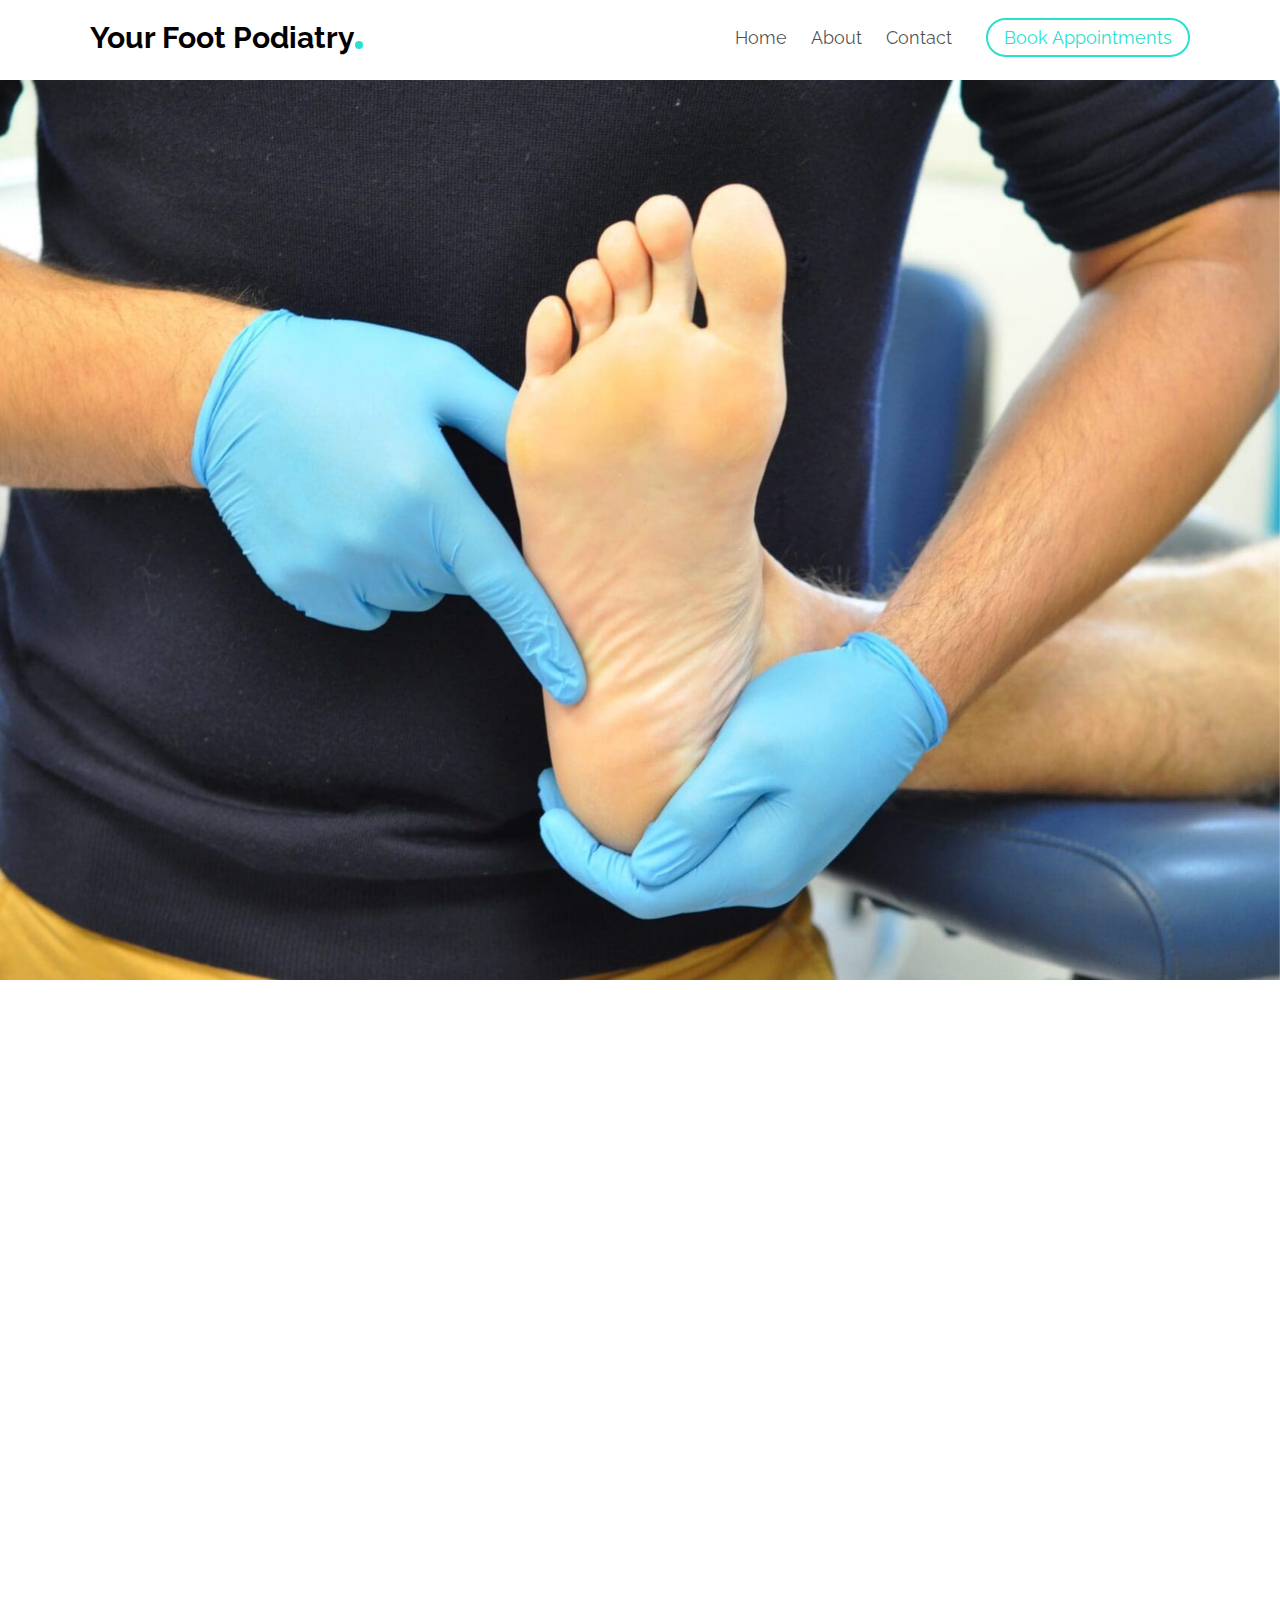
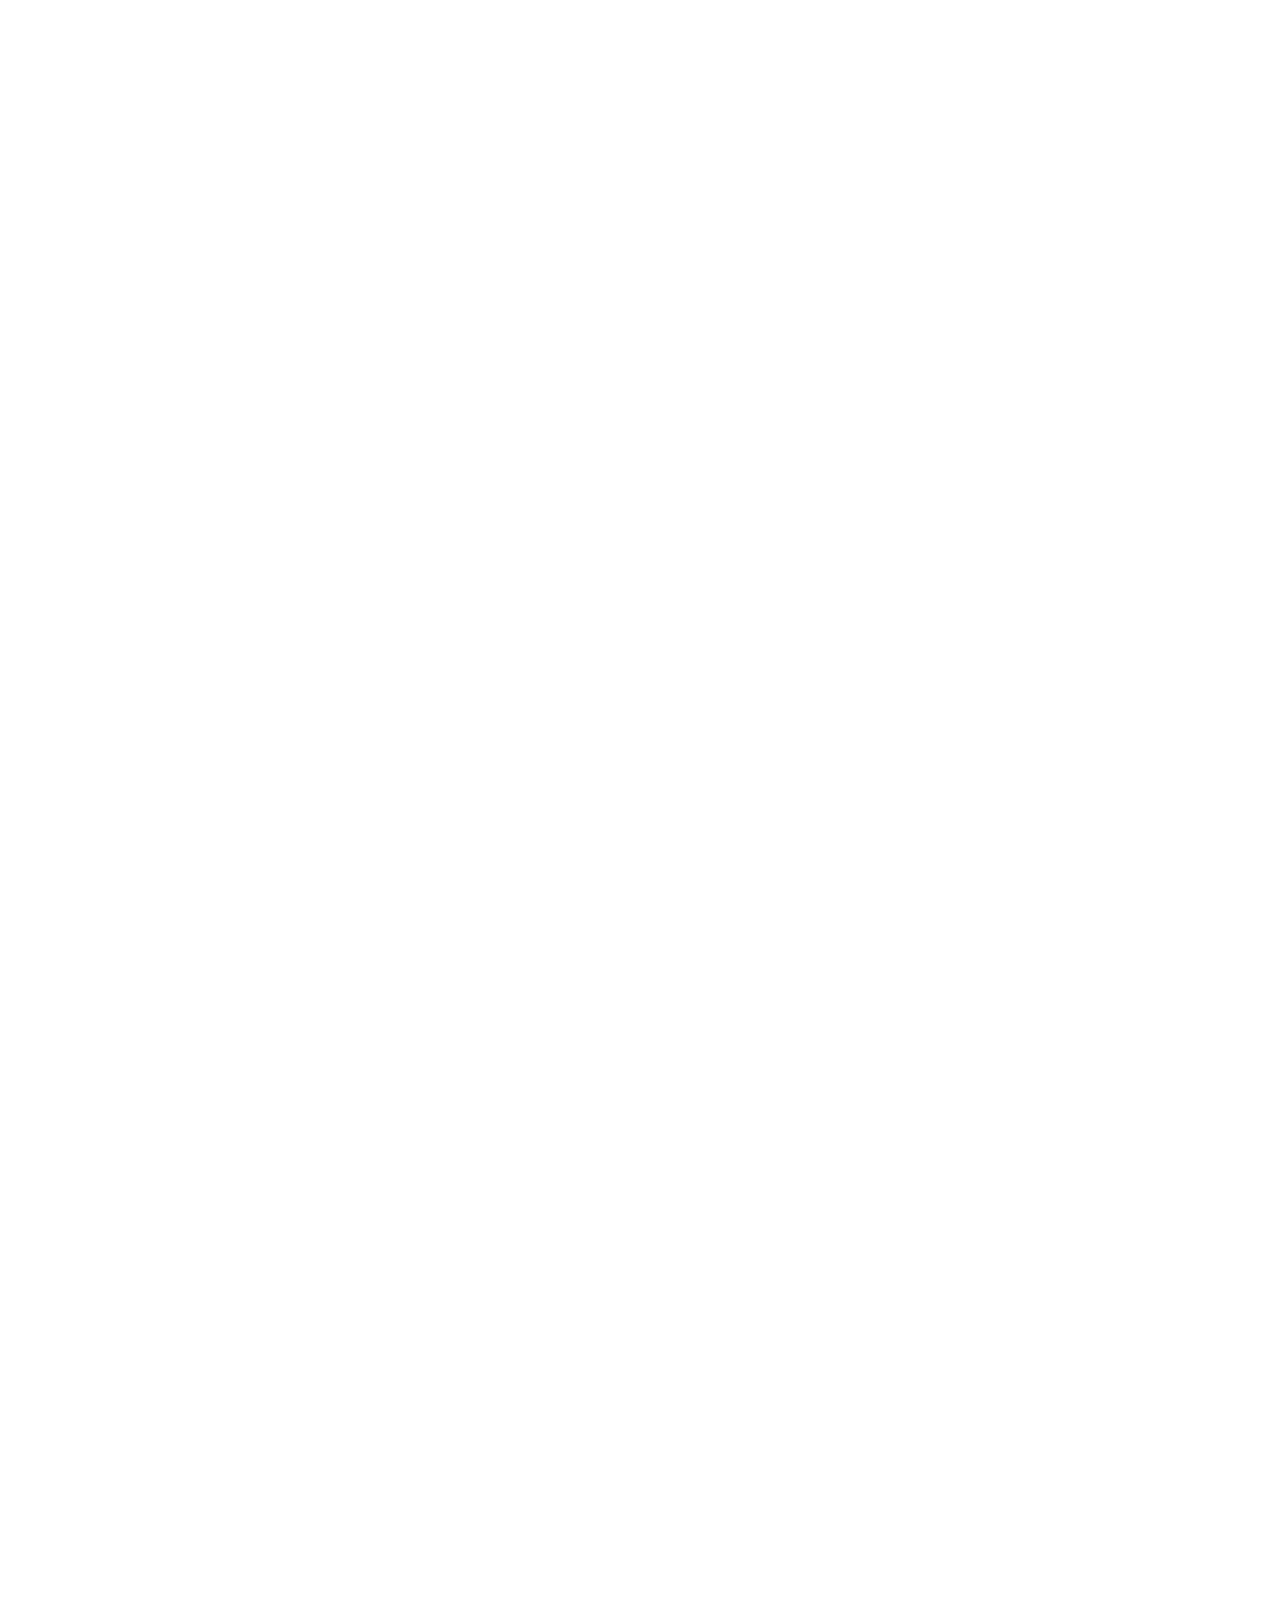
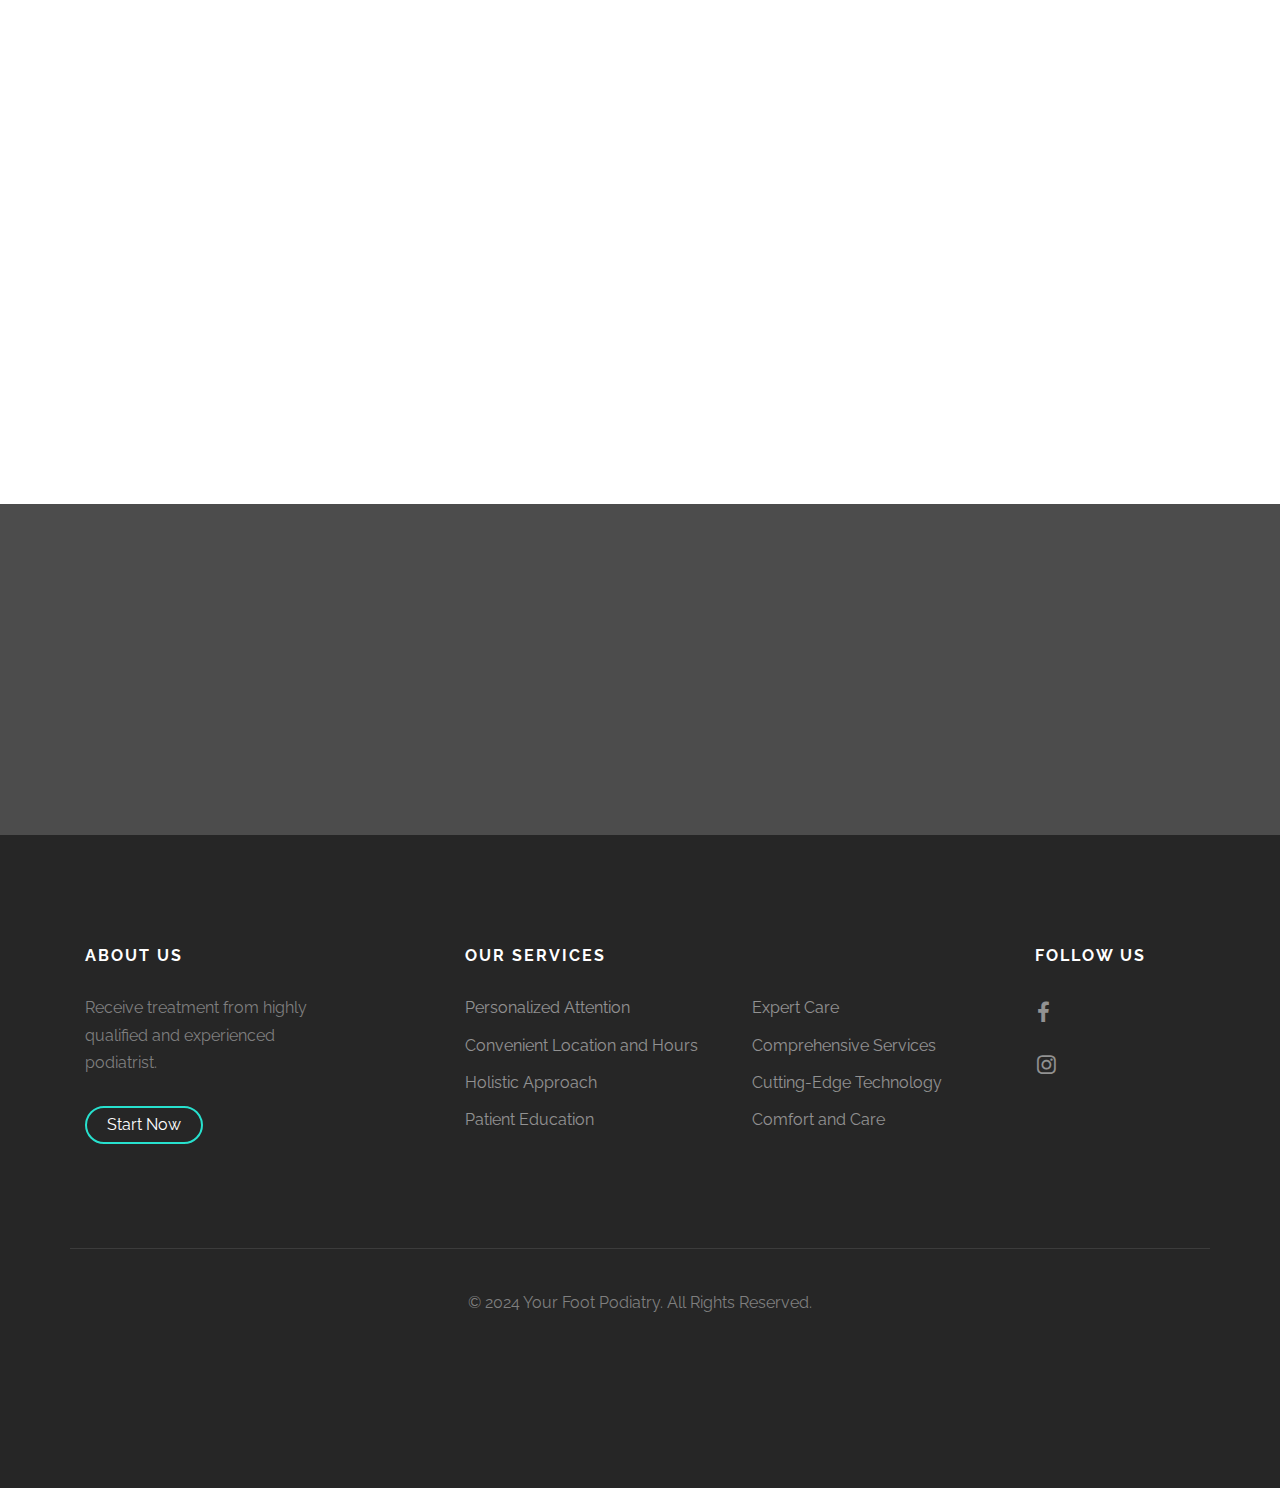
==== about.html @ 2804ce3d "changed some mobile device allignment issues" ====
<!DOCTYPE html>
<html class="no-js">
	<head>
	<meta charset="utf-8">
	<meta http-equiv="X-UA-Compatible" content="IE=edge">
	<title>About | Your Foot Podiatry</title>
	<meta name="viewport" content="width=device-width, initial-scale=1">
	<meta name="description" content="Your Foot Podiatry" />
	<meta name="keywords" content="Your Foot Podiatry" />
	<meta name="author" content="Your Foot Podiatry" />
	<meta property="og:title" content=""/>
	<meta property="og:image" content=""/>
	<meta property="og:url" content=""/>
	<meta property="og:site_name" content=""/>
	<meta property="og:description" content=""/>
	<meta name="twitter:title" content="" />
	<meta name="twitter:image" content="" />
	<meta name="twitter:url" content="" />
	<meta name="twitter:card" content="" />

	<!-- Place favicon.ico and apple-touch-icon.png in the root directory -->
	<link rel="shortcut icon" href="favicon.ico">

	<link href="https://fonts.googleapis.com/css?family=Raleway:200,300,400,700" rel="stylesheet">
	
	<!-- Animate.css -->
	<link rel="stylesheet" href="css/animate.css">
	<!-- Icomoon Icon Fonts-->
	<link rel="stylesheet" href="css/icomoon.css">
	<!-- Bootstrap  -->
	<link rel="stylesheet" href="css/bootstrap.css">
	<!-- Flexslider  -->
	<link rel="stylesheet" href="css/flexslider.css">
	<!-- Theme style  -->
	<link rel="stylesheet" href="css/style.css">

	<!-- Modernizr JS -->
	<script src="js/modernizr-2.6.2.min.js"></script>
	<!-- FOR IE9 below -->
	<!--[if lt IE 9]>
	<script src="js/respond.min.js"></script>
	<![endif]-->

	</head>
	<body>
	
	
	<div id="fh5co-page">
	<header id="fh5co-header" role="banner">
		<div class="container">
			<div class="header-inner">
				<h1><a href="index.html">Your Foot Podiatry</a></h1>
				<nav role="navigation">
					<ul>
						<li><a href="index.html">Home</a></li>
						<li><a href="about.html">About</a></li>
						<li><a href="contact.html">Contact</a></li>
						<li class="cta"><a href="work.html">Book Appointments</a></li>
						<!-- <li><a href="work.html">Appointments</a></li>
						<li><a href="services.html">Services</a></li>
						<li><a href="pricing.html">Pricing</a></li> -->
						<!-- <li class="cta"><a href="#">Get started</a></li> -->
					</ul>
				</nav>
			</div>
		</div>
	</header>
	

	<aside id="fh5co-hero" class="js-fullheight">
		<div class="flexslider js-fullheight">
			<ul class="slides">
		   	<li style="background-image: url(images/slide_3.jpg);">
		   		<div class="overlay-gradient"></div>
		   		<div class="container">
		   			<div class="col-md-10 col-md-offset-1 text-center js-fullheight slider-text">
		   				<div class="slider-text-inner">
		   					<h2>Who We Are, what we do to feets</h2>
		   					<!-- <p class="fh5co-lead">Designed with <i class="icon-heart"></i> by the fine folks at <a href="http://freehtml5.co" target="_blank">FreeHTML5.co</a></p> -->
		   				</div>
		   			</div>
		   		</div>
		   	</li>
		  	</ul>
	  	</div>
	</aside>

	<div class="fh5co-about animate-box">
		<div class="col-md-6 col-md-offset-3 text-center fh5co-heading">
			<h2>Your Foot Podiatry</h2>
			<p>At Your Foot Podiatry, we offer comprehensive services including orthotics, sports injury management, diabetic foot care, and general foot health. Our custom treatment plans are tailored to meet your individual needs.<p>
		</div>	
		<div class="container">
			<div class="col-md-12 animate-box">
				<figure>
					<img src="images/about-img.jpg" alt="Free HTML5 Template" class="img-responsive">
				</figure>
			</div>
			<div class="col-md-10 col-md-push-1 animate-box">
				<!-- <h2>Your Foot Podiatry</h2> -->
				<p>At Your Foot Podiatry, we specialize in comprehensive foot care, offering services such as orthotics, sports injury
				management, diabetic foot care, and general foot health. Our experienced podiatrists diagnose and treat a variety of
				foot and ankle conditions, from common issues like plantar fasciitis and bunions to complex problems requiring advanced
				care. We create custom treatment plans tailored to your specific needs, ensuring optimal foot health and mobility. Trust
				Your Foot Podiatry to keep you moving comfortably and confidently.</p>
			</div>
		</div>
	</div>

	<div id="fh5co-services-section" style="padding-bottom: 0px;">
		<div class="container">
			<div class="row">
				<div class="col-md-6 col-md-offset-3 text-center fh5co-heading animate-box">
					<h2>Our Awesome Feetures</h2>
					<p>Benefits of Choosing Your Foot Podiatry.</p>
				</div>
			</div>
			<div class="row">
				<div class="col-md-4 animate-box">
					<div class="services">
						<i class="icon-laptop"></i>
						<div class="desc">
							<h3>Expert Care</h3>
							<p>Receive treatment from highly qualified and experienced podiatrist. Access to the latest
								advancements in foot care and podiatric treatments.</p>
						</div>
					</div>
				</div>
				<div class="col-md-4 animate-box">
					<div class="services">
						<i class="icon-server"></i>
						<div class="desc">
							<h3>Comprehensive Services</h3>
							<p>orthotics, sports injury management, diabetic foot care, and general foot health. Custom
								treatment plans tailored to individual needs.</p>
						</div>
					</div>
				</div>
				<div class="col-md-4 animate-box">
					<div class="services">
						<i class="icon-money"></i>
						<div class="desc">
							<h3>Cutting-Edge Technology</h3>
							<p>Utilization of state-of-the-art diagnostic and therapeutic equipment. Advanced treatment
								options ensuring optimal outcomes.</p>
						</div>
					</div>
				</div>
				<div class="col-md-4 animate-box">
					<div class="services">
						<i class="icon-tablet"></i>
						<div class="desc">
							<h3>Personalized Attention</h3>
							<p>One-on-one consultations to thoroughly understand and address your concerns. Detailed and
								personalized treatment plans.</p>
						</div>
					</div>
				</div>
				<div class="col-md-4 animate-box">
					<div class="services">
						<i class="icon-line-chart"></i>
						<div class="desc">
							<h3>Convenient Location</h3>
							<p>Easily accessible location with ample parking. Flexible appointment scheduling, including
								evening and weekend hours.</p>
						</div>
					</div>
				</div>
				<div class="col-md-4 animate-box">
					<div class="services">
						<i class="icon-pie-chart"></i>
						<div class="desc">
							<h3>Holistic Approach</h3>
							<p>Focus on overall foot health and prevention of future issues. Comprehensive assessments
								considering overall lifestyle and health.</p>
						</div>
					</div>
				</div>
				<div class="col-md-4 animate-box">
					<div class="services">
						<i class="icon-pie-chart"></i>
						<div class="desc">
							<h3>Patient Education</h3>
							<p>Detailed explanations and education on foot health, conditions, and treatments. Guidance on
								at-home care and preventive measures.</p>
						</div>
					</div>
				</div>
				<div class="col-md-4 animate-box">
					<div class="services">
						<i class="icon-pie-chart"></i>
						<div class="desc">
							<h3>Comfort and Care</h3>
							<p>Friendly and supportive staff ensuring a comfortable visit. Clean, modern, and welcoming
								clinic environment.</p>
						</div>
					</div>
				</div>
				<div class="col-md-4 animate-box">
					<div class="services">
						<i class="icon-pie-chart"></i>
						<div class="desc">
							<h3>Insurance and Options</h3>
							<p>Assistance with insurance claims and paperwork. Flexible payment plans and options to
								accommodate financial needs.</p>
						</div>
					</div>
				</div>
				<div class="col-md-4 animate-box">
					<div class="services">
						<i class="icon-pie-chart"></i>
						<div class="desc">
							<h3>EPC/CDM plans Medicare rebate</h3>
							<p>A Medicare rebate for podiatry can be accessed under the CDM Program, which is the Chronic Disease Management Program
							(sometimes referred to as EPC or Team Care Arrangement).</p>
						</div>
					</div>
				</div>
				<div class="col-md-4 animate-box">
					<div class="services">
						<i class="icon-pie-chart"></i>
						<div class="desc">
							<h3>Positive Patient Outcomes</h3>
							<p>High success rates in treatment and patient satisfaction.
							Numerous testimonials and positive reviews from happy patients.</p>
						</div>
					</div>
				</div>
				<div class="col-md-4 animate-box">
					<div class="services">
						<i class="icon-pie-chart"></i>
						<div class="desc">
							<h3>Preventive Care</h3>
							<p>Proactive approach to prevent foot problems before they start.
							Regular check-ups and maintenance for long-term foot health.</p>
						</div>
					</div>
				</div>
			</div>
		</div>
	</div>	

	<!-- team -->
	<!-- <div class="fh5co-team fh5co-light-grey-section">
		<div class="container">
			
				<div class="row">
					<div class="col-md-6 col-md-offset-3 text-center fh5co-heading animate-box">
						<h2>The Team</h2>
						<p>Far far away, behind the word mountains, far from the countries Vokalia and Consonantia, there live the blind texts. </p>
					</div>
					<div class="col-md-4 fh5co-staff text-center animate-box">
						<img src="images/person1.jpg" alt="Free HTML5 Bootstrap Template" class="img-responsive">
						<h3>Athan Smith</h3>
						<h4>Co-Founder, CEO</h4>
						<p>Even the all-powerful Pointing has no control about the blind texts it is an almost unorthographic life One day however a small line of blind text by the name of Lorem Ipsum decided to leave for the far World of Grammar.</p>
						<ul class="fh5co-social">
							<li><a href="#"><i class="icon-google"></i></a></li>
							<li><a href="#"><i class="icon-dribbble"></i></a></li>
							<li><a href="#"><i class="icon-twitter"></i></a></li>
							<li><a href="#"><i class="icon-facebook"></i></a></li>
							<li><a href="#"><i class="icon-instagram"></i></a></li>
						</ul>
					</div>
					<div class="col-md-4 fh5co-staff text-center animate-box">
						<img src="images/person2.jpg" alt="Free HTML5 Bootstrap Template" class="img-responsive">
						<h3>Nathalie Kosley</h3>
						<h4>Co-Founder, CTO</h4>
						<p>Even the all-powerful Pointing has no control about the blind texts it is an almost unorthographic life One day however a small line of blind text by the name of Lorem Ipsum decided to leave for the far World of Grammar.</p>
						<ul class="fh5co-social">
							<li><a href="#"><i class="icon-google"></i></a></li>
							<li><a href="#"><i class="icon-dribbble"></i></a></li>
							<li><a href="#"><i class="icon-twitter"></i></a></li>
							<li><a href="#"><i class="icon-facebook"></i></a></li>
							<li><a href="#"><i class="icon-instagram"></i></a></li>
						</ul>
					</div>
					<div class="col-md-4 fh5co-staff text-center animate-box">
						<img src="images/person3.jpg" alt="Free HTML5 Bootstrap Template" class="img-responsive">
						<h3>Yanna Kuzuki</h3>
						<h4>Co-Founder, Principal</h4>
						<p>Even the all-powerful Pointing has no control about the blind texts it is an almost unorthographic life One day however a small line of blind text by the name of Lorem Ipsum decided to leave for the far World of Grammar.</p>
						<ul class="fh5co-social">
							<li><a href="#"><i class="icon-google"></i></a></li>
							<li><a href="#"><i class="icon-dribbble"></i></a></li>
							<li><a href="#"><i class="icon-twitter"></i></a></li>
							<li><a href="#"><i class="icon-facebook"></i></a></li>
							<li><a href="#"><i class="icon-instagram"></i></a></li>
						</ul>
					</div>
				</div>
		</div>
	</div> -->


	<div id="fh5co-services-section">
		<div class="container">
			<div class="row">
				<div class="col-md-6 col-md-offset-3 text-center fh5co-heading animate-box">
					<h2>More About Us?</h2>
					<p>Get a look at more Feetures provided</p>
				</div>
				<div class="col-md-4 text-center item-block animate-box">
					<h3>Enhanced Mobility</h3>
					<p>Treatments aimed at improving mobility and functionality.
					Solutions to help you stay active and pain-free.</p>
					<!-- <p><a href="#" class="btn btn-primary btn-outline with-arrow">Learn more <i class="icon-arrow-right"></i></a></p> -->
				</div>
				<div class="col-md-4 text-center item-block animate-box">
					<h3>Pain Relief</h3>
					<p>Effective treatment plans to alleviate pain and discomfort.
					Quick relief from common foot issues like plantar fasciitis, bunions, and heel spurs.</p>
					<p><a href="work.html" class="btn btn-primary btn-outline with-arrow">Book an Appointment?<i class="icon-arrow-right"></i></a></p>
				</div>
				<div class="col-md-4 text-center item-block animate-box">
					<h3>Trust and Reliability</h3>
					<p>Established reputation for quality and reliable podiatric care.
					Long-standing relationships with patients and the local community.
					Choose Your Foot Podiatry for Expert Care and Lasting Relief!</p>
					<!-- <p><a href="#" class="btn btn-primary btn-outline with-arrow">Learn more <i class="icon-arrow-right"></i></a></p> -->
				</div>
			</div>
		</div>
	</div>

	<div class="fh5co-cta" style="background-image: url(images/slide_2.jpg);">
		<div class="overlay"></div>
		<div class="container">
			<div class="col-md-12 text-center animate-box">
				<h3>Try our Services?</h3>
				<p><a href="work.html" class="btn btn-primary btn-outline with-arrow">Get started now!<i
							class="icon-arrow-right"></i></a></p>
			</div>
		</div>
	</div>
	
	<!-- Footer -->
	<footer id="fh5co-footer" role="contentinfo">
		<div class="container">
			<div class="col-md-3 col-sm-12 col-sm-push-0 col-xs-12 col-xs-push-0">
				<h3>About Us</h3>
				<p>Receive treatment from highly qualified and experienced podiatrist.</p>
				<p><a href="work.html" class="btn btn-primary btn-outline with-arrow btn-sm">Start Now<i
							class="icon-arrow-right"></i></a></p>
			</div>
			<div class="col-md-6 col-md-push-1 col-sm-12 col-sm-push-0 col-xs-12 col-xs-push-0">
				<h3>Our Services</h3>
				<ul class="float">
					<li><a href="#">Personalized Attention</a></li>
					<li><a href="#">Convenient Location and Hours</a></li>
					<li><a href="#">Holistic Approach</a></li>
					<li><a href="#">Patient Education</a></li>
				</ul>
				<ul class="float">
					<li><a href="#">Expert Care</a></li>
					<li><a href="#">Comprehensive Services</a></li>
					<li><a href="#">Cutting-Edge Technology</a></li>
					<li><a href="#">Comfort and Care</a></li>
				</ul>
	
			</div>
	
			<div class="col-md-2 col-md-push-1 col-sm-12 col-sm-push-0 col-xs-12 col-xs-push-0">
				<h3>Follow Us</h3>
				<ul class="fh5co-social">
					<!-- <li><a href="#"><i class="icon-twitter"></i></a></li> -->
					<li><a href="https://www.facebook.com/YourFootPodiatry?mibextid=LQQJ4d"><i
								class="icon-facebook"></i></a></li>
					<!-- <li><a href="#"><i class="icon-google-plus"></i></a></li> -->
					<li><a href="https://www.instagram.com/yourfootpodiatry?igsh=NDYzZWwxZnRnNWd0"><i
								class="icon-instagram"></i></a></li>
				</ul>
			</div>
	
	
			<div class="col-md-12 fh5co-copyright text-center">
				<p>&copy; 2024 Your Foot Podiatry. All Rights Reserved.
				<p>
					<!-- </p><span>Designed with <i class="icon-heart"></i> by <a href="http://freehtml5.co/" target="_blank">FreeHTML5.co</a> Demo Images by <a href="http://unsplash.com/" target="_blank">Unsplash</a></span></p>	 -->
			</div>
		</div>
	</footer>
	</div>
	
	
	<!-- jQuery -->
	<script src="js/jquery.min.js"></script>
	<!-- jQuery Easing -->
	<script src="js/jquery.easing.1.3.js"></script>
	<!-- Bootstrap -->
	<script src="js/bootstrap.min.js"></script>
	<!-- Waypoints -->
	<script src="js/jquery.waypoints.min.js"></script>
	<!-- Flexslider -->
	<script src="js/jquery.flexslider-min.js"></script>
	
	<!-- MAIN JS -->
	<script src="js/main.js"></script>

	</body>
</html>
---- css/icomoon.css ----
@font-face {
    font-family: 'icomoon';
    src:    url('fonts/icomoon.eot?195opb');
    src:    url('fonts/icomoon.eot?195opb#iefix') format('embedded-opentype'),
        url('fonts/icomoon.ttf?195opb') format('truetype'),
        url('fonts/icomoon.woff?195opb') format('woff'),
        url('fonts/icomoon.svg?195opb#icomoon') format('svg');
    font-weight: normal;
    font-style: normal;
}

[class^="icon-"], [class*=" icon-"] {
    /* use !important to prevent issues with browser extensions that change fonts */
    font-family: 'icomoon' !important;
    speak: none;
    font-style: normal;
    font-weight: normal;
    font-variant: normal;
    text-transform: none;
    line-height: 1;

    /* Better Font Rendering =========== */
    -webkit-font-smoothing: antialiased;
    -moz-osx-font-smoothing: grayscale;
}

.icon-glass:before {
    content: "\f000";
}
.icon-music:before {
    content: "\f001";
}
.icon-search:before {
    content: "\f002";
}
.icon-envelope-o:before {
    content: "\f003";
}
.icon-heart:before {
    content: "\f004";
}
.icon-star:before {
    content: "\f005";
}
.icon-star-o:before {
    content: "\f006";
}
.icon-user:before {
    content: "\f007";
}
.icon-film:before {
    content: "\f008";
}
.icon-th-large:before {
    content: "\f009";
}
.icon-th:before {
    content: "\f00a";
}
.icon-th-list:before {
    content: "\f00b";
}
.icon-check:before {
    content: "\f00c";
}
.icon-close:before {
    content: "\f00d";
}
.icon-remove:before {
    content: "\f00d";
}
.icon-times:before {
    content: "\f00d";
}
.icon-search-plus:before {
    content: "\f00e";
}
.icon-search-minus:before {
    content: "\f010";
}
.icon-power-off:before {
    content: "\f011";
}
.icon-signal:before {
    content: "\f012";
}
.icon-cog:before {
    content: "\f013";
}
.icon-gear:before {
    content: "\f013";
}
.icon-trash-o:before {
    content: "\f014";
}
.icon-home:before {
    content: "\f015";
}
.icon-file-o:before {
    content: "\f016";
}
.icon-clock-o:before {
    content: "\f017";
}
.icon-road:before {
    content: "\f018";
}
.icon-download:before {
    content: "\f019";
}
.icon-arrow-circle-o-down:before {
    content: "\f01a";
}
.icon-arrow-circle-o-up:before {
    content: "\f01b";
}
.icon-inbox:before {
    content: "\f01c";
}
.icon-play-circle-o:before {
    content: "\f01d";
}
.icon-repeat:before {
    content: "\f01e";
}
.icon-rotate-right:before {
    content: "\f01e";
}
.icon-refresh:before {
    content: "\f021";
}
.icon-list-alt:before {
    content: "\f022";
}
.icon-lock:before {
    content: "\f023";
}
.icon-flag:before {
    content: "\f024";
}
.icon-headphones:before {
    content: "\f025";
}
.icon-volume-off:before {
    content: "\f026";
}
.icon-volume-down:before {
    content: "\f027";
}
.icon-volume-up:before {
    content: "\f028";
}
.icon-qrcode:before {
    content: "\f029";
}
.icon-barcode:before {
    content: "\f02a";
}
.icon-tag:before {
    content: "\f02b";
}
.icon-tags:before {
    content: "\f02c";
}
.icon-book:before {
    content: "\f02d";
}
.icon-bookmark:before {
    content: "\f02e";
}
.icon-print:before {
    content: "\f02f";
}
.icon-camera:before {
    content: "\f030";
}
.icon-font:before {
    content: "\f031";
}
.icon-bold:before {
    content: "\f032";
}
.icon-italic:before {
    content: "\f033";
}
.icon-text-height:before {
    content: "\f034";
}
.icon-text-width:before {
    content: "\f035";
}
.icon-align-left:before {
    content: "\f036";
}
.icon-align-center:before {
    content: "\f037";
}
.icon-align-right:before {
    content: "\f038";
}
.icon-align-justify:before {
    content: "\f039";
}
.icon-list:before {
    content: "\f03a";
}
.icon-dedent:before {
    content: "\f03b";
}
.icon-outdent:before {
    content: "\f03b";
}
.icon-indent:before {
    content: "\f03c";
}
.icon-video-camera:before {
    content: "\f03d";
}
.icon-image:before {
    content: "\f03e";
}
.icon-photo:before {
    content: "\f03e";
}
.icon-picture-o:before {
    content: "\f03e";
}
.icon-pencil:before {
    content: "\f040";
}
.icon-map-marker:before {
    content: "\f041";
}
.icon-adjust:before {
    content: "\f042";
}
.icon-tint:before {
    content: "\f043";
}
.icon-edit:before {
    content: "\f044";
}
.icon-pencil-square-o:before {
    content: "\f044";
}
.icon-share-square-o:before {
    content: "\f045";
}
.icon-check-square-o:before {
    content: "\f046";
}
.icon-arrows:before {
    content: "\f047";
}
.icon-step-backward:before {
    content: "\f048";
}
.icon-fast-backward:before {
    content: "\f049";
}
.icon-backward:before {
    content: "\f04a";
}
.icon-play:before {
    content: "\f04b";
}
.icon-pause:before {
    content: "\f04c";
}
.icon-stop:before {
    content: "\f04d";
}
.icon-forward:before {
    content: "\f04e";
}
.icon-fast-forward:before {
    content: "\f050";
}
.icon-step-forward:before {
    content: "\f051";
}
.icon-eject:before {
    content: "\f052";
}
.icon-chevron-left:before {
    content: "\f053";
}
.icon-chevron-right:before {
    content: "\f054";
}
.icon-plus-circle:before {
    content: "\f055";
}
.icon-minus-circle:before {
    content: "\f056";
}
.icon-times-circle:before {
    content: "\f057";
}
.icon-check-circle:before {
    content: "\f058";
}
.icon-question-circle:before {
    content: "\f059";
}
.icon-info-circle:before {
    content: "\f05a";
}
.icon-crosshairs:before {
    content: "\f05b";
}
.icon-times-circle-o:before {
    content: "\f05c";
}
.icon-check-circle-o:before {
    content: "\f05d";
}
.icon-ban:before {
    content: "\f05e";
}
.icon-arrow-left:before {
    content: "\f060";
}
.icon-arrow-right:before {
    content: "\f061";
}
.icon-arrow-up:before {
    content: "\f062";
}
.icon-arrow-down:before {
    content: "\f063";
}
.icon-mail-forward:before {
    content: "\f064";
}
.icon-share:before {
    content: "\f064";
}
.icon-expand:before {
    content: "\f065";
}
.icon-compress:before {
    content: "\f066";
}
.icon-plus:before {
    content: "\f067";
}
.icon-minus:before {
    content: "\f068";
}
.icon-asterisk:before {
    content: "\f069";
}
.icon-exclamation-circle:before {
    content: "\f06a";
}
.icon-gift:before {
    content: "\f06b";
}
.icon-leaf:before {
    content: "\f06c";
}
.icon-fire:before {
    content: "\f06d";
}
.icon-eye:before {
    content: "\f06e";
}
.icon-eye-slash:before {
    content: "\f070";
}
.icon-exclamation-triangle:before {
    content: "\f071";
}
.icon-warning:before {
    content: "\f071";
}
.icon-plane:before {
    content: "\f072";
}
.icon-calendar:before {
    content: "\f073";
}
.icon-random:before {
    content: "\f074";
}
.icon-comment:before {
    content: "\f075";
}
.icon-magnet:before {
    content: "\f076";
}
.icon-chevron-up:before {
    content: "\f077";
}
.icon-chevron-down:before {
    content: "\f078";
}
.icon-retweet:before {
    content: "\f079";
}
.icon-shopping-cart:before {
    content: "\f07a";
}
.icon-folder:before {
    content: "\f07b";
}
.icon-folder-open:before {
    content: "\f07c";
}
.icon-arrows-v:before {
    content: "\f07d";
}
.icon-arrows-h:before {
    content: "\f07e";
}
.icon-bar-chart:before {
    content: "\f080";
}
.icon-bar-chart-o:before {
    content: "\f080";
}
.icon-twitter-square:before {
    content: "\f081";
}
.icon-facebook-square:before {
    content: "\f082";
}
.icon-camera-retro:before {
    content: "\f083";
}
.icon-key:before {
    content: "\f084";
}
.icon-cogs:before {
    content: "\f085";
}
.icon-gears:before {
    content: "\f085";
}
.icon-comments:before {
    content: "\f086";
}
.icon-thumbs-o-up:before {
    content: "\f087";
}
.icon-thumbs-o-down:before {
    content: "\f088";
}
.icon-star-half:before {
    content: "\f089";
}
.icon-heart-o:before {
    content: "\f08a";
}
.icon-sign-out:before {
    content: "\f08b";
}
.icon-linkedin-square:before {
    content: "\f08c";
}
.icon-thumb-tack:before {
    content: "\f08d";
}
.icon-external-link:before {
    content: "\f08e";
}
.icon-sign-in:before {
    content: "\f090";
}
.icon-trophy:before {
    content: "\f091";
}
.icon-github-square:before {
    content: "\f092";
}
.icon-upload:before {
    content: "\f093";
}
.icon-lemon-o:before {
    content: "\f094";
}
.icon-phone:before {
    content: "\f095";
}
.icon-square-o:before {
    content: "\f096";
}
.icon-bookmark-o:before {
    content: "\f097";
}
.icon-phone-square:before {
    content: "\f098";
}
.icon-twitter:before {
    content: "\f099";
}
.icon-facebook:before {
    content: "\f09a";
}
.icon-facebook-f:before {
    content: "\f09a";
}
.icon-github:before {
    content: "\f09b";
}
.icon-unlock:before {
    content: "\f09c";
}
.icon-credit-card:before {
    content: "\f09d";
}
.icon-feed:before {
    content: "\f09e";
}
.icon-rss:before {
    content: "\f09e";
}
.icon-hdd-o:before {
    content: "\f0a0";
}
.icon-bullhorn:before {
    content: "\f0a1";
}
.icon-bell-o:before {
    content: "\f0a2";
}
.icon-certificate:before {
    content: "\f0a3";
}
.icon-hand-o-right:before {
    content: "\f0a4";
}
.icon-hand-o-left:before {
    content: "\f0a5";
}
.icon-hand-o-up:before {
    content: "\f0a6";
}
.icon-hand-o-down:before {
    content: "\f0a7";
}
.icon-arrow-circle-left:before {
    content: "\f0a8";
}
.icon-arrow-circle-right:before {
    content: "\f0a9";
}
.icon-arrow-circle-up:before {
    content: "\f0aa";
}
.icon-arrow-circle-down:before {
    content: "\f0ab";
}
.icon-globe:before {
    content: "\f0ac";
}
.icon-wrench:before {
    content: "\f0ad";
}
.icon-tasks:before {
    content: "\f0ae";
}
.icon-filter:before {
    content: "\f0b0";
}
.icon-briefcase:before {
    content: "\f0b1";
}
.icon-arrows-alt:before {
    content: "\f0b2";
}
.icon-group:before {
    content: "\f0c0";
}
.icon-users:before {
    content: "\f0c0";
}
.icon-chain:before {
    content: "\f0c1";
}
.icon-link:before {
    content: "\f0c1";
}
.icon-cloud:before {
    content: "\f0c2";
}
.icon-flask:before {
    content: "\f0c3";
}
.icon-cut:before {
    content: "\f0c4";
}
.icon-scissors:before {
    content: "\f0c4";
}
.icon-copy:before {
    content: "\f0c5";
}
.icon-files-o:before {
    content: "\f0c5";
}
.icon-paperclip:before {
    content: "\f0c6";
}
.icon-floppy-o:before {
    content: "\f0c7";
}
.icon-save:before {
    content: "\f0c7";
}
.icon-square:before {
    content: "\f0c8";
}
.icon-bars:before {
    content: "\f0c9";
}
.icon-navicon:before {
    content: "\f0c9";
}
.icon-reorder:before {
    content: "\f0c9";
}
.icon-list-ul:before {
    content: "\f0ca";
}
.icon-list-ol:before {
    content: "\f0cb";
}
.icon-strikethrough:before {
    content: "\f0cc";
}
.icon-underline:before {
    content: "\f0cd";
}
.icon-table:before {
    content: "\f0ce";
}
.icon-magic:before {
    content: "\f0d0";
}
.icon-truck:before {
    content: "\f0d1";
}
.icon-pinterest:before {
    content: "\f0d2";
}
.icon-pinterest-square:before {
    content: "\f0d3";
}
.icon-google-plus-square:before {
    content: "\f0d4";
}
.icon-google-plus:before {
    content: "\f0d5";
}
.icon-money:before {
    content: "\f0d6";
}
.icon-caret-down:before {
    content: "\f0d7";
}
.icon-caret-up:before {
    content: "\f0d8";
}
.icon-caret-left:before {
    content: "\f0d9";
}
.icon-caret-right:before {
    content: "\f0da";
}
.icon-columns:before {
    content: "\f0db";
}
.icon-sort:before {
    content: "\f0dc";
}
.icon-unsorted:before {
    content: "\f0dc";
}
.icon-sort-desc:before {
    content: "\f0dd";
}
.icon-sort-down:before {
    content: "\f0dd";
}
.icon-sort-asc:before {
    content: "\f0de";
}
.icon-sort-up:before {
    content: "\f0de";
}
.icon-envelope:before {
    content: "\f0e0";
}
.icon-linkedin:before {
    content: "\f0e1";
}
.icon-rotate-left:before {
    content: "\f0e2";
}
.icon-undo:before {
    content: "\f0e2";
}
.icon-gavel:before {
    content: "\f0e3";
}
.icon-legal:before {
    content: "\f0e3";
}
.icon-dashboard:before {
    content: "\f0e4";
}
.icon-tachometer:before {
    content: "\f0e4";
}
.icon-comment-o:before {
    content: "\f0e5";
}
.icon-comments-o:before {
    content: "\f0e6";
}
.icon-bolt:before {
    content: "\f0e7";
}
.icon-flash:before {
    content: "\f0e7";
}
.icon-sitemap:before {
    content: "\f0e8";
}
.icon-umbrella:before {
    content: "\f0e9";
}
.icon-clipboard:before {
    content: "\f0ea";
}
.icon-paste:before {
    content: "\f0ea";
}
.icon-lightbulb-o:before {
    content: "\f0eb";
}
.icon-exchange:before {
    content: "\f0ec";
}
.icon-cloud-download:before {
    content: "\f0ed";
}
.icon-cloud-upload:before {
    content: "\f0ee";
}
.icon-user-md:before {
    content: "\f0f0";
}
.icon-stethoscope:before {
    content: "\f0f1";
}
.icon-suitcase:before {
    content: "\f0f2";
}
.icon-bell:before {
    content: "\f0f3";
}
.icon-coffee:before {
    content: "\f0f4";
}
.icon-cutlery:before {
    content: "\f0f5";
}
.icon-file-text-o:before {
    content: "\f0f6";
}
.icon-building-o:before {
    content: "\f0f7";
}
.icon-hospital-o:before {
    content: "\f0f8";
}
.icon-ambulance:before {
    content: "\f0f9";
}
.icon-medkit:before {
    content: "\f0fa";
}
.icon-fighter-jet:before {
    content: "\f0fb";
}
.icon-beer:before {
    content: "\f0fc";
}
.icon-h-square:before {
    content: "\f0fd";
}
.icon-plus-square:before {
    content: "\f0fe";
}
.icon-angle-double-left:before {
    content: "\f100";
}
.icon-angle-double-right:before {
    content: "\f101";
}
.icon-angle-double-up:before {
    content: "\f102";
}
.icon-angle-double-down:before {
    content: "\f103";
}
.icon-angle-left:before {
    content: "\f104";
}
.icon-angle-right:before {
    content: "\f105";
}
.icon-angle-up:before {
    content: "\f106";
}
.icon-angle-down:before {
    content: "\f107";
}
.icon-desktop:before {
    content: "\f108";
}
.icon-laptop:before {
    content: "\f109";
}
.icon-tablet:before {
    content: "\f10a";
}
.icon-mobile:before {
    content: "\f10b";
}
.icon-mobile-phone:before {
    content: "\f10b";
}
.icon-circle-o:before {
    content: "\f10c";
}
.icon-quote-left:before {
    content: "\f10d";
}
.icon-quote-right:before {
    content: "\f10e";
}
.icon-spinner:before {
    content: "\f110";
}
.icon-circle:before {
    content: "\f111";
}
.icon-mail-reply:before {
    content: "\f112";
}
.icon-reply:before {
    content: "\f112";
}
.icon-github-alt:before {
    content: "\f113";
}
.icon-folder-o:before {
    content: "\f114";
}
.icon-folder-open-o:before {
    content: "\f115";
}
.icon-smile-o:before {
    content: "\f118";
}
.icon-frown-o:before {
    content: "\f119";
}
.icon-meh-o:before {
    content: "\f11a";
}
.icon-gamepad:before {
    content: "\f11b";
}
.icon-keyboard-o:before {
    content: "\f11c";
}
.icon-flag-o:before {
    content: "\f11d";
}
.icon-flag-checkered:before {
    content: "\f11e";
}
.icon-terminal:before {
    content: "\f120";
}
.icon-code:before {
    content: "\f121";
}
.icon-mail-reply-all:before {
    content: "\f122";
}
.icon-reply-all:before {
    content: "\f122";
}
.icon-star-half-empty:before {
    content: "\f123";
}
.icon-star-half-full:before {
    content: "\f123";
}
.icon-star-half-o:before {
    content: "\f123";
}
.icon-location-arrow:before {
    content: "\f124";
}
.icon-crop:before {
    content: "\f125";
}
.icon-code-fork:before {
    content: "\f126";
}
.icon-chain-broken:before {
    content: "\f127";
}
.icon-unlink:before {
    content: "\f127";
}
.icon-question:before {
    content: "\f128";
}
.icon-info:before {
    content: "\f129";
}
.icon-exclamation:before {
    content: "\f12a";
}
.icon-superscript:before {
    content: "\f12b";
}
.icon-subscript:before {
    content: "\f12c";
}
.icon-eraser:before {
    content: "\f12d";
}
.icon-puzzle-piece:before {
    content: "\f12e";
}
.icon-microphone:before {
    content: "\f130";
}
.icon-microphone-slash:before {
    content: "\f131";
}
.icon-shield:before {
    content: "\f132";
}
.icon-calendar-o:before {
    content: "\f133";
}
.icon-fire-extinguisher:before {
    content: "\f134";
}
.icon-rocket:before {
    content: "\f135";
}
.icon-maxcdn:before {
    content: "\f136";
}
.icon-chevron-circle-left:before {
    content: "\f137";
}
.icon-chevron-circle-right:before {
    content: "\f138";
}
.icon-chevron-circle-up:before {
    content: "\f139";
}
.icon-chevron-circle-down:before {
    content: "\f13a";
}
.icon-html5:before {
    content: "\f13b";
}
.icon-css3:before {
    content: "\f13c";
}
.icon-anchor:before {
    content: "\f13d";
}
.icon-unlock-alt:before {
    content: "\f13e";
}
.icon-bullseye:before {
    content: "\f140";
}
.icon-ellipsis-h:before {
    content: "\f141";
}
.icon-ellipsis-v:before {
    content: "\f142";
}
.icon-rss-square:before {
    content: "\f143";
}
.icon-play-circle:before {
    content: "\f144";
}
.icon-ticket:before {
    content: "\f145";
}
.icon-minus-square:before {
    content: "\f146";
}
.icon-minus-square-o:before {
    content: "\f147";
}
.icon-level-up:before {
    content: "\f148";
}
.icon-level-down:before {
    content: "\f149";
}
.icon-check-square:before {
    content: "\f14a";
}
.icon-pencil-square:before {
    content: "\f14b";
}
.icon-external-link-square:before {
    content: "\f14c";
}
.icon-share-square:before {
    content: "\f14d";
}
.icon-compass:before {
    content: "\f14e";
}
.icon-caret-square-o-down:before {
    content: "\f150";
}
.icon-toggle-down:before {
    content: "\f150";
}
.icon-caret-square-o-up:before {
    content: "\f151";
}
.icon-toggle-up:before {
    content: "\f151";
}
.icon-caret-square-o-right:before {
    content: "\f152";
}
.icon-toggle-right:before {
    content: "\f152";
}
.icon-eur:before {
    content: "\f153";
}
.icon-euro:before {
    content: "\f153";
}
.icon-gbp:before {
    content: "\f154";
}
.icon-dollar:before {
    content: "\f155";
}
.icon-usd:before {
    content: "\f155";
}
.icon-inr:before {
    content: "\f156";
}
.icon-rupee:before {
    content: "\f156";
}
.icon-cny:before {
    content: "\f157";
}
.icon-jpy:before {
    content: "\f157";
}
.icon-rmb:before {
    content: "\f157";
}
.icon-yen:before {
    content: "\f157";
}
.icon-rouble:before {
    content: "\f158";
}
.icon-rub:before {
    content: "\f158";
}
.icon-ruble:before {
    content: "\f158";
}
.icon-krw:before {
    content: "\f159";
}
.icon-won:before {
    content: "\f159";
}
.icon-bitcoin:before {
    content: "\f15a";
}
.icon-btc:before {
    content: "\f15a";
}
.icon-file:before {
    content: "\f15b";
}
.icon-file-text:before {
    content: "\f15c";
}
.icon-sort-alpha-asc:before {
    content: "\f15d";
}
.icon-sort-alpha-desc:before {
    content: "\f15e";
}
.icon-sort-amount-asc:before {
    content: "\f160";
}
.icon-sort-amount-desc:before {
    content: "\f161";
}
.icon-sort-numeric-asc:before {
    content: "\f162";
}
.icon-sort-numeric-desc:before {
    content: "\f163";
}
.icon-thumbs-up:before {
    content: "\f164";
}
.icon-thumbs-down:before {
    content: "\f165";
}
.icon-youtube-square:before {
    content: "\f166";
}
.icon-youtube:before {
    content: "\f167";
}
.icon-xing:before {
    content: "\f168";
}
.icon-xing-square:before {
    content: "\f169";
}
.icon-youtube-play:before {
    content: "\f16a";
}
.icon-dropbox:before {
    content: "\f16b";
}
.icon-stack-overflow:before {
    content: "\f16c";
}
.icon-instagram:before {
    content: "\f16d";
}
.icon-flickr:before {
    content: "\f16e";
}
.icon-adn:before {
    content: "\f170";
}
.icon-bitbucket:before {
    content: "\f171";
}
.icon-bitbucket-square:before {
    content: "\f172";
}
.icon-tumblr:before {
    content: "\f173";
}
.icon-tumblr-square:before {
    content: "\f174";
}
.icon-long-arrow-down:before {
    content: "\f175";
}
.icon-long-arrow-up:before {
    content: "\f176";
}
.icon-long-arrow-left:before {
    content: "\f177";
}
.icon-long-arrow-right:before {
    content: "\f178";
}
.icon-apple:before {
    content: "\f179";
}
.icon-windows:before {
    content: "\f17a";
}
.icon-android:before {
    content: "\f17b";
}
.icon-linux:before {
    content: "\f17c";
}
.icon-dribbble:before {
    content: "\f17d";
}
.icon-skype:before {
    content: "\f17e";
}
.icon-foursquare:before {
    content: "\f180";
}
.icon-trello:before {
    content: "\f181";
}
.icon-female:before {
    content: "\f182";
}
.icon-male:before {
    content: "\f183";
}
.icon-gittip:before {
    content: "\f184";
}
.icon-gratipay:before {
    content: "\f184";
}
.icon-sun-o:before {
    content: "\f185";
}
.icon-moon-o:before {
    content: "\f186";
}
.icon-archive:before {
    content: "\f187";
}
.icon-bug:before {
    content: "\f188";
}
.icon-vk:before {
    content: "\f189";
}
.icon-weibo:before {
    content: "\f18a";
}
.icon-renren:before {
    content: "\f18b";
}
.icon-pagelines:before {
    content: "\f18c";
}
.icon-stack-exchange:before {
    content: "\f18d";
}
.icon-arrow-circle-o-right:before {
    content: "\f18e";
}
.icon-arrow-circle-o-left:before {
    content: "\f190";
}
.icon-caret-square-o-left:before {
    content: "\f191";
}
.icon-toggle-left:before {
    content: "\f191";
}
.icon-dot-circle-o:before {
    content: "\f192";
}
.icon-wheelchair:before {
    content: "\f193";
}
.icon-vimeo-square:before {
    content: "\f194";
}
.icon-try:before {
    content: "\f195";
}
.icon-turkish-lira:before {
    content: "\f195";
}
.icon-plus-square-o:before {
    content: "\f196";
}
.icon-space-shuttle:before {
    content: "\f197";
}
.icon-slack:before {
    content: "\f198";
}
.icon-envelope-square:before {
    content: "\f199";
}
.icon-wordpress:before {
    content: "\f19a";
}
.icon-openid:before {
    content: "\f19b";
}
.icon-bank:before {
    content: "\f19c";
}
.icon-institution:before {
    content: "\f19c";
}
.icon-university:before {
    content: "\f19c";
}
.icon-graduation-cap:before {
    content: "\f19d";
}
.icon-mortar-board:before {
    content: "\f19d";
}
.icon-yahoo:before {
    content: "\f19e";
}
.icon-google:before {
    content: "\f1a0";
}
.icon-reddit:before {
    content: "\f1a1";
}
.icon-reddit-square:before {
    content: "\f1a2";
}
.icon-stumbleupon-circle:before {
    content: "\f1a3";
}
.icon-stumbleupon:before {
    content: "\f1a4";
}
.icon-delicious:before {
    content: "\f1a5";
}
.icon-digg:before {
    content: "\f1a6";
}
.icon-pied-piper-pp:before {
    content: "\f1a7";
}
.icon-pied-piper-alt:before {
    content: "\f1a8";
}
.icon-drupal:before {
    content: "\f1a9";
}
.icon-joomla:before {
    content: "\f1aa";
}
.icon-language:before {
    content: "\f1ab";
}
.icon-fax:before {
    content: "\f1ac";
}
.icon-building:before {
    content: "\f1ad";
}
.icon-child:before {
    content: "\f1ae";
}
.icon-paw:before {
    content: "\f1b0";
}
.icon-spoon:before {
    content: "\f1b1";
}
.icon-cube:before {
    content: "\f1b2";
}
.icon-cubes:before {
    content: "\f1b3";
}
.icon-behance:before {
    content: "\f1b4";
}
.icon-behance-square:before {
    content: "\f1b5";
}
.icon-steam:before {
    content: "\f1b6";
}
.icon-steam-square:before {
    content: "\f1b7";
}
.icon-recycle:before {
    content: "\f1b8";
}
.icon-automobile:before {
    content: "\f1b9";
}
.icon-car:before {
    content: "\f1b9";
}
.icon-cab:before {
    content: "\f1ba";
}
.icon-taxi:before {
    content: "\f1ba";
}
.icon-tree:before {
    content: "\f1bb";
}
.icon-spotify:before {
    content: "\f1bc";
}
.icon-deviantart:before {
    content: "\f1bd";
}
.icon-soundcloud:before {
    content: "\f1be";
}
.icon-database:before {
    content: "\f1c0";
}
.icon-file-pdf-o:before {
    content: "\f1c1";
}
.icon-file-word-o:before {
    content: "\f1c2";
}
.icon-file-excel-o:before {
    content: "\f1c3";
}
.icon-file-powerpoint-o:before {
    content: "\f1c4";
}
.icon-file-image-o:before {
    content: "\f1c5";
}
.icon-file-photo-o:before {
    content: "\f1c5";
}
.icon-file-picture-o:before {
    content: "\f1c5";
}
.icon-file-archive-o:before {
    content: "\f1c6";
}
.icon-file-zip-o:before {
    content: "\f1c6";
}
.icon-file-audio-o:before {
    content: "\f1c7";
}
.icon-file-sound-o:before {
    content: "\f1c7";
}
.icon-file-movie-o:before {
    content: "\f1c8";
}
.icon-file-video-o:before {
    content: "\f1c8";
}
.icon-file-code-o:before {
    content: "\f1c9";
}
.icon-vine:before {
    content: "\f1ca";
}
.icon-codepen:before {
    content: "\f1cb";
}
.icon-jsfiddle:before {
    content: "\f1cc";
}
.icon-life-bouy:before {
    content: "\f1cd";
}
.icon-life-buoy:before {
    content: "\f1cd";
}
.icon-life-ring:before {
    content: "\f1cd";
}
.icon-life-saver:before {
    content: "\f1cd";
}
.icon-support:before {
    content: "\f1cd";
}
.icon-circle-o-notch:before {
    content: "\f1ce";
}
.icon-ra:before {
    content: "\f1d0";
}
.icon-rebel:before {
    content: "\f1d0";
}
.icon-resistance:before {
    content: "\f1d0";
}
.icon-empire:before {
    content: "\f1d1";
}
.icon-ge:before {
    content: "\f1d1";
}
.icon-git-square:before {
    content: "\f1d2";
}
.icon-git:before {
    content: "\f1d3";
}
.icon-hacker-news:before {
    content: "\f1d4";
}
.icon-y-combinator-square:before {
    content: "\f1d4";
}
.icon-yc-square:before {
    content: "\f1d4";
}
.icon-tencent-weibo:before {
    content: "\f1d5";
}
.icon-qq:before {
    content: "\f1d6";
}
.icon-wechat:before {
    content: "\f1d7";
}
.icon-weixin:before {
    content: "\f1d7";
}
.icon-paper-plane:before {
    content: "\f1d8";
}
.icon-send:before {
    content: "\f1d8";
}
.icon-paper-plane-o:before {
    content: "\f1d9";
}
.icon-send-o:before {
    content: "\f1d9";
}
.icon-history:before {
    content: "\f1da";
}
.icon-circle-thin:before {
    content: "\f1db";
}
.icon-header:before {
    content: "\f1dc";
}
.icon-paragraph:before {
    content: "\f1dd";
}
.icon-sliders:before {
    content: "\f1de";
}
.icon-share-alt:before {
    content: "\f1e0";
}
.icon-share-alt-square:before {
    content: "\f1e1";
}
.icon-bomb:before {
    content: "\f1e2";
}
.icon-futbol-o:before {
    content: "\f1e3";
}
.icon-soccer-ball-o:before {
    content: "\f1e3";
}
.icon-tty:before {
    content: "\f1e4";
}
.icon-binoculars:before {
    content: "\f1e5";
}
.icon-plug:before {
    content: "\f1e6";
}
.icon-slideshare:before {
    content: "\f1e7";
}
.icon-twitch:before {
    content: "\f1e8";
}
.icon-yelp:before {
    content: "\f1e9";
}
.icon-newspaper-o:before {
    content: "\f1ea";
}
.icon-wifi:before {
    content: "\f1eb";
}
.icon-calculator:before {
    content: "\f1ec";
}
.icon-paypal:before {
    content: "\f1ed";
}
.icon-google-wallet:before {
    content: "\f1ee";
}
.icon-cc-visa:before {
    content: "\f1f0";
}
.icon-cc-mastercard:before {
    content: "\f1f1";
}
.icon-cc-discover:before {
    content: "\f1f2";
}
.icon-cc-amex:before {
    content: "\f1f3";
}
.icon-cc-paypal:before {
    content: "\f1f4";
}
.icon-cc-stripe:before {
    content: "\f1f5";
}
.icon-bell-slash:before {
    content: "\f1f6";
}
.icon-bell-slash-o:before {
    content: "\f1f7";
}
.icon-trash:before {
    content: "\f1f8";
}
.icon-copyright:before {
    content: "\f1f9";
}
.icon-at:before {
    content: "\f1fa";
}
.icon-eyedropper:before {
    content: "\f1fb";
}
.icon-paint-brush:before {
    content: "\f1fc";
}
.icon-birthday-cake:before {
    content: "\f1fd";
}
.icon-area-chart:before {
    content: "\f1fe";
}
.icon-pie-chart:before {
    content: "\f200";
}
.icon-line-chart:before {
    content: "\f201";
}
.icon-lastfm:before {
    content: "\f202";
}
.icon-lastfm-square:before {
    content: "\f203";
}
.icon-toggle-off:before {
    content: "\f204";
}
.icon-toggle-on:before {
    content: "\f205";
}
.icon-bicycle:before {
    content: "\f206";
}
.icon-bus:before {
    content: "\f207";
}
.icon-ioxhost:before {
    content: "\f208";
}
.icon-angellist:before {
    content: "\f209";
}
.icon-cc:before {
    content: "\f20a";
}
.icon-ils:before {
    content: "\f20b";
}
.icon-shekel:before {
    content: "\f20b";
}
.icon-sheqel:before {
    content: "\f20b";
}
.icon-meanpath:before {
    content: "\f20c";
}
.icon-buysellads:before {
    content: "\f20d";
}
.icon-connectdevelop:before {
    content: "\f20e";
}
.icon-dashcube:before {
    content: "\f210";
}
.icon-forumbee:before {
    content: "\f211";
}
.icon-leanpub:before {
    content: "\f212";
}
.icon-sellsy:before {
    content: "\f213";
}
.icon-shirtsinbulk:before {
    content: "\f214";
}
.icon-simplybuilt:before {
    content: "\f215";
}
.icon-skyatlas:before {
    content: "\f216";
}
.icon-cart-plus:before {
    content: "\f217";
}
.icon-cart-arrow-down:before {
    content: "\f218";
}
.icon-diamond:before {
    content: "\f219";
}
.icon-ship:before {
    content: "\f21a";
}
.icon-user-secret:before {
    content: "\f21b";
}
.icon-motorcycle:before {
    content: "\f21c";
}
.icon-street-view:before {
    content: "\f21d";
}
.icon-heartbeat:before {
    content: "\f21e";
}
.icon-venus:before {
    content: "\f221";
}
.icon-mars:before {
    content: "\f222";
}
.icon-mercury:before {
    content: "\f223";
}
.icon-intersex:before {
    content: "\f224";
}
.icon-transgender:before {
    content: "\f224";
}
.icon-transgender-alt:before {
    content: "\f225";
}
.icon-venus-double:before {
    content: "\f226";
}
.icon-mars-double:before {
    content: "\f227";
}
.icon-venus-mars:before {
    content: "\f228";
}
.icon-mars-stroke:before {
    content: "\f229";
}
.icon-mars-stroke-v:before {
    content: "\f22a";
}
.icon-mars-stroke-h:before {
    content: "\f22b";
}
.icon-neuter:before {
    content: "\f22c";
}
.icon-genderless:before {
    content: "\f22d";
}
.icon-facebook-official:before {
    content: "\f230";
}
.icon-pinterest-p:before {
    content: "\f231";
}
.icon-whatsapp:before {
    content: "\f232";
}
.icon-server:before {
    content: "\f233";
}
.icon-user-plus:before {
    content: "\f234";
}
.icon-user-times:before {
    content: "\f235";
}
.icon-bed:before {
    content: "\f236";
}
.icon-hotel:before {
    content: "\f236";
}
.icon-viacoin:before {
    content: "\f237";
}
.icon-train:before {
    content: "\f238";
}
.icon-subway:before {
    content: "\f239";
}
.icon-medium:before {
    content: "\f23a";
}
.icon-y-combinator:before {
    content: "\f23b";
}
.icon-yc:before {
    content: "\f23b";
}
.icon-optin-monster:before {
    content: "\f23c";
}
.icon-opencart:before {
    content: "\f23d";
}
.icon-expeditedssl:before {
    content: "\f23e";
}
.icon-battery-4:before {
    content: "\f240";
}
.icon-battery-full:before {
    content: "\f240";
}
.icon-battery-3:before {
    content: "\f241";
}
.icon-battery-three-quarters:before {
    content: "\f241";
}
.icon-battery-2:before {
    content: "\f242";
}
.icon-battery-half:before {
    content: "\f242";
}
.icon-battery-1:before {
    content: "\f243";
}
.icon-battery-quarter:before {
    content: "\f243";
}
.icon-battery-0:before {
    content: "\f244";
}
.icon-battery-empty:before {
    content: "\f244";
}
.icon-mouse-pointer:before {
    content: "\f245";
}
.icon-i-cursor:before {
    content: "\f246";
}
.icon-object-group:before {
    content: "\f247";
}
.icon-object-ungroup:before {
    content: "\f248";
}
.icon-sticky-note:before {
    content: "\f249";
}
.icon-sticky-note-o:before {
    content: "\f24a";
}
.icon-cc-jcb:before {
    content: "\f24b";
}
.icon-cc-diners-club:before {
    content: "\f24c";
}
.icon-clone:before {
    content: "\f24d";
}
.icon-balance-scale:before {
    content: "\f24e";
}
.icon-hourglass-o:before {
    content: "\f250";
}
.icon-hourglass-1:before {
    content: "\f251";
}
.icon-hourglass-start:before {
    content: "\f251";
}
.icon-hourglass-2:before {
    content: "\f252";
}
.icon-hourglass-half:before {
    content: "\f252";
}
.icon-hourglass-3:before {
    content: "\f253";
}
.icon-hourglass-end:before {
    content: "\f253";
}
.icon-hourglass:before {
    content: "\f254";
}
.icon-hand-grab-o:before {
    content: "\f255";
}
.icon-hand-rock-o:before {
    content: "\f255";
}
.icon-hand-paper-o:before {
    content: "\f256";
}
.icon-hand-stop-o:before {
    content: "\f256";
}
.icon-hand-scissors-o:before {
    content: "\f257";
}
.icon-hand-lizard-o:before {
    content: "\f258";
}
.icon-hand-spock-o:before {
    content: "\f259";
}
.icon-hand-pointer-o:before {
    content: "\f25a";
}
.icon-hand-peace-o:before {
    content: "\f25b";
}
.icon-trademark:before {
    content: "\f25c";
}
.icon-registered:before {
    content: "\f25d";
}
.icon-creative-commons:before {
    content: "\f25e";
}
.icon-gg:before {
    content: "\f260";
}
.icon-gg-circle:before {
    content: "\f261";
}
.icon-tripadvisor:before {
    content: "\f262";
}
.icon-odnoklassniki:before {
    content: "\f263";
}
.icon-odnoklassniki-square:before {
    content: "\f264";
}
.icon-get-pocket:before {
    content: "\f265";
}
.icon-wikipedia-w:before {
    content: "\f266";
}
.icon-safari:before {
    content: "\f267";
}
.icon-chrome:before {
    content: "\f268";
}
.icon-firefox:before {
    content: "\f269";
}
.icon-opera:before {
    content: "\f26a";
}
.icon-internet-explorer:before {
    content: "\f26b";
}
.icon-television:before {
    content: "\f26c";
}
.icon-tv:before {
    content: "\f26c";
}
.icon-contao:before {
    content: "\f26d";
}
.icon-500px:before {
    content: "\f26e";
}
.icon-amazon:before {
    content: "\f270";
}
.icon-calendar-plus-o:before {
    content: "\f271";
}
.icon-calendar-minus-o:before {
    content: "\f272";
}
.icon-calendar-times-o:before {
    content: "\f273";
}
.icon-calendar-check-o:before {
    content: "\f274";
}
.icon-industry:before {
    content: "\f275";
}
.icon-map-pin:before {
    content: "\f276";
}
.icon-map-signs:before {
    content: "\f277";
}
.icon-map-o:before {
    content: "\f278";
}
.icon-map:before {
    content: "\f279";
}
.icon-commenting:before {
    content: "\f27a";
}
.icon-commenting-o:before {
    content: "\f27b";
}
.icon-houzz:before {
    content: "\f27c";
}
.icon-vimeo:before {
    content: "\f27d";
}
.icon-black-tie:before {
    content: "\f27e";
}
.icon-fonticons:before {
    content: "\f280";
}
.icon-reddit-alien:before {
    content: "\f281";
}
.icon-edge:before {
    content: "\f282";
}
.icon-credit-card-alt:before {
    content: "\f283";
}
.icon-codiepie:before {
    content: "\f284";
}
.icon-modx:before {
    content: "\f285";
}
.icon-fort-awesome:before {
    content: "\f286";
}
.icon-usb:before {
    content: "\f287";
}
.icon-product-hunt:before {
    content: "\f288";
}
.icon-mixcloud:before {
    content: "\f289";
}
.icon-scribd:before {
    content: "\f28a";
}
.icon-pause-circle:before {
    content: "\f28b";
}
.icon-pause-circle-o:before {
    content: "\f28c";
}
.icon-stop-circle:before {
    content: "\f28d";
}
.icon-stop-circle-o:before {
    content: "\f28e";
}
.icon-shopping-bag:before {
    content: "\f290";
}
.icon-shopping-basket:before {
    content: "\f291";
}
.icon-hashtag:before {
    content: "\f292";
}
.icon-bluetooth:before {
    content: "\f293";
}
.icon-bluetooth-b:before {
    content: "\f294";
}
.icon-percent:before {
    content: "\f295";
}
.icon-gitlab:before {
    content: "\f296";
}
.icon-wpbeginner:before {
    content: "\f297";
}
.icon-wpforms:before {
    content: "\f298";
}
.icon-envira:before {
    content: "\f299";
}
.icon-universal-access:before {
    content: "\f29a";
}
.icon-wheelchair-alt:before {
    content: "\f29b";
}
.icon-question-circle-o:before {
    content: "\f29c";
}
.icon-blind:before {
    content: "\f29d";
}
.icon-audio-description:before {
    content: "\f29e";
}
.icon-volume-control-phone:before {
    content: "\f2a0";
}
.icon-braille:before {
    content: "\f2a1";
}
.icon-assistive-listening-systems:before {
    content: "\f2a2";
}
.icon-american-sign-language-interpreting:before {
    content: "\f2a3";
}
.icon-asl-interpreting:before {
    content: "\f2a3";
}
.icon-deaf:before {
    content: "\f2a4";
}
.icon-deafness:before {
    content: "\f2a4";
}
.icon-hard-of-hearing:before {
    content: "\f2a4";
}
.icon-glide:before {
    content: "\f2a5";
}
.icon-glide-g:before {
    content: "\f2a6";
}
.icon-sign-language:before {
    content: "\f2a7";
}
.icon-signing:before {
    content: "\f2a7";
}
.icon-low-vision:before {
    content: "\f2a8";
}
.icon-viadeo:before {
    content: "\f2a9";
}
.icon-viadeo-square:before {
    content: "\f2aa";
}
.icon-snapchat:before {
    content: "\f2ab";
}
.icon-snapchat-ghost:before {
    content: "\f2ac";
}
.icon-snapchat-square:before {
    content: "\f2ad";
}
.icon-pied-piper:before {
    content: "\f2ae";
}
.icon-first-order:before {
    content: "\f2b0";
}
.icon-yoast:before {
    content: "\f2b1";
}
.icon-themeisle:before {
    content: "\f2b2";
}
.icon-google-plus-circle:before {
    content: "\f2b3";
}
.icon-google-plus-official:before {
    content: "\f2b3";
}
.icon-fa:before {
    content: "\f2b4";
}
.icon-font-awesome:before {
    content: "\f2b4";
}
.icon-mobile2:before {
    content: "\e000";
}
.icon-laptop2:before {
    content: "\e001";
}
.icon-desktop2:before {
    content: "\e002";
}
.icon-tablet2:before {
    content: "\e003";
}
.icon-phone2:before {
    content: "\e004";
}
.icon-document:before {
    content: "\e005";
}
.icon-documents:before {
    content: "\e006";
}
.icon-search2:before {
    content: "\e007";
}
.icon-clipboard2:before {
    content: "\e008";
}
.icon-newspaper:before {
    content: "\e009";
}
.icon-notebook:before {
    content: "\e00a";
}
.icon-book-open:before {
    content: "\e00b";
}
.icon-browser:before {
    content: "\e00c";
}
.icon-calendar2:before {
    content: "\e00d";
}
.icon-presentation:before {
    content: "\e00e";
}
.icon-picture:before {
    content: "\e00f";
}
.icon-pictures:before {
    content: "\e010";
}
.icon-video:before {
    content: "\e011";
}
.icon-camera2:before {
    content: "\e012";
}
.icon-printer:before {
    content: "\e013";
}
.icon-toolbox:before {
    content: "\e014";
}
.icon-briefcase2:before {
    content: "\e015";
}
.icon-wallet:before {
    content: "\e016";
}
.icon-gift2:before {
    content: "\e017";
}
.icon-bargraph:before {
    content: "\e018";
}
.icon-grid:before {
    content: "\e019";
}
.icon-expand2:before {
    content: "\e01a";
}
.icon-focus:before {
    content: "\e01b";
}
.icon-edit2:before {
    content: "\e01c";
}
.icon-adjustments:before {
    content: "\e01d";
}
.icon-ribbon:before {
    content: "\e01e";
}
.icon-hourglass2:before {
    content: "\e01f";
}
.icon-lock2:before {
    content: "\e020";
}
.icon-megaphone:before {
    content: "\e021";
}
.icon-shield2:before {
    content: "\e022";
}
.icon-trophy2:before {
    content: "\e023";
}
.icon-flag2:before {
    content: "\e024";
}
.icon-map2:before {
    content: "\e025";
}
.icon-puzzle:before {
    content: "\e026";
}
.icon-basket:before {
    content: "\e027";
}
.icon-envelope2:before {
    content: "\e028";
}
.icon-streetsign:before {
    content: "\e029";
}
.icon-telescope:before {
    content: "\e02a";
}
.icon-gears2:before {
    content: "\e02b";
}
.icon-key2:before {
    content: "\e02c";
}
.icon-paperclip2:before {
    content: "\e02d";
}
.icon-attachment:before {
    content: "\e02e";
}
.icon-pricetags:before {
    content: "\e02f";
}
.icon-lightbulb:before {
    content: "\e030";
}
.icon-layers:before {
    content: "\e031";
}
.icon-pencil2:before {
    content: "\e032";
}
.icon-tools:before {
    content: "\e033";
}
.icon-tools-2:before {
    content: "\e034";
}
.icon-scissors2:before {
    content: "\e035";
}
.icon-paintbrush:before {
    content: "\e036";
}
.icon-magnifying-glass:before {
    content: "\e037";
}
.icon-circle-compass:before {
    content: "\e038";
}
.icon-linegraph:before {
    content: "\e039";
}
.icon-mic:before {
    content: "\e03a";
}
.icon-strategy:before {
    content: "\e03b";
}
.icon-beaker:before {
    content: "\e03c";
}
.icon-caution:before {
    content: "\e03d";
}
.icon-recycle2:before {
    content: "\e03e";
}
.icon-anchor2:before {
    content: "\e03f";
}
.icon-profile-male:before {
    content: "\e040";
}
.icon-profile-female:before {
    content: "\e041";
}
.icon-bike:before {
    content: "\e042";
}
.icon-wine:before {
    content: "\e043";
}
.icon-hotairballoon:before {
    content: "\e044";
}
.icon-globe2:before {
    content: "\e045";
}
.icon-genius:before {
    content: "\e046";
}
.icon-map-pin2:before {
    content: "\e047";
}
.icon-dial:before {
    content: "\e048";
}
.icon-chat:before {
    content: "\e049";
}
.icon-heart2:before {
    content: "\e04a";
}
.icon-cloud2:before {
    content: "\e04b";
}
.icon-upload2:before {
    content: "\e04c";
}
.icon-download2:before {
    content: "\e04d";
}
.icon-target:before {
    content: "\e04e";
}
.icon-hazardous:before {
    content: "\e04f";
}
.icon-piechart:before {
    content: "\e050";
}
.icon-speedometer:before {
    content: "\e051";
}
.icon-global:before {
    content: "\e052";
}
.icon-compass2:before {
    content: "\e053";
}
.icon-lifesaver:before {
    content: "\e054";
}
.icon-clock:before {
    content: "\e055";
}
.icon-aperture:before {
    content: "\e056";
}
.icon-quote:before {
    content: "\e057";
}
.icon-scope:before {
    content: "\e058";
}
.icon-alarmclock:before {
    content: "\e059";
}
.icon-refresh2:before {
    content: "\e05a";
}
.icon-happy:before {
    content: "\e05b";
}
.icon-sad:before {
    content: "\e05c";
}
.icon-facebook2:before {
    content: "\e05d";
}
.icon-twitter2:before {
    content: "\e05e";
}
.icon-googleplus:before {
    content: "\e05f";
}
.icon-rss2:before {
    content: "\e060";
}
.icon-tumblr2:before {
    content: "\e061";
}
.icon-linkedin2:before {
    content: "\e062";
}
.icon-dribbble2:before {
    content: "\e063";
}
---- css/style.css ----
@font-face {
  font-family: 'icomoon';
  src: url("../fonts/icomoon/icomoon.eot?srf3rx");
  src: url("../fonts/icomoon/icomoon.eot?srf3rx#iefix") format("embedded-opentype"), url("../fonts/icomoon/icomoon.ttf?srf3rx") format("truetype"), url("../fonts/icomoon/icomoon.woff?srf3rx") format("woff"), url("../fonts/icomoon/icomoon.svg?srf3rx#icomoon") format("svg");
  font-weight: normal;
  font-style: normal;
}
/* =======================================================
*
* 	Template Style 
*	Edit this section
*
* ======================================================= */
body {
  font-family: "Raleway", Arial, sans-serif;
  font-weight: 400;
  font-size: 16px;
  line-height: 1.7;
  color: #7f7f7f;
  background: #fff;
  height: 100%;
  position: relative;
}

a {
  color: #27E1CE;
  -webkit-transition: 0.5s;
  -o-transition: 0.5s;
  transition: 0.5s;
}
a:hover, a:active, a:focus {
  color: #27E1CE;
  outline: none;
}

p {
  margin-bottom: 30px;
}

h1, h2, h3, h4, h5, h6, figure {
  color: #000;
  font-family: "Raleway", Arial, sans-serif;
  font-weight: 400;
  margin: 0 0 30px 0;
}

::-webkit-selection {
  color: #fff;
  background: #27E1CE;
}

::-moz-selection {
  color: #fff;
  background: #27E1CE;
}

::selection {
  color: #fff;
  background: #27E1CE;
}

.btn {
  margin-right: 4px;
  margin-bottom: 4px;
  font-family: "Raleway", Arial, sans-serif;
  font-size: 16px;
  font-weight: 400;
  -webkit-border-radius: 30px;
  -moz-border-radius: 30px;
  -ms-border-radius: 30px;
  border-radius: 30px;
  -webkit-transition: 0.5s;
  -o-transition: 0.5s;
  transition: 0.5s;
}
.btn.btn-md {
  padding: 10px 20px !important;
}
.btn.btn-lg {
  padding: 18px 36px !important;
}
.btn:hover, .btn:active, .btn:focus {
  box-shadow: none !important;
  outline: none !important;
}

.btn-primary {
  background: #27E1CE;
  color: #fff;
  border: 2px solid #27E1CE;
}
.btn-primary:hover, .btn-primary:focus, .btn-primary:active {
  background: #3de4d3 !important;
  border-color: #3de4d3 !important;
}
.btn-primary.btn-outline {
  background: transparent;
  color: #27E1CE;
  border: 2px solid #27E1CE;
}
.btn-primary.btn-outline:hover, .btn-primary.btn-outline:focus, .btn-primary.btn-outline:active {
  background: #27E1CE;
  color: #fff;
}

.btn-success {
  background: #5cb85c;
  color: #fff;
  border: 2px solid #5cb85c;
}
.btn-success:hover, .btn-success:focus, .btn-success:active {
  background: #4cae4c !important;
  border-color: #4cae4c !important;
}
.btn-success.btn-outline {
  background: transparent;
  color: #5cb85c;
  border: 2px solid #5cb85c;
}
.btn-success.btn-outline:hover, .btn-success.btn-outline:focus, .btn-success.btn-outline:active {
  background: #5cb85c;
  color: #fff;
}

.btn-info {
  background: #5bc0de;
  color: #fff;
  border: 2px solid #5bc0de;
}
.btn-info:hover, .btn-info:focus, .btn-info:active {
  background: #46b8da !important;
  border-color: #46b8da !important;
}
.btn-info.btn-outline {
  background: transparent;
  color: #5bc0de;
  border: 2px solid #5bc0de;
}
.btn-info.btn-outline:hover, .btn-info.btn-outline:focus, .btn-info.btn-outline:active {
  background: #5bc0de;
  color: #fff;
}

.btn-warning {
  background: #f0ad4e;
  color: #fff;
  border: 2px solid #f0ad4e;
}
.btn-warning:hover, .btn-warning:focus, .btn-warning:active {
  background: #eea236 !important;
  border-color: #eea236 !important;
}
.btn-warning.btn-outline {
  background: transparent;
  color: #f0ad4e;
  border: 2px solid #f0ad4e;
}
.btn-warning.btn-outline:hover, .btn-warning.btn-outline:focus, .btn-warning.btn-outline:active {
  background: #f0ad4e;
  color: #fff;
}

.btn-danger {
  background: #d9534f;
  color: #fff;
  border: 2px solid #d9534f;
}
.btn-danger:hover, .btn-danger:focus, .btn-danger:active {
  background: #d43f3a !important;
  border-color: #d43f3a !important;
}
.btn-danger.btn-outline {
  background: transparent;
  color: #d9534f;
  border: 2px solid #d9534f;
}
.btn-danger.btn-outline:hover, .btn-danger.btn-outline:focus, .btn-danger.btn-outline:active {
  background: #d9534f;
  color: #fff;
}

.btn-outline {
  background: none;
  border: 2px solid gray;
  font-size: 16px;
  -webkit-transition: 0.3s;
  -o-transition: 0.3s;
  transition: 0.3s;
}
.btn-outline:hover, .btn-outline:focus, .btn-outline:active {
  box-shadow: none;
}

.btn.with-arrow {
  position: relative;
  -webkit-transition: 0.3s;
  -o-transition: 0.3s;
  transition: 0.3s;
}
.btn.with-arrow i {
  visibility: hidden;
  opacity: 0;
  position: absolute;
  right: 0px;
  top: 50%;
  margin-top: -8px;
  -webkit-transition: 0.2s;
  -o-transition: 0.2s;
  transition: 0.2s;
}
.btn.with-arrow:hover {
  padding-right: 50px;
}
.btn.with-arrow:hover i {
  color: #fff;
  right: 18px;
  visibility: visible;
  opacity: 1;
}

.form-control {
  box-shadow: none;
  background: transparent;
  border: 2px solid rgba(0, 0, 0, 0.1);
  height: 54px;
  font-size: 18px;
  font-weight: 300;
}
.form-control:active, .form-control:focus {
  outline: none;
  box-shadow: none;
  border-color: #27E1CE;
}

.fh5co-social {
  padding: 0;
  margin: 0;
}
.fh5co-social li {
  padding: 0;
  margin: 0;
  list-style: none;
  display: -moz-inline-stack;
  display: inline-block;
  zoom: 1;
  *display: inline;
}
.fh5co-social li a {
  font-size: 22px;
  color: #fff;
  padding: 0;
  margin: 0;
  padding: 2px;
  display: -moz-inline-stack;
  display: inline-block;
  zoom: 1;
  *display: inline;
  -webkit-border-radius: 7px;
  -moz-border-radius: 7px;
  -ms-border-radius: 7px;
  border-radius: 7px;
}
.fh5co-social li a:hover {
  color: #27E1CE;
}
.fh5co-social li a:hover, .fh5co-social li a:active, .fh5co-social li a:focus {
  outline: none;
  text-decoration: none;
}

@media screen and (max-width: 480px) {
  .col-xxs-12 {
    float: none;
    width: 100%;
  }
}

.row-bottom-padded-lg {
  padding-bottom: 7em;
}
@media screen and (max-width: 768px) {
  .row-bottom-padded-lg {
    padding-bottom: 1em;
  }
}

.row-bottom-padded-md {
  padding-bottom: 4em;
}
@media screen and (max-width: 768px) {
  .row-bottom-padded-md {
    padding-bottom: 1em;
  }
}

.row-bottom-padded-sm {
  padding-bottom: 1em;
}
@media screen and (max-width: 768px) {
  .row-bottom-padded-sm {
    padding-bottom: 1em;
  }
}

#fh5co-header {
  width: 100%;
  margin: 0;
}
@media screen and (max-width: 768px) {
  #fh5co-header {
    margin: 0px 0 0 0;
  }
}
#fh5co-header .header-inner {
  height: 80px;
  padding-left: 20px;
  padding-right: 20px;
  float: left;
  width: 100%;
  -webkit-border-radius: 7px;
  -moz-border-radius: 7px;
  -ms-border-radius: 7px;
  border-radius: 7px;
}
#fh5co-header h1 {
  float: left;
  padding: 0;
  font-weight: 700;
  line-height: 0;
  font-size: 30px;
}
#fh5co-header h1 a {
  position: relative;
  color: black;
}
#fh5co-header h1 a > span {
  color: #27E1CE;
}
#fh5co-header h1 a:hover, #fh5co-header h1 a:active, #fh5co-header h1 a:focus {
  text-decoration: none;
  outline: none;
}
#fh5co-header h1 a:after {
  position: absolute;
  bottom: 6px;
  right: -8px;
  content: '';
  width: 8px;
  height: 8px;
  background: #27E1CE;
  -webkit-border-radius: 50%;
  -moz-border-radius: 50%;
  -ms-border-radius: 50%;
  border-radius: 50%;
}
#fh5co-header h1, #fh5co-header nav {
  margin: 38px 0 0 0;
}
#fh5co-header nav {
  float: right;
  padding: 0;
}
@media screen and (max-width: 768px) {
  #fh5co-header nav {
    display: none;
  }
}
#fh5co-header nav ul {
  padding: 0;
  margin: 0 -0px 0 0;
  line-height: 0;
}
#fh5co-header nav ul li {
  padding: 0;
  margin: 0;
  list-style: none;
  display: -moz-inline-stack;
  display: inline-block;
  zoom: 1;
  *display: inline;
}
#fh5co-header nav ul li a {
  color: rgba(0, 0, 0, 0.7);
  font-size: 18px;
  padding: 10px;
  position: relative;
  -webkit-transition: 0.2s;
  -o-transition: 0.2s;
  transition: 0.2s;
}
#fh5co-header nav ul li a i {
  line-height: 0;
  font-size: 20px;
  position: relative;
  top: 3px;
}
#fh5co-header nav ul li a:after {
  content: "";
  position: absolute;
  height: 2px;
  bottom: 7px;
  left: 10px;
  right: 10px;
  background-color: #27E1CE;
  visibility: hidden;
  -webkit-transform: scaleX(0);
  -moz-transform: scaleX(0);
  -ms-transform: scaleX(0);
  -o-transform: scaleX(0);
  transform: scaleX(0);
  -webkit-transition: all 0.3s cubic-bezier(0.175, 0.885, 0.32, 1.275);
  -moz-transition: all 0.3s cubic-bezier(0.175, 0.885, 0.32, 1.275);
  -ms-transition: all 0.3s cubic-bezier(0.175, 0.885, 0.32, 1.275);
  -o-transition: all 0.3s cubic-bezier(0.175, 0.885, 0.32, 1.275);
  transition: all 0.3s cubic-bezier(0.175, 0.885, 0.32, 1.275);
}
#fh5co-header nav ul li a:hover {
  text-decoration: none;
  color: #27e1ce;
}
#fh5co-header nav ul li a:hover:after {
  visibility: visible;
  -webkit-transform: scaleX(1);
  -moz-transform: scaleX(1);
  -ms-transform: scaleX(1);
  -o-transform: scaleX(1);
  transform: scaleX(1);
}
#fh5co-header nav ul li a:active, #fh5co-header nav ul li a:focus {
  outline: none;
  text-decoration: none;
}
#fh5co-header nav ul li.cta {
  margin-left: 20px;
}
#fh5co-header nav ul li.cta a {
  padding-left: 16px !important;
  padding-right: 16px !important;
  padding-top: 7px !important;
  padding-bottom: 7px !important;
  border: 2px solid #27e1ce;
  color: #27E1CE;
  -webkit-border-radius: 30px;
  -moz-border-radius: 30px;
  -ms-border-radius: 30px;
  border-radius: 30px;
}
#fh5co-header nav ul li.cta a:hover {
  color: #fff;
  background: #27E1CE;
}
#fh5co-header nav ul li.cta a:hover:after {
  display: none;
}
#fh5co-header nav ul li.active a {
  text-decoration: none;
  color: rgba(0, 0, 0, 0.8);
}
#fh5co-header nav ul li.active a:after {
  visibility: visible;
  -webkit-transform: scaleX(1);
  -moz-transform: scaleX(1);
  -ms-transform: scaleX(1);
  -o-transform: scaleX(1);
  transform: scaleX(1);
}

#fh5co-hero {
  min-height: 700px;
  background: #fff url(../images/loader.gif) no-repeat center center;
}
#fh5co-hero .btn {
  font-size: 24px;
}
#fh5co-hero .btn.btn-primary {
  padding: 14px 30px !important;
}
#fh5co-hero .flexslider {
  border: none;
  z-index: 1;
  margin-bottom: 0;
}
#fh5co-hero .flexslider .slides {
  position: relative;
  overflow: hidden;
}
#fh5co-hero .flexslider .slides li {
  background-repeat: no-repeat;
  background-size: cover;
  background-position: center center;
  min-height: 700px;
}
#fh5co-hero .flexslider .flex-control-nav {
  bottom: 40px;
  z-index: 1000;
}
#fh5co-hero .flexslider .flex-control-nav li a {
  background: rgba(255, 255, 255, 0.2);
  box-shadow: none;
  width: 12px;
  height: 12px;
  cursor: pointer;
}
#fh5co-hero .flexslider .flex-control-nav li a.flex-active {
  cursor: pointer;
  background: rgba(255, 255, 255, 0.7);
}
#fh5co-hero .flexslider .flex-direction-nav {
  display: none;
}
#fh5co-hero .flexslider .slider-text {
  display: table;
  opacity: 0;
  min-height: 700px;
}
#fh5co-hero .flexslider .slider-text > .slider-text-inner {
  display: table-cell;
  vertical-align: middle;
  min-height: 700px;
}
#fh5co-hero .flexslider .slider-text > .slider-text-inner h2 {
  font-size: 70px;
  font-weight: 400;
  color: #fff;
}
@media screen and (max-width: 768px) {
  #fh5co-hero .flexslider .slider-text > .slider-text-inner h2 {
    font-size: 50px;
  }
}
#fh5co-hero .flexslider .slider-text > .slider-text-inner .fh5co-lead {
  font-size: 20px;
  color: #fff;
}
#fh5co-hero .flexslider .slider-text > .slider-text-inner .fh5co-lead .icon-heart {
  color: #d9534f;
}

#fh5co-services-section, #fh5co-work-section, #fh5co-testimony-section,
#fh5co-blog-section {
  padding: 7em 0;
}
@media screen and (max-width: 768px) {
  #fh5co-services-section, #fh5co-work-section, #fh5co-testimony-section,
  #fh5co-blog-section {
    padding: 3em 0;
  }
}

#fh5co-services-section .services {
  position: relative;
}
#fh5co-services-section .services i {
  position: absolute;
  top: 0;
  left: 0;
  font-size: 40px;
  color: #27E1CE;
}
#fh5co-services-section .services .desc {
  padding-left: 70px;
}
#fh5co-services-section .services .desc h3 {
  font-size: 20px;
  font-weight: 700;
}

.fh5co-services {
  margin-top: 4em;
}

#fh5co-work-section .item-grid {
  width: 100%;
  float: left;
  position: relative;
  background: #fff;
  margin-bottom: 50px;
  -webkit-box-shadow: 0px 1px 2px 0px rgba(0, 0, 0, 0.11);
  -moz-box-shadow: 0px 1px 2px 0px rgba(0, 0, 0, 0.11);
  box-shadow: 0px 1px 2px 0px rgba(0, 0, 0, 0.11);
  -webkit-transition: 0.3s;
  -o-transition: 0.3s;
  transition: 0.3s;
  top: 2px;
}
#fh5co-work-section .item-grid .image {
  height: 300px;
  overflow: hidden;
  margin-bottom: 20px;
  background-size: cover;
  background-position: center center;
}
#fh5co-work-section .item-grid .v-align {
  padding: 30px;
}
#fh5co-work-section .item-grid .v-align h3 {
  font-weight: 700;
  font-size: 20px;
}
#fh5co-work-section .item-grid .v-align h5 {
  color: rgba(0, 0, 0, 0.3);
}
#fh5co-work-section .item-grid:hover, #fh5co-work-section .item-grid:focus {
  text-decoration: none;
  -webkit-box-shadow: 0px 14px 25px -2px rgba(0, 0, 0, 0.14);
  -moz-box-shadow: 0px 14px 25px -2px rgba(0, 0, 0, 0.14);
  box-shadow: 0px 14px 25px -2px rgba(0, 0, 0, 0.14);
  top: -2px;
}

.wrap-testimony {
  position: relative;
  width: 100%;
}
.wrap-testimony .testimony-slide {
  text-align: center;
  overflow: hidden;
}
.wrap-testimony .testimony-slide span {
  font-size: 18px;
}
.wrap-testimony .testimony-slide span a.twitter {
  color: #27E1CE;
  font-weight: 300;
}
.wrap-testimony .testimony-slide figure {
  margin-bottom: 20px;
  display: -moz-inline-stack;
  display: inline-block;
  zoom: 1;
  *display: inline;
}
.wrap-testimony .testimony-slide figure img {
  width: 120px;
  height: 120px;
  -webkit-border-radius: 50%;
  -moz-border-radius: 50%;
  -ms-border-radius: 50%;
  border-radius: 50%;
}
.wrap-testimony .testimony-slide blockquote {
  border: none;
  margin: 0 auto;
  width: 72%;
  position: relative;
  padding-bottom: 30px;
}
@media screen and (max-width: 992px) {
  .wrap-testimony .testimony-slide blockquote {
    width: 100%;
  }
}
.wrap-testimony .testimony-slide blockquote p {
  font-size: 20px;
  line-height: 1.6em;
  color: #1a1a1a;
}
.wrap-testimony .testimony-slide.active {
  display: block;
}

.owl-carousel .owl-controls .owl-dot {
  margin-top: 30px;
}
.owl-carousel .owl-controls .owl-dot span {
  background: #e6e6e6;
}
.owl-carousel .owl-controls .owl-dot span:hover, .owl-carousel .owl-controls .owl-dot span:focus {
  background: #cccccc;
}
.owl-carousel .owl-controls .owl-dot:hover span, .owl-carousel .owl-controls .owl-dot:focus span {
  background: #cccccc;
}
.owl-carousel .owl-controls .owl-dot.active span {
  background: transparent;
  border: 2px solid #27E1CE;
}

#fh5co-blog-section .item-grid {
  width: 100%;
  float: left;
  position: relative;
  background: #fff;
  margin-bottom: 50px;
  -webkit-box-shadow: 0px 1px 2px 0px rgba(0, 0, 0, 0.11);
  -moz-box-shadow: 0px 1px 2px 0px rgba(0, 0, 0, 0.11);
  box-shadow: 0px 1px 2px 0px rgba(0, 0, 0, 0.11);
  -webkit-transition: 0.3s;
  -o-transition: 0.3s;
  transition: 0.3s;
  top: 2px;
}
#fh5co-blog-section .item-grid .image {
  height: 400px;
  overflow: hidden;
  margin-bottom: 20px;
  background-size: cover;
  background-position: center center;
}
#fh5co-blog-section .item-grid .v-align {
  padding: 30px;
}
#fh5co-blog-section .item-grid .v-align h3 {
  font-weight: 700;
  font-size: 20px;
}
#fh5co-blog-section .item-grid .v-align h5 {
  color: rgba(0, 0, 0, 0.3);
}
#fh5co-blog-section .item-grid .v-align p {
  color: gray;
}
#fh5co-blog-section .item-grid:hover, #fh5co-blog-section .item-grid:focus {
  text-decoration: none;
  -webkit-box-shadow: 0px 14px 25px -2px rgba(0, 0, 0, 0.14);
  -moz-box-shadow: 0px 14px 25px -2px rgba(0, 0, 0, 0.14);
  box-shadow: 0px 14px 25px -2px rgba(0, 0, 0, 0.14);
  top: -2px;
}

.item-block {
  margin-bottom: 7em;
  float: left;
}
.item-block .icon {
  display: block;
  margin-bottom: 30px;
}
.item-block .icon img {
  max-width: inherit;
  height: 90px;
  margin: 0 auto;
}
.item-block h3 {
  font-size: 20px;
  font-weight: 700;
}
.item-block p:last-child {
  margin-bottom: 0;
}

.fh5co-heading {
  margin-bottom: 30px;
}
.fh5co-heading h2 {
  margin-bottom: 20px;
  font-weight: 700;
}

.googleplus-color {
  color: #dc4e41;
}

.facebook-color {
  color: #3b5998;
}

.twitter-color {
  color: #55acee;
}

.fh5co-about,
.fh5co-team,
.fh5co-contact {
  padding: 7em 0;
}
@media screen and (max-width: 768px) {
  .fh5co-about,
  .fh5co-team,
  .fh5co-contact {
    padding: 3em 0 10px 0;
  }
}

.contact-info {
  margin-bottom: 4em;
  padding: 0;
}
.contact-info li {
  list-style: none;
  margin: 0 0 20px 0;
  position: relative;
  padding-left: 40px;
}
.contact-info li i {
  position: absolute;
  top: .3em;
  left: 0;
  font-size: 22px;
  color: #27E1CE;
}
.contact-info li a {
  color: #27E1CE;
}

#map {
  height: 500px;
  width: 100%;
}
@media screen and (max-width: 768px) {
  #map {
    height: 400px;
  }
}
@media screen and (max-width: 480px) {
  #map {
    height: 200px;
  }
}

.fh5co-staff img {
  margin-bottom: 1.5em;
}
.fh5co-staff h3 {
  margin: 0 0 20px 0;
  font-weight: 700;
  font-size: 20px;
}
.fh5co-staff h4 {
  margin: 0 0 20px 0;
  font-weight: 400;
  color: rgba(0, 0, 0, 0.4);
}
.fh5co-staff .fh5co-social {
  text-align: center;
}
.fh5co-staff .fh5co-social a {
  color: #000;
}

.fh5co-cta {
  background-repeat: no-repeat;
  background-size: cover;
  background-position: center center;
  background-attachment: fixed;
  padding: 7em 0;
  position: relative;
}
@media screen and (max-width: 768px) {
  .fh5co-cta {
    padding: 3em 0;
  }
}
.fh5co-cta .overlay {
  background: rgba(0, 0, 0, 0.7);
  left: 0;
  right: 0;
  bottom: 0;
  top: 0;
  position: absolute;
  z-index: 1;
}
.fh5co-cta .container {
  position: relative;
  z-index: 2;
}
.fh5co-cta p, .fh5co-cta h3 {
  color: #fff;
}
.fh5co-cta p:last-child {
  margin-bottom: 0;
}
.fh5co-cta .btn {
  color: #fff;
}

#fh5co-footer {
  padding: 7em 0;
  float: left;
  width: 100%;
  position: relative;
  background: #262626;
}
@media screen and (max-width: 768px) {
  #fh5co-footer {
    padding: 3em 0;
  }
}
#fh5co-footer h2, #fh5co-footer h3, #fh5co-footer h4 {
  color: #fff;
}
#fh5co-footer h3 {
  text-transform: uppercase;
  letter-spacing: 2px;
  font-size: 16px;
  font-weight: bold;
}
#fh5co-footer [class*="col"] {
  padding-bottom: 30px;
}
#fh5co-footer .btn {
  color: #fff;
}
#fh5co-footer .float {
  float: left;
  margin-right: 10%;
}
#fh5co-footer ul {
  padding: 0;
  margin: 0;
}
#fh5co-footer ul li {
  padding: 0;
  margin: 0 0 10px 0;
  list-style: none;
}
#fh5co-footer ul li a {
  color: rgba(255, 255, 255, 0.5);
  text-decoration: none !important;
}
#fh5co-footer ul li a:hover {
  color: #fff;
}
#fh5co-footer .fh5co-social li {
  display: block !important;
}

.fh5co-copyright {
  border-top: 1px solid rgba(255, 255, 255, 0.1);
  clear: both;
  margin-top: 40px !important;
  padding: 40px 0 0 0;
}
.fh5co-copyright span {
  display: block;
}
@media screen and (max-width: 480px) {
  .fh5co-copyright {
    text-align: left !important;
  }
  .fh5co-copyright span {
    display: inline;
  }
}

#fh5co-page {
  position: relative;
  z-index: 2;
  background: #fff;
}

#fh5co-offcanvas, .fh5co-nav-toggle, #fh5co-page {
  -webkit-transition: 0.5s;
  -o-transition: 0.5s;
  transition: 0.5s;
}

#fh5co-offcanvas, .fh5co-nav-toggle, #fh5co-page {
  position: relative;
}

#fh5co-page {
  z-index: 2;
  -webkit-transition: 0.5s;
  -o-transition: 0.5s;
  transition: 0.5s;
}
.offcanvas-visible #fh5co-page {
  -moz-transform: translateX(-275px);
  -webkit-transform: translateX(-275px);
  -ms-transform: translateX(-275px);
  -o-transform: translateX(-275px);
  transform: translateX(-275px);
}

#fh5co-offcanvas {
  display: none;
  height: 100%;
  right: 0;
  overflow-y: auto;
  position: fixed;
  z-index: 1;
  top: 0;
  width: 275px;
  background: black;
  padding: 30px;
}
@media screen and (max-width: 768px) {
  #fh5co-offcanvas {
    display: block;
  }
}
#fh5co-offcanvas ul {
  padding: 0;
  margin: 0;
}
#fh5co-offcanvas ul li {
  padding: 0;
  margin: 0 0 10px 0;
  list-style: none;
  line-height: 28px;
}
#fh5co-offcanvas ul li a {
  font-size: 18px;
  color: rgba(255, 255, 255, 0.7);
  text-decoration: none !important;
}
#fh5co-offcanvas ul li a:hover {
  color: #27E1CE;
}
#fh5co-offcanvas ul li.active a {
  color: #27E1CE;
}
#fh5co-offcanvas ul li.cta {
  margin-left: 0;
  margin-top: 20px;
  display: block;
  float: left;
}
#fh5co-offcanvas ul li.cta a {
  padding-left: 16px !important;
  padding-right: 16px !important;
  padding-top: 7px !important;
  padding-bottom: 7px !important;
  border: 2px solid rgba(255, 255, 255, 0.7);
  -webkit-border-radius: 30px;
  -moz-border-radius: 30px;
  -ms-border-radius: 30px;
  border-radius: 30px;
}
#fh5co-offcanvas ul li.cta a:hover {
  background: #fff;
  text-decoration: none;
}
#fh5co-offcanvas ul li.cta a:hover:after {
  display: none;
}

.fh5co-nav-toggle {
  cursor: pointer;
  text-decoration: none;
}
.fh5co-nav-toggle.active i::before, .fh5co-nav-toggle.active i::after {
  background: #fff;
}
.fh5co-nav-toggle.dark.active i::before, .fh5co-nav-toggle.dark.active i::after {
  background: #fff;
}
.fh5co-nav-toggle:hover, .fh5co-nav-toggle:focus, .fh5co-nav-toggle:active {
  outline: none;
  border-bottom: none !important;
}
.fh5co-nav-toggle i {
  position: relative;
  display: -moz-inline-stack;
  display: inline-block;
  zoom: 1;
  *display: inline;
  width: 30px;
  height: 2px;
  color: #fff;
  font: bold 14px/.4 Helvetica;
  text-transform: uppercase;
  text-indent: -55px;
  background: #000;
  transition: all .2s ease-out;
}
.fh5co-nav-toggle i::before, .fh5co-nav-toggle i::after {
  content: '';
  width: 30px;
  height: 2px;
  background: #000;
  position: absolute;
  left: 0;
  -webkit-transition: 0.2s;
  -o-transition: 0.2s;
  transition: 0.2s;
}
.fh5co-nav-toggle.dark i {
  position: relative;
  color: #000;
  background: #000;
  transition: all .2s ease-out;
}
.fh5co-nav-toggle.dark i::before, .fh5co-nav-toggle.dark i::after {
  background: #000;
  -webkit-transition: 0.2s;
  -o-transition: 0.2s;
  transition: 0.2s;
}

.fh5co-nav-toggle i::before {
  top: -7px;
}

.fh5co-nav-toggle i::after {
  bottom: -7px;
}

.fh5co-nav-toggle:hover i::before {
  top: -10px;
}

.fh5co-nav-toggle:hover i::after {
  bottom: -10px;
}

.fh5co-nav-toggle.active i {
  background: transparent;
}

.fh5co-nav-toggle.active i::before {
  top: 0;
  -webkit-transform: rotateZ(45deg);
  -moz-transform: rotateZ(45deg);
  -ms-transform: rotateZ(45deg);
  -o-transform: rotateZ(45deg);
  transform: rotateZ(45deg);
}

.fh5co-nav-toggle.active i::after {
  bottom: 0;
  -webkit-transform: rotateZ(-45deg);
  -moz-transform: rotateZ(-45deg);
  -ms-transform: rotateZ(-45deg);
  -o-transform: rotateZ(-45deg);
  transform: rotateZ(-45deg);
}

.fh5co-nav-toggle {
  position: fixed;
  top: 40px;
  right: 20px;
  z-index: 9999;
  display: block;
  margin: 0 auto;
  display: none;
  cursor: pointer;
}
@media screen and (max-width: 768px) {
  .fh5co-nav-toggle {
    display: block;
    top: 20px;
  }
}

#fh5co-pricing-section {
  padding: 7em 0;
  background: #fcfcfc;
}
@media screen and (max-width: 768px) {
  #fh5co-pricing-section {
    padding: 3em 0;
  }
}
#fh5co-pricing-section .pricing {
  display: block;
  float: left;
  margin-bottom: 30px;
}
#fh5co-pricing-section .price-box {
  text-align: center;
  padding: 30px;
  background: #fff;
  margin-bottom: 40px;
  position: relative;
  -webkit-box-shadow: 0px 1px 2px 0px rgba(0, 0, 0, 0.11);
  -moz-box-shadow: 0px 1px 2px 0px rgba(0, 0, 0, 0.11);
  box-shadow: 0px 1px 2px 0px rgba(0, 0, 0, 0.11);
  top: 2px;
  -webkit-transition: 0.3s;
  -o-transition: 0.3s;
  transition: 0.3s;
}
#fh5co-pricing-section .price-box.popular .btn-select-plan {
  background: #27E1CE;
}
#fh5co-pricing-section .price-box.popular .price {
  color: #27E1CE;
}
#fh5co-pricing-section .price-box .btn-select-plan {
  padding: 10px 20px;
  background: #5bc0de;
  color: #fff;
}
#fh5co-pricing-section .price-box:hover, #fh5co-pricing-section .price-box:focus {
  -webkit-box-shadow: 0px 14px 25px -2px rgba(0, 0, 0, 0.14);
  -moz-box-shadow: 0px 14px 25px -2px rgba(0, 0, 0, 0.14);
  box-shadow: 0px 14px 25px -2px rgba(0, 0, 0, 0.14);
  top: -2px;
}
#fh5co-pricing-section .pricing-plan {
  margin: 0 0 50px 0;
  padding: 0;
  font-size: 13px;
  letter-spacing: 2px;
  text-transform: uppercase;
  font-weight: 700;
  color: #888f94;
}
#fh5co-pricing-section .pricing-plan.pricing-plan-offer {
  margin-bottom: 24px;
}
#fh5co-pricing-section .pricing-plan span {
  display: block;
  margin-top: 10px;
  margin-bottom: 0;
  color: #d5d8db;
}
#fh5co-pricing-section .price {
  font-size: 72px;
  color: #6d6d6d;
  line-height: 50px;
}
#fh5co-pricing-section .price .currency {
  font-size: 30px;
  top: -0.9em;
  padding-right: 10px;
}
#fh5co-pricing-section .price small {
  font-size: 13px;
  display: block;
  text-transform: uppercase;
  color: #888f94;
}

.fh5co-light-grey-section {
  background: rgba(0, 0, 0, 0.03) !important;
}

.js .animate-box {
  opacity: 0;
}

/*# sourceMappingURL=style.css.map */
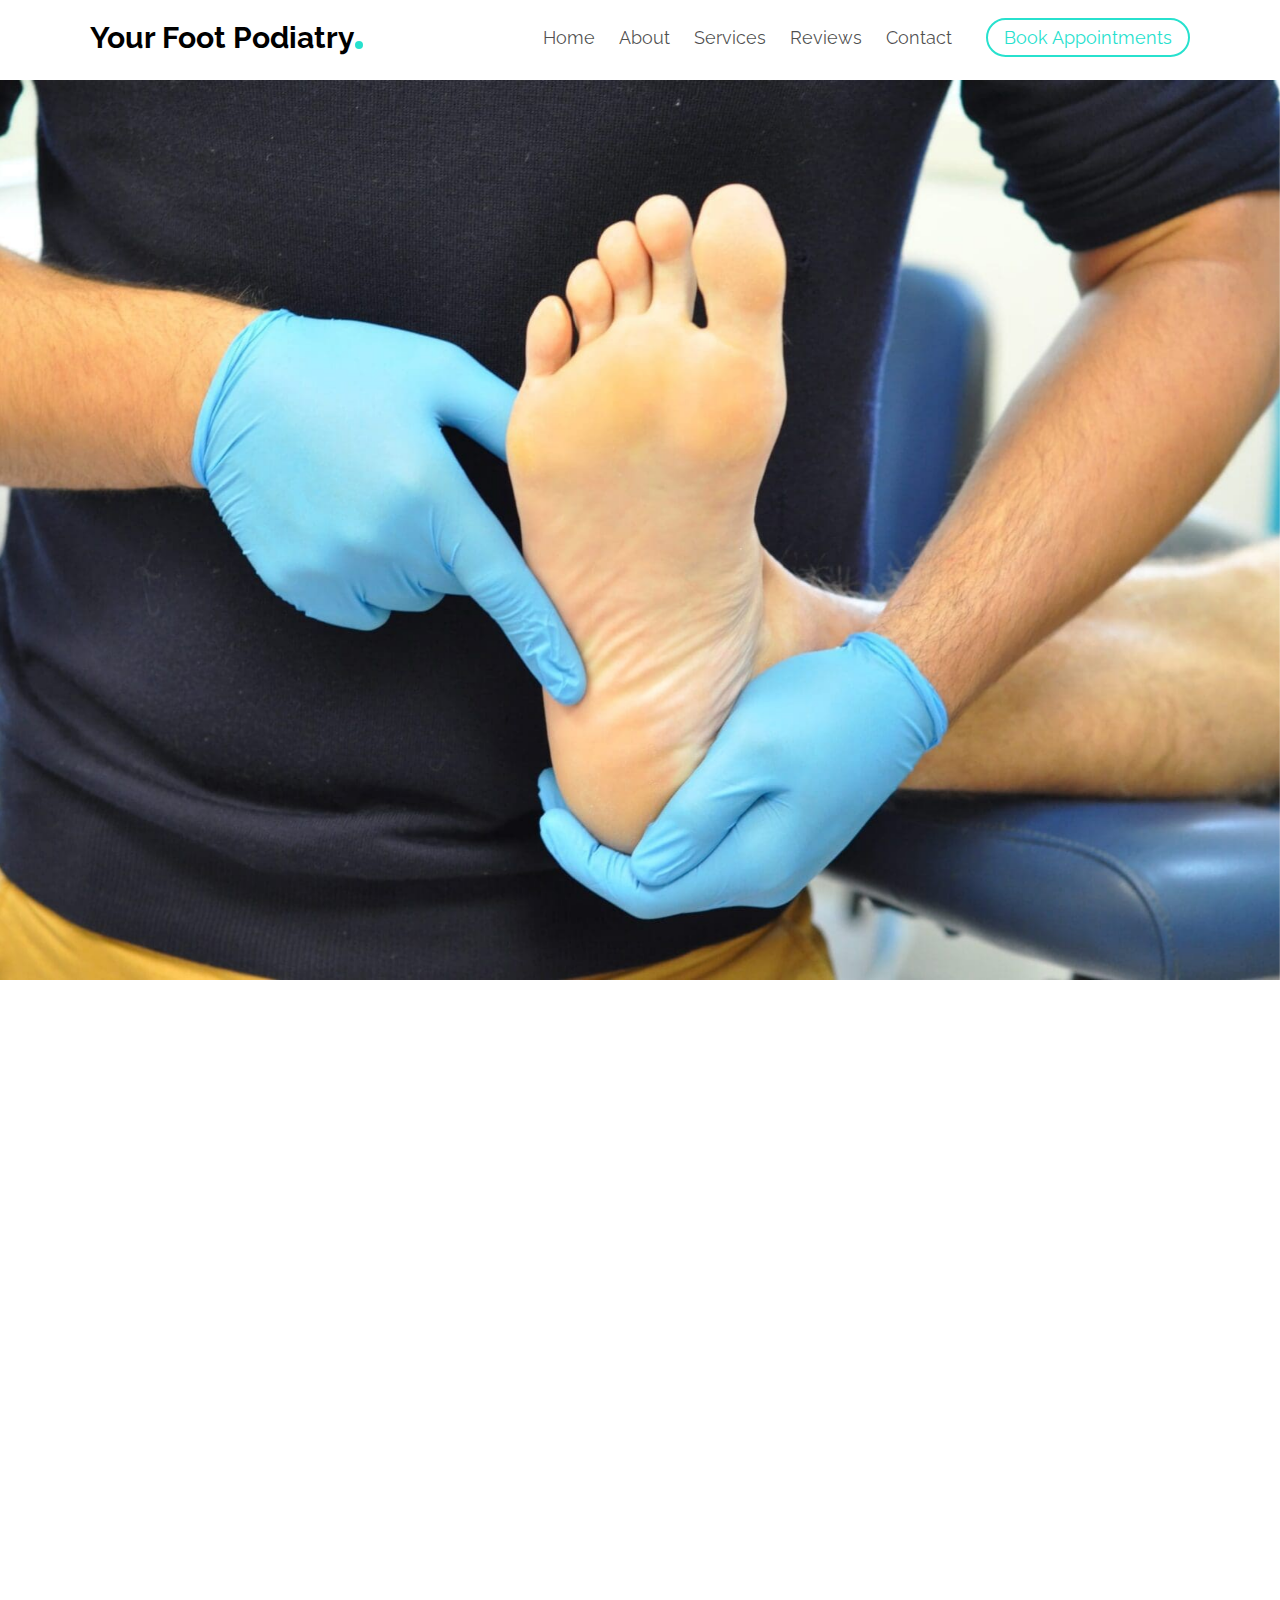
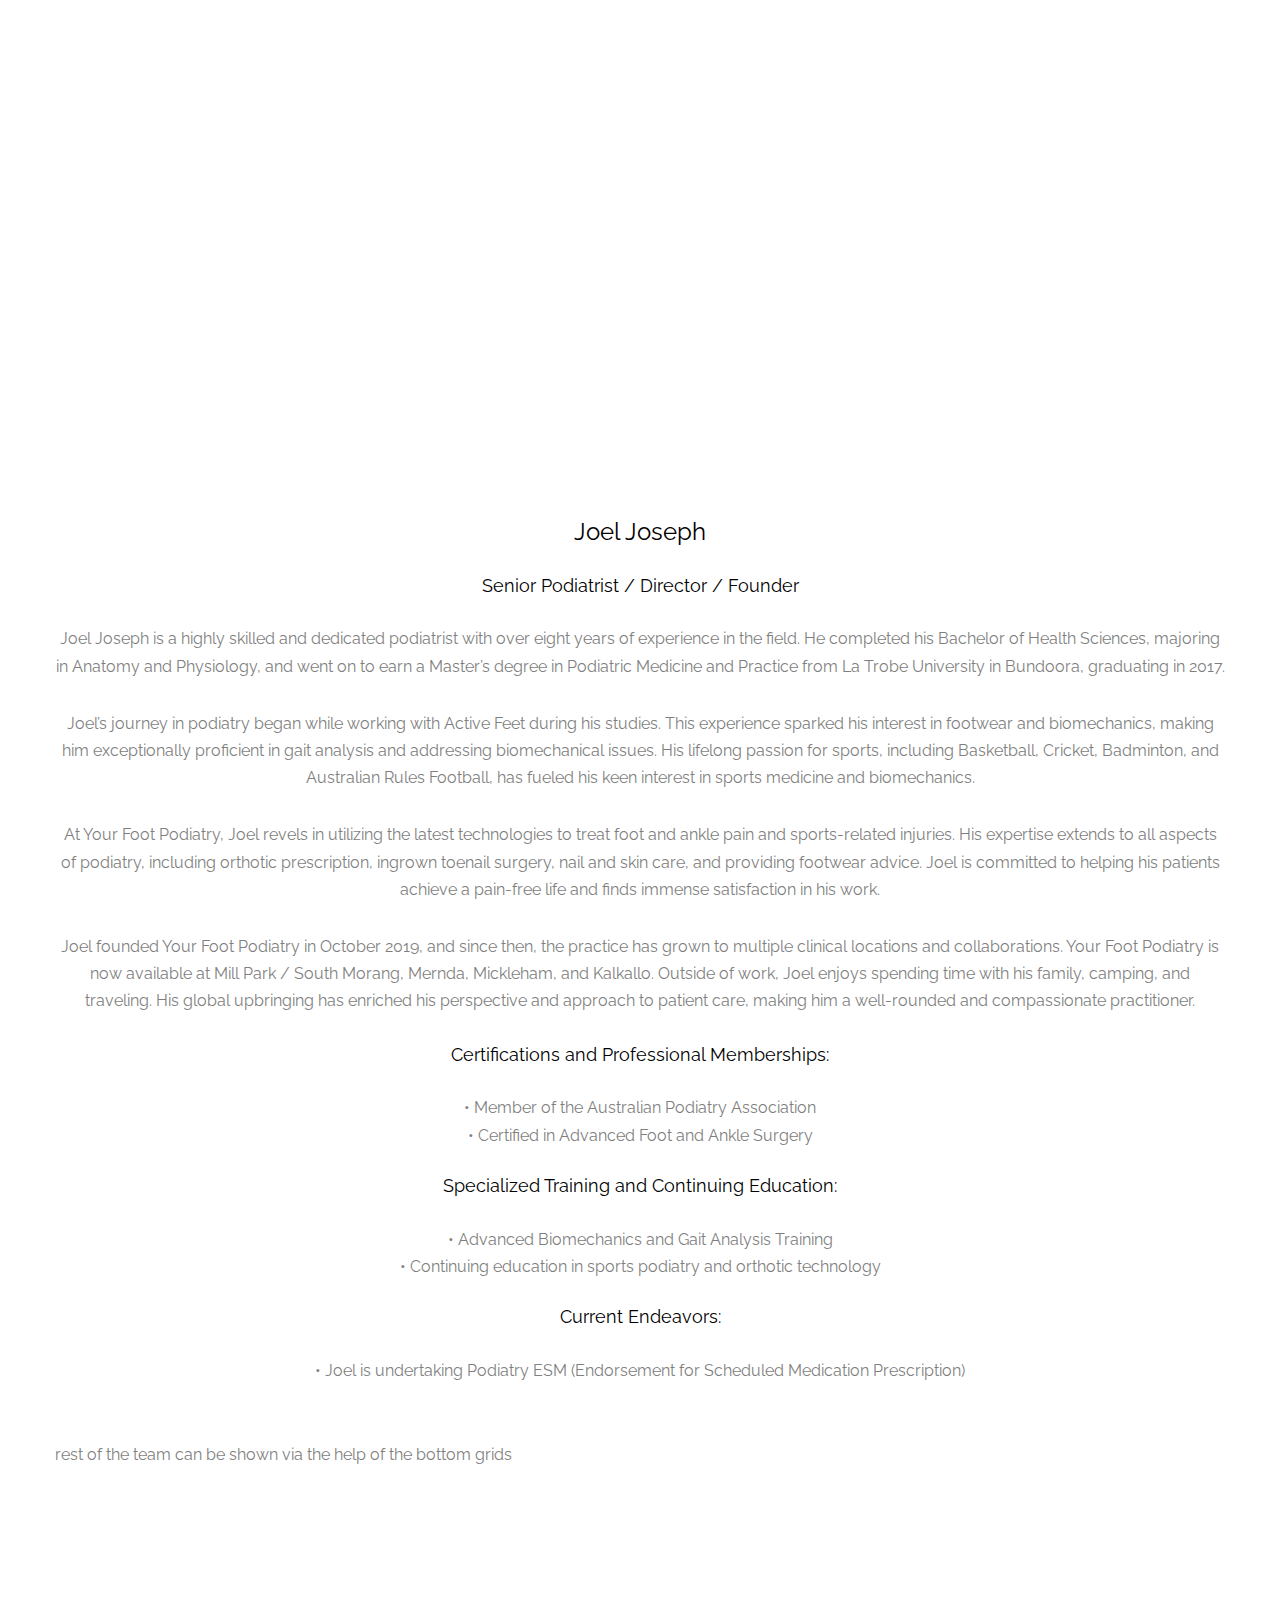
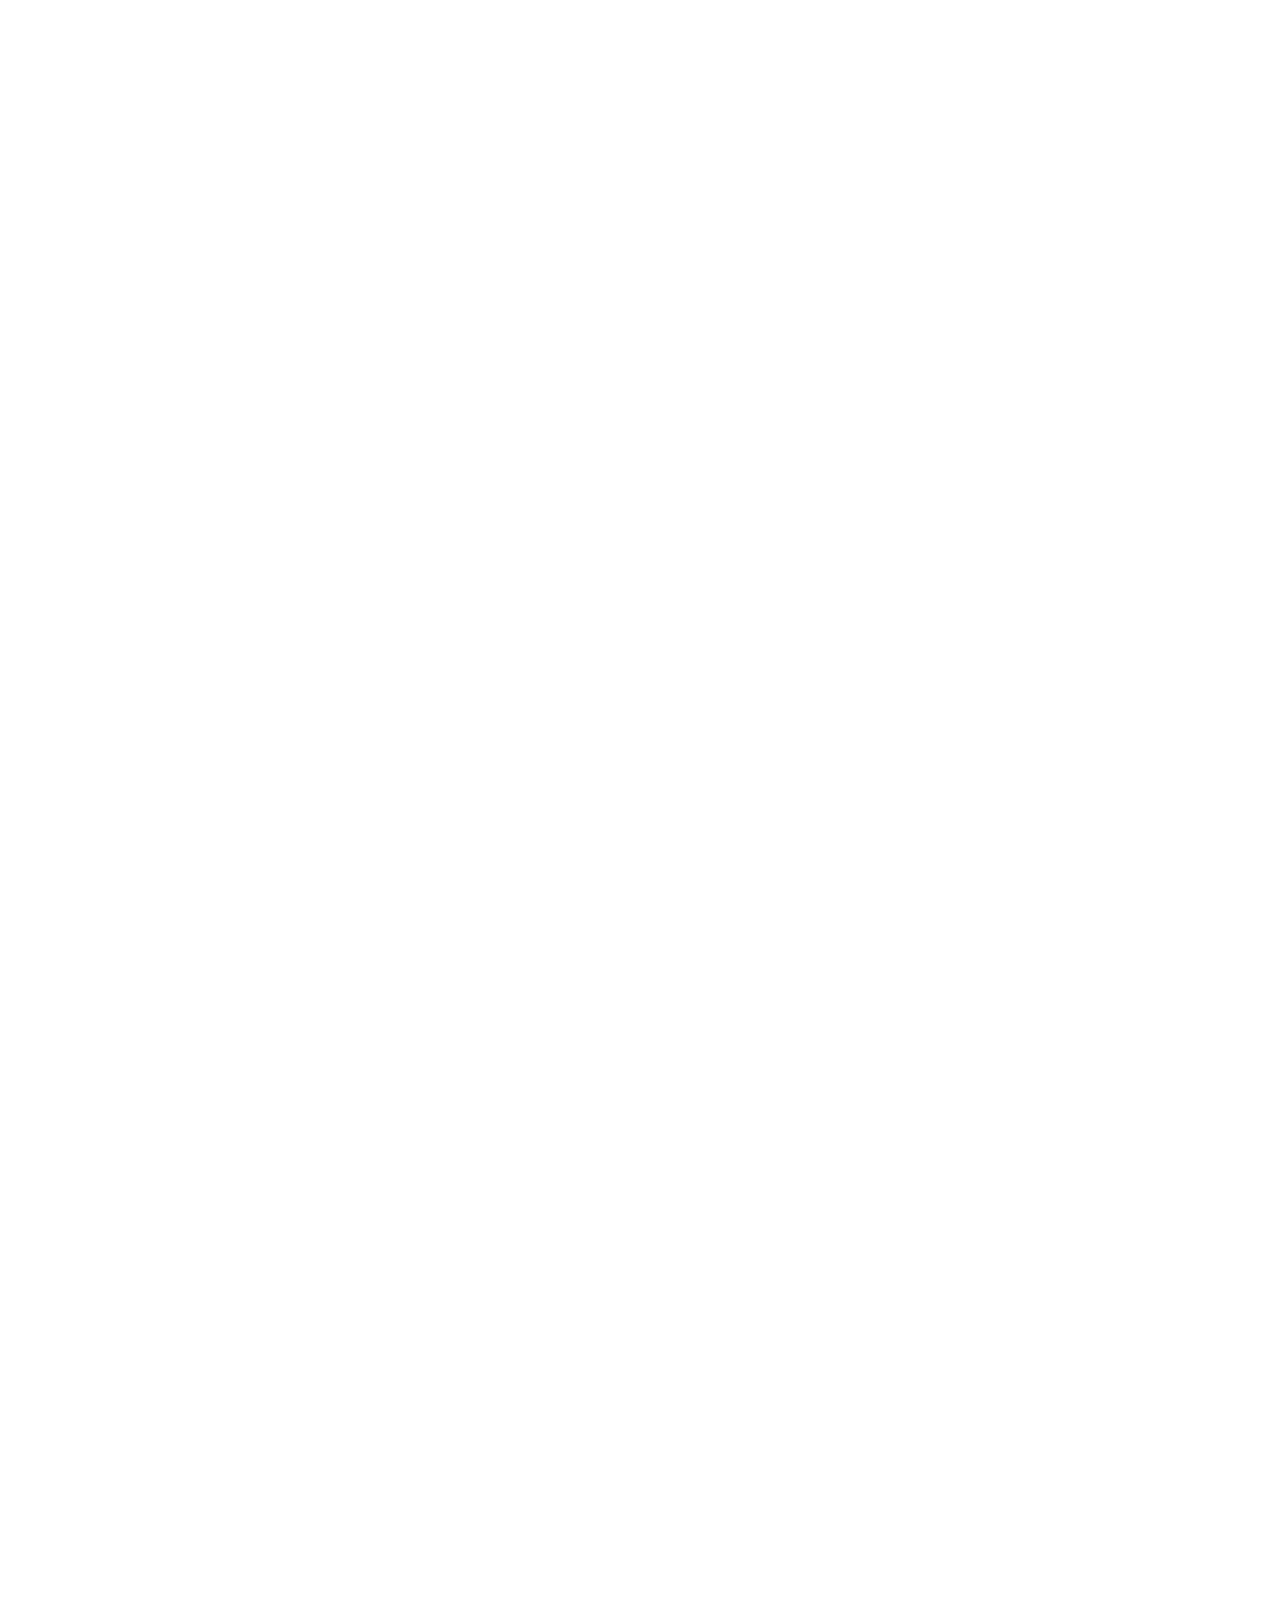
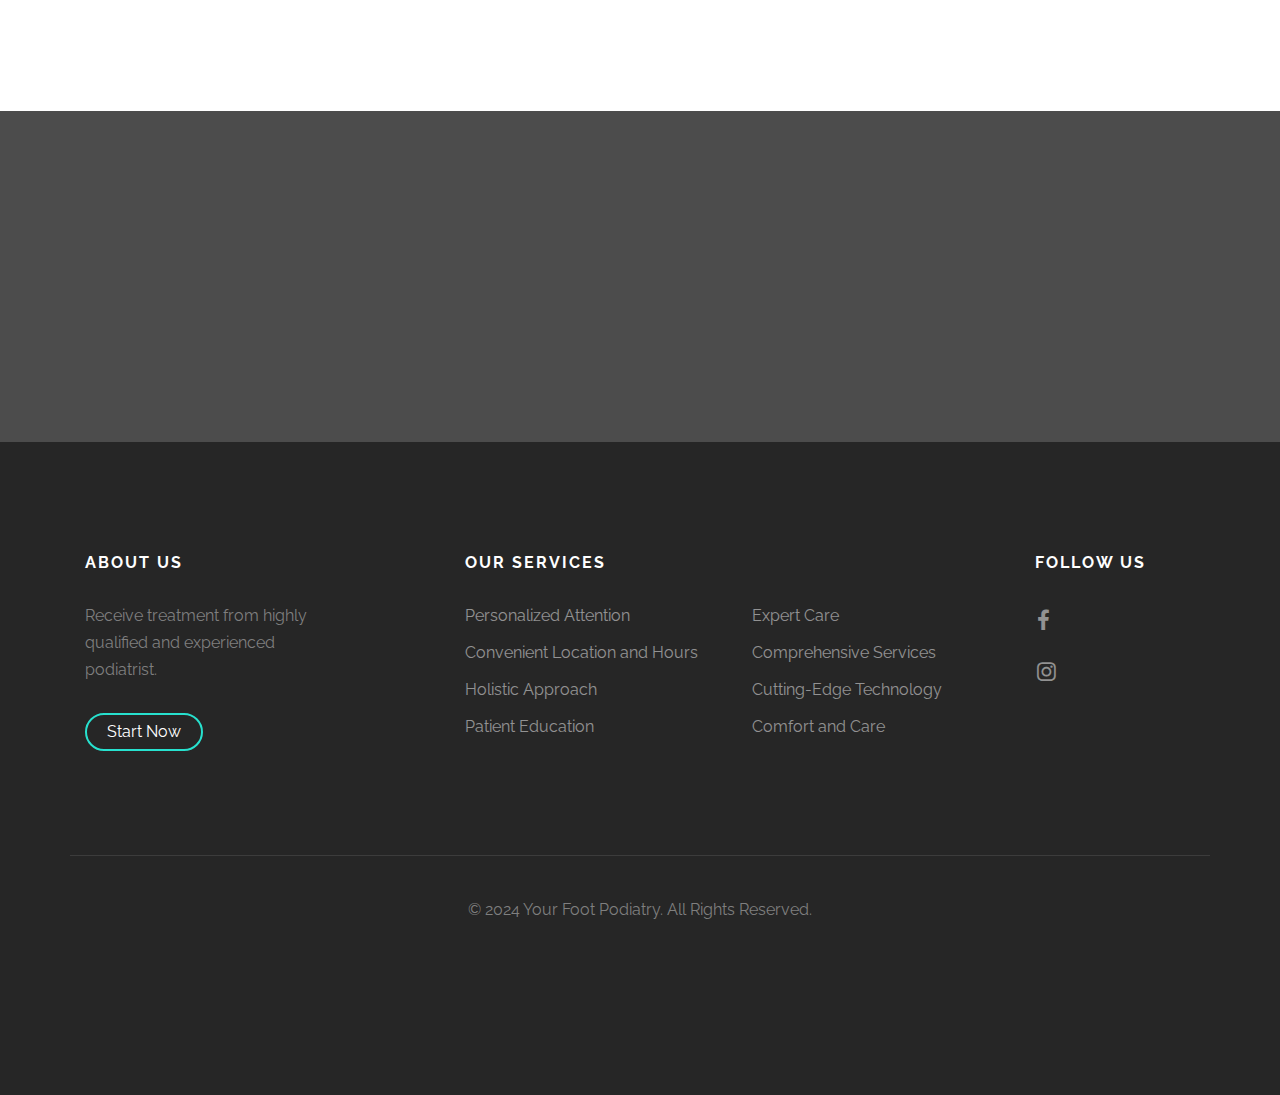
==== commit d80f8272: "1.0" ====
--- a/about.html
+++ b/about.html
@@ -55,6 +55,8 @@
 					<ul>
 						<li><a href="index.html">Home</a></li>
 						<li><a href="about.html">About</a></li>
+						<li><a href="services.html">Services</a></li>
+						<li><a href="about.html">Reviews</a></li>
 						<li><a href="contact.html">Contact</a></li>
 						<li class="cta"><a href="work.html">Book Appointments</a></li>
 						<!-- <li><a href="work.html">Appointments</a></li>
@@ -112,41 +114,43 @@
 		<div class="container">
 			<div class="row">
 				<div class="col-md-6 col-md-offset-3 text-center fh5co-heading animate-box">
-					<h2>Our Awesome Feetures</h2>
-					<p>Benefits of Choosing Your Foot Podiatry.</p>
+					<h2>Meet our Team</h2>
 				</div>
 			</div>
 			<div class="row">
-				<div class="col-md-4 animate-box">
-					<div class="services">
-						<i class="icon-laptop"></i>
-						<div class="desc">
-							<h3>Expert Care</h3>
-							<p>Receive treatment from highly qualified and experienced podiatrist. Access to the latest
-								advancements in foot care and podiatric treatments.</p>
-						</div>
-					</div>
-				</div>
-				<div class="col-md-4 animate-box">
-					<div class="services">
-						<i class="icon-server"></i>
-						<div class="desc">
-							<h3>Comprehensive Services</h3>
-							<p>orthotics, sports injury management, diabetic foot care, and general foot health. Custom
-								treatment plans tailored to individual needs.</p>
-						</div>
-					</div>
-				</div>
-				<div class="col-md-4 animate-box">
-					<div class="services">
-						<i class="icon-money"></i>
-						<div class="desc">
-							<h3>Cutting-Edge Technology</h3>
-							<p>Utilization of state-of-the-art diagnostic and therapeutic equipment. Advanced treatment
-								options ensuring optimal outcomes.</p>
-						</div>
-					</div>
-				</div>
+				<div class="text-center">
+					<p>
+					<h3>Joel Joseph</h3>
+					<h4>Senior Podiatrist / Director / Founder</h4>
+					Joel Joseph is a highly skilled and dedicated podiatrist with over eight years of experience in the field. He completed his Bachelor of Health Sciences, majoring in Anatomy and Physiology, and went on to earn a Master’s degree in Podiatric Medicine and Practice from La Trobe University in Bundoora, graduating in 2017.</p>
+
+					<p>Joel’s journey in podiatry began while working with Active Feet during his studies. This experience sparked his interest in footwear and biomechanics, making him exceptionally proficient in gait analysis and addressing biomechanical issues. His lifelong passion for sports, including Basketball, Cricket, Badminton, and Australian Rules Football, has fueled his keen interest in sports medicine and biomechanics.</p>
+					
+					<p>At Your Foot Podiatry, Joel revels in utilizing the latest technologies to treat foot and ankle pain and sports-related injuries. His expertise extends to all aspects of podiatry, including orthotic prescription, ingrown toenail surgery, nail and skin care, and providing footwear advice. Joel is committed to helping his patients achieve a pain-free life and finds immense satisfaction in his work.</p>
+					
+					<p>Joel founded Your Foot Podiatry in October 2019, and since then, the practice has grown to multiple clinical locations and collaborations. Your Foot Podiatry is now available at Mill Park / South Morang, Mernda, Mickleham, and Kalkallo.
+					
+					Outside of work, Joel enjoys spending time with his family, camping, and traveling. His global upbringing has enriched his perspective and approach to patient care, making him a well-rounded and compassionate practitioner.</p>
+					
+					
+					<h4>Certifications and Professional Memberships:</h4>
+					
+						•	Member of the Australian Podiatry Association<br>
+						•	Certified in Advanced Foot and Ankle Surgery<br><br>
+					
+					<h4>Specialized Training and Continuing Education:</h4>
+					
+						•	Advanced Biomechanics and Gait Analysis Training<br>
+						•	Continuing education in sports podiatry and orthotic technology<br><br>
+					
+					<h4>Current Endeavors:</h4>
+					
+						•	Joel is undertaking Podiatry ESM (Endorsement for Scheduled Medication Prescription)<br><br>
+					
+					</p>	
+				</div>
+				
+				<p>rest of the team can be shown via the help of the bottom grids<p>
 				<div class="col-md-4 animate-box">
 					<div class="services">
 						<i class="icon-tablet"></i>
@@ -298,6 +302,22 @@
 		<div class="container">
 			<div class="row">
 				<div class="col-md-6 col-md-offset-3 text-center fh5co-heading animate-box">
+					<h2>Our Approach</h2>
+					<p>Joel believes in a holistic approach to podiatry, emphasizing the
+						importance of understanding each patient’s unique needs and lifestyle. He is dedicated to providing comprehensive care that not only addresses immediate concerns but also promotes long-term foot and ankle health.
+						</p>
+				</div>
+				
+			</div>
+		</div>
+	</div>
+
+	
+	
+	<div id="fh5co-services-section">
+		<div class="container">
+			<div class="row">
+				<div class="col-md-6 col-md-offset-3 text-center fh5co-heading animate-box">
 					<h2>More About Us?</h2>
 					<p>Get a look at more Feetures provided</p>
 				</div>
@@ -334,7 +354,8 @@
 			</div>
 		</div>
 	</div>
-	
+
+
 	<!-- Footer -->
 	<footer id="fh5co-footer" role="contentinfo">
 		<div class="container">
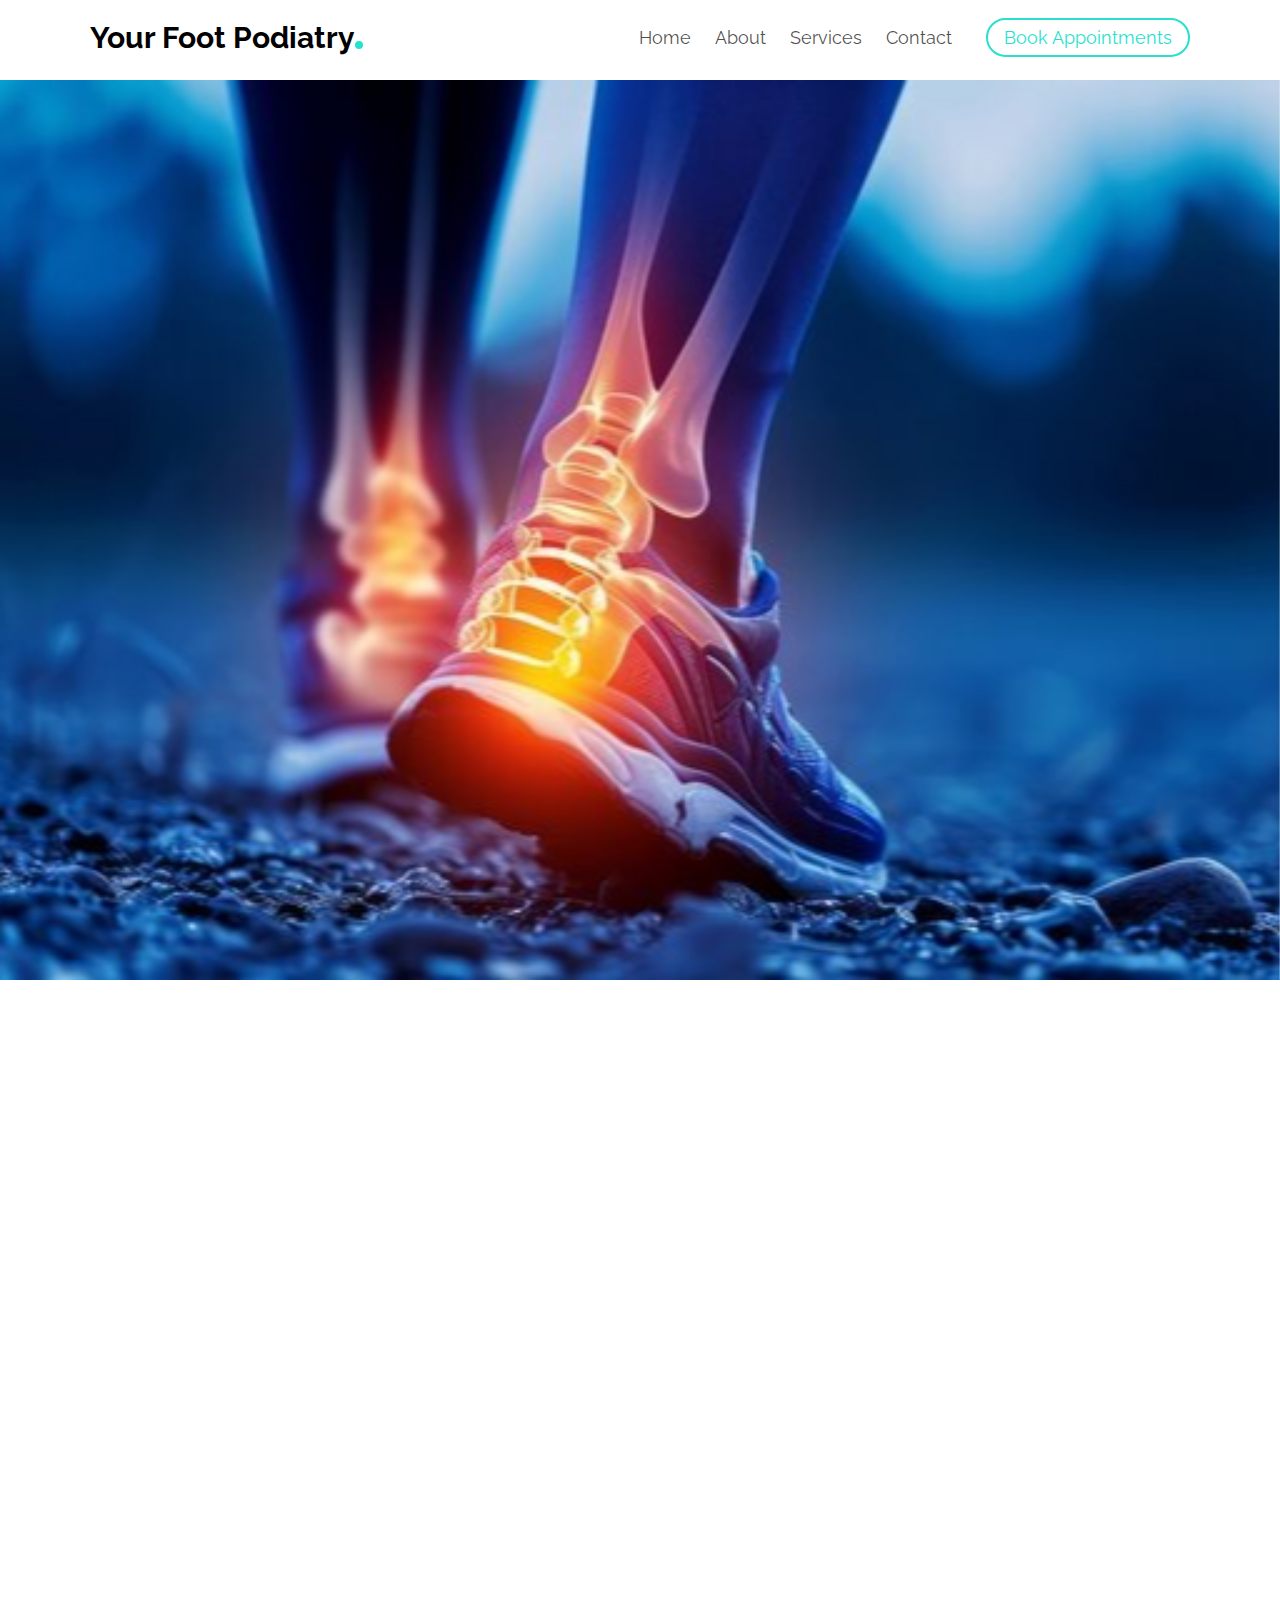
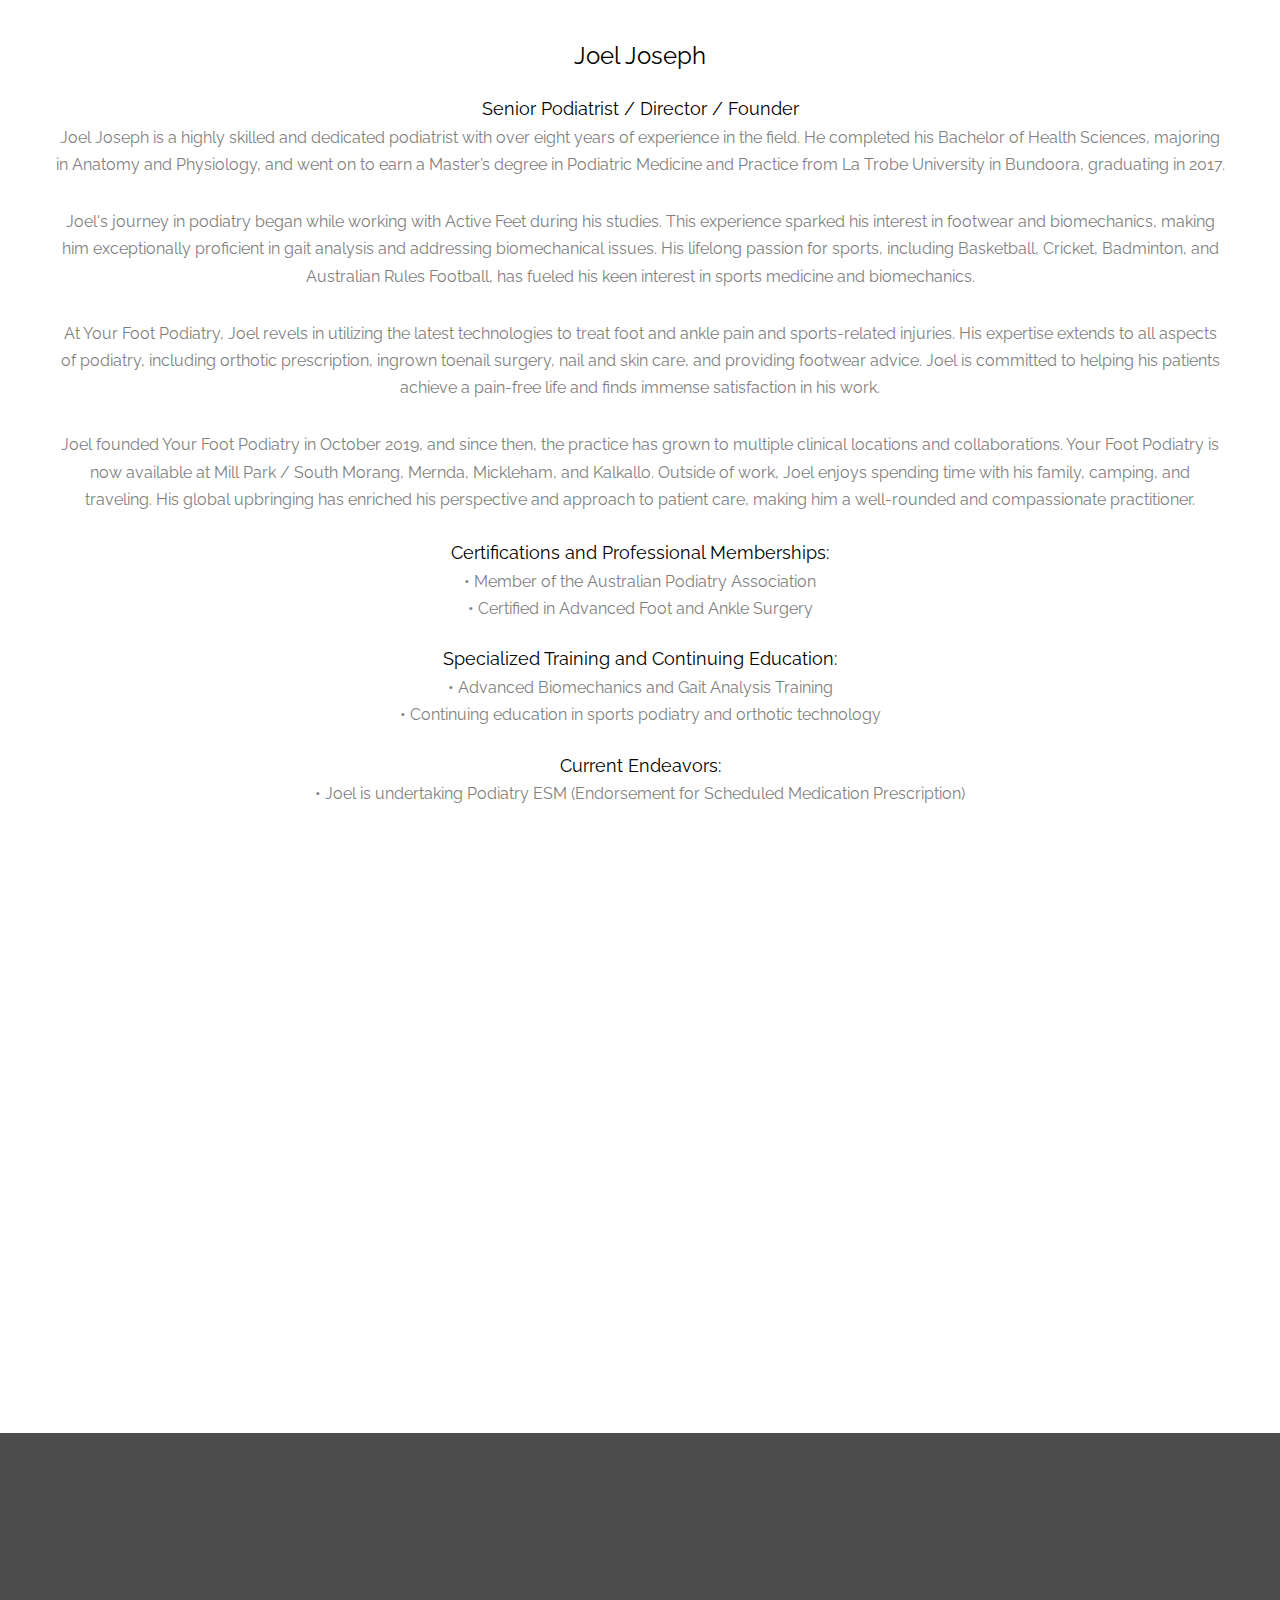
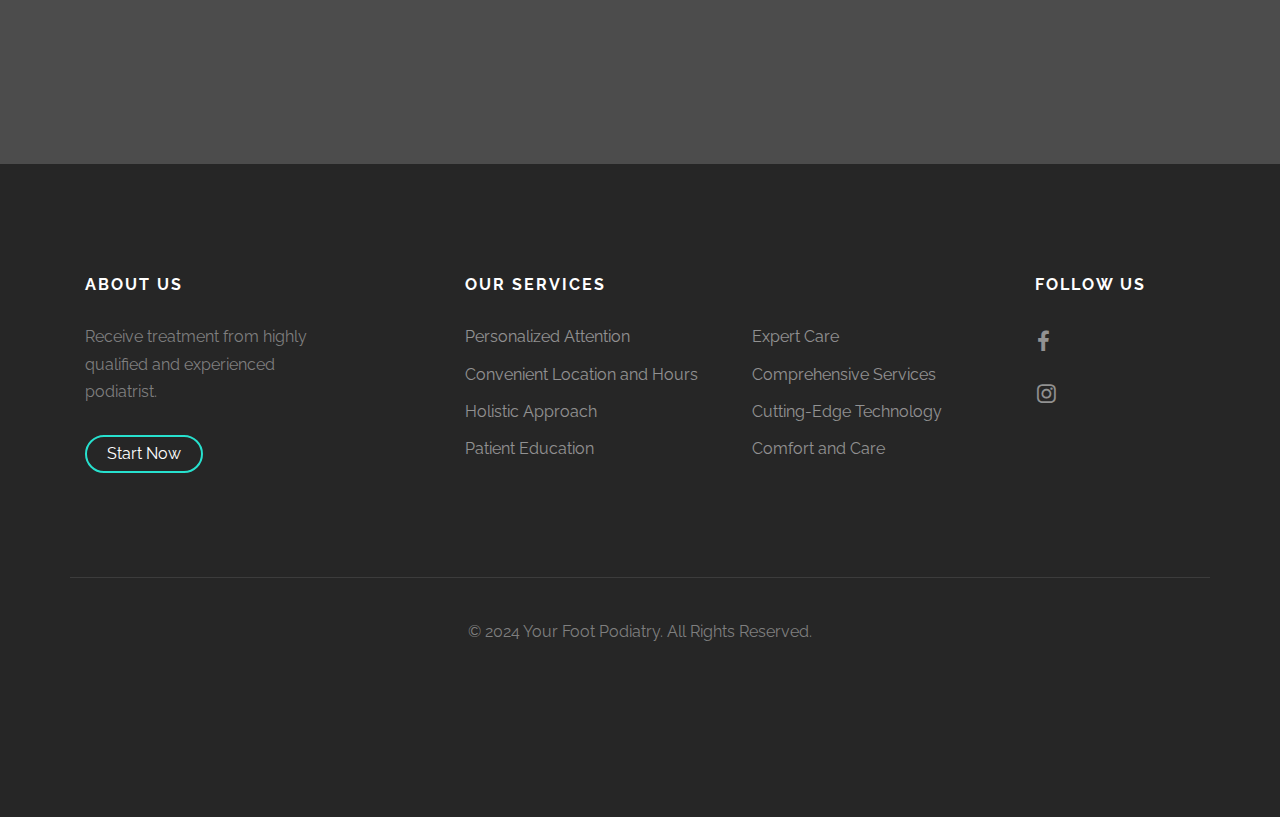
==== commit 8ac77f5b: "addded some stuff" ====
--- a/about.html
+++ b/about.html
@@ -20,7 +20,7 @@
 	<meta name="twitter:card" content="" />
 
 	<!-- Place favicon.ico and apple-touch-icon.png in the root directory -->
-	<link rel="shortcut icon" href="favicon.ico">
+	<link href="images/2.jpg" rel="icon">
 
 	<link href="https://fonts.googleapis.com/css?family=Raleway:200,300,400,700" rel="stylesheet">
 	
@@ -56,7 +56,7 @@
 						<li><a href="index.html">Home</a></li>
 						<li><a href="about.html">About</a></li>
 						<li><a href="services.html">Services</a></li>
-						<li><a href="about.html">Reviews</a></li>
+						<!-- <li><a href="about.html">Reviews</a></li> -->
 						<li><a href="contact.html">Contact</a></li>
 						<li class="cta"><a href="work.html">Book Appointments</a></li>
 						<!-- <li><a href="work.html">Appointments</a></li>
@@ -70,10 +70,10 @@
 	</header>
 	
 
-	<aside id="fh5co-hero" class="js-fullheight">
+	<aside id="fh5co-hero" class="js-fullheight" style="padding-bottom: 0px;">
 		<div class="flexslider js-fullheight">
 			<ul class="slides">
-		   	<li style="background-image: url(images/slide_3.jpg);">
+		   	<li style="background-image: url(images/slide_2.jpg);">
 		   		<div class="overlay-gradient"></div>
 		   		<div class="container">
 		   			<div class="col-md-10 col-md-offset-1 text-center js-fullheight slider-text">
@@ -88,7 +88,7 @@
 	  	</div>
 	</aside>
 
-	<div class="fh5co-about animate-box">
+	<div class="fh5co-about animate-box" style="padding-bottom: 0px;">
 		<div class="col-md-6 col-md-offset-3 text-center fh5co-heading">
 			<h2>Your Foot Podiatry</h2>
 			<p>At Your Foot Podiatry, we offer comprehensive services including orthotics, sports injury management, diabetic foot care, and general foot health. Our custom treatment plans are tailored to meet your individual needs.<p>
@@ -96,10 +96,10 @@
 		<div class="container">
 			<div class="col-md-12 animate-box">
 				<figure>
-					<img src="images/about-img.jpg" alt="Free HTML5 Template" class="img-responsive">
+					<img src="images/small.png" alt="Free HTML5 Template" class="img-responsive">
 				</figure>
 			</div>
-			<div class="col-md-10 col-md-push-1 animate-box">
+			<div class="col-md-10 col-md-push-1 animate-box" style="padding-bottom: 0px; padding-top: 10px;">
 				<!-- <h2>Your Foot Podiatry</h2> -->
 				<p>At Your Foot Podiatry, we specialize in comprehensive foot care, offering services such as orthotics, sports injury
 				management, diabetic foot care, and general foot health. Our experienced podiatrists diagnose and treat a variety of
@@ -110,47 +110,45 @@
 		</div>
 	</div>
 
-	<div id="fh5co-services-section" style="padding-bottom: 0px;">
-		<div class="container">
-			<div class="row">
-				<div class="col-md-6 col-md-offset-3 text-center fh5co-heading animate-box">
-					<h2>Meet our Team</h2>
+	<div id="fh5co-services-section" style="padding-top: 70px; margin-bottom: 10px;">
+		<div class="container">
+			<div class="row" style="margin-bottom: -30px;">
+				<div class="col-md-6 col-md-offset-3 text-center fh5co-heading animate-box" style="margin-bottom: 0px;">
+					<h2>Meet our Founder</h2>
 				</div>
 			</div>
 			<div class="row">
 				<div class="text-center">
 					<p>
 					<h3>Joel Joseph</h3>
-					<h4>Senior Podiatrist / Director / Founder</h4>
-					Joel Joseph is a highly skilled and dedicated podiatrist with over eight years of experience in the field. He completed his Bachelor of Health Sciences, majoring in Anatomy and Physiology, and went on to earn a Master’s degree in Podiatric Medicine and Practice from La Trobe University in Bundoora, graduating in 2017.</p>
-
-					<p>Joel’s journey in podiatry began while working with Active Feet during his studies. This experience sparked his interest in footwear and biomechanics, making him exceptionally proficient in gait analysis and addressing biomechanical issues. His lifelong passion for sports, including Basketball, Cricket, Badminton, and Australian Rules Football, has fueled his keen interest in sports medicine and biomechanics.</p>
+					<h4 style="margin-bottom: 5px;">Senior Podiatrist / Director / Founder</h4>
+					<p>Joel Joseph is a highly skilled and dedicated podiatrist with over eight years of experience in the field. He completed his Bachelor of Health Sciences, majoring in Anatomy and Physiology, and went on to earn a Master’s degree in Podiatric Medicine and Practice from La Trobe University in Bundoora, graduating in 2017.</p>
+					<p>Joel's journey in podiatry began while working with Active Feet during his studies. This experience sparked his interest in footwear and biomechanics, making him exceptionally proficient in gait analysis and addressing biomechanical issues. His lifelong passion for sports, including Basketball, Cricket, Badminton, and Australian Rules Football, has fueled his keen interest in sports medicine and biomechanics.</p>
+					<p>At Your Foot Podiatry, Joel revels in utilizing the latest technologies to treat foot and ankle pain and sports-related injuries. His expertise extends to all aspects of podiatry, including orthotic prescription, ingrown toenail surgery, nail and skin care, and providing footwear advice. Joel is committed to helping his patients achieve a pain-free life and finds immense satisfaction in his work.</p>
+					<p>Joel founded Your Foot Podiatry in October 2019, and since then, the practice has grown to multiple clinical locations and collaborations. Your Foot Podiatry is now available at Mill Park / South Morang, Mernda, Mickleham, and Kalkallo. Outside of work, Joel enjoys spending time with his family, camping, and traveling. His global upbringing has enriched his perspective and approach to patient care, making him a well-rounded and compassionate practitioner.</p>
 					
-					<p>At Your Foot Podiatry, Joel revels in utilizing the latest technologies to treat foot and ankle pain and sports-related injuries. His expertise extends to all aspects of podiatry, including orthotic prescription, ingrown toenail surgery, nail and skin care, and providing footwear advice. Joel is committed to helping his patients achieve a pain-free life and finds immense satisfaction in his work.</p>
-					
-					<p>Joel founded Your Foot Podiatry in October 2019, and since then, the practice has grown to multiple clinical locations and collaborations. Your Foot Podiatry is now available at Mill Park / South Morang, Mernda, Mickleham, and Kalkallo.
-					
-					Outside of work, Joel enjoys spending time with his family, camping, and traveling. His global upbringing has enriched his perspective and approach to patient care, making him a well-rounded and compassionate practitioner.</p>
-					
-					
-					<h4>Certifications and Professional Memberships:</h4>
-					
+					<h4 style="margin-bottom: 5px;">Certifications and Professional Memberships:</h4>
 						•	Member of the Australian Podiatry Association<br>
 						•	Certified in Advanced Foot and Ankle Surgery<br><br>
 					
-					<h4>Specialized Training and Continuing Education:</h4>
-					
+					<h4 style="margin-bottom: 5px;">Specialized Training and Continuing Education:</h4>
 						•	Advanced Biomechanics and Gait Analysis Training<br>
 						•	Continuing education in sports podiatry and orthotic technology<br><br>
 					
-					<h4>Current Endeavors:</h4>
-					
+					<h4 style="margin-bottom: 5px;">Current Endeavors:</h4>
 						•	Joel is undertaking Podiatry ESM (Endorsement for Scheduled Medication Prescription)<br><br>
-					
 					</p>	
 				</div>
+
+				<script src="https://static.elfsight.com/platform/platform.js" data-use-service-core defer></script>
+				<div class="elfsight-app-827dadee-5b9f-4619-aa15-b2e15554b091" data-elfsight-app-lazy></div>
 				
-				<p>rest of the team can be shown via the help of the bottom grids<p>
+				<!-- <p>rest of the team can be shown via the help of the bottom grids<p> -->
+				<!-- <div class="row" style="margin-bottom: -30px;">
+					<div class="col-md-6 col-md-offset-3 text-center fh5co-heading animate-box" style="margin-bottom: 0px;">
+						<h2 style="margin-top: 100px; margin-bottom: 30px;">Services</h2>
+					</div>
+				</div>
 				<div class="col-md-4 animate-box">
 					<div class="services">
 						<i class="icon-tablet"></i>
@@ -240,7 +238,7 @@
 							Regular check-ups and maintenance for long-term foot health.</p>
 						</div>
 					</div>
-				</div>
+				</div> -->
 			</div>
 		</div>
 	</div>	
@@ -303,18 +301,13 @@
 			<div class="row">
 				<div class="col-md-6 col-md-offset-3 text-center fh5co-heading animate-box">
 					<h2>Our Approach</h2>
-					<p>Joel believes in a holistic approach to podiatry, emphasizing the
-						importance of understanding each patient’s unique needs and lifestyle. He is dedicated to providing comprehensive care that not only addresses immediate concerns but also promotes long-term foot and ankle health.
-						</p>
-				</div>
-				
+					<p>Joel believes in a holistic approach to podiatry, emphasizing the importance of understanding each patient's unique needs and lifestyle. He is dedicated to providing comprehensive care that not only addresses immediate concerns but also promotes long-term foot and ankle health.</p>
+				</div>
 			</div>
 		</div>
 	</div>
-
-	
-	
-	<div id="fh5co-services-section">
+	
+	<!-- <div id="fh5co-services-section">
 		<div class="container">
 			<div class="row">
 				<div class="col-md-6 col-md-offset-3 text-center fh5co-heading animate-box">
@@ -325,7 +318,7 @@
 					<h3>Enhanced Mobility</h3>
 					<p>Treatments aimed at improving mobility and functionality.
 					Solutions to help you stay active and pain-free.</p>
-					<!-- <p><a href="#" class="btn btn-primary btn-outline with-arrow">Learn more <i class="icon-arrow-right"></i></a></p> -->
+					<p><a href="#" class="btn btn-primary btn-outline with-arrow">Learn more <i class="icon-arrow-right"></i></a></p>
 				</div>
 				<div class="col-md-4 text-center item-block animate-box">
 					<h3>Pain Relief</h3>
@@ -338,11 +331,11 @@
 					<p>Established reputation for quality and reliable podiatric care.
 					Long-standing relationships with patients and the local community.
 					Choose Your Foot Podiatry for Expert Care and Lasting Relief!</p>
-					<!-- <p><a href="#" class="btn btn-primary btn-outline with-arrow">Learn more <i class="icon-arrow-right"></i></a></p> -->
-				</div>
-			</div>
-		</div>
-	</div>
+					<p><a href="#" class="btn btn-primary btn-outline with-arrow">Learn more <i class="icon-arrow-right"></i></a></p>
+				</div>
+			</div>
+		</div>
+	</div> -->
 
 	<div class="fh5co-cta" style="background-image: url(images/slide_2.jpg);">
 		<div class="overlay"></div>
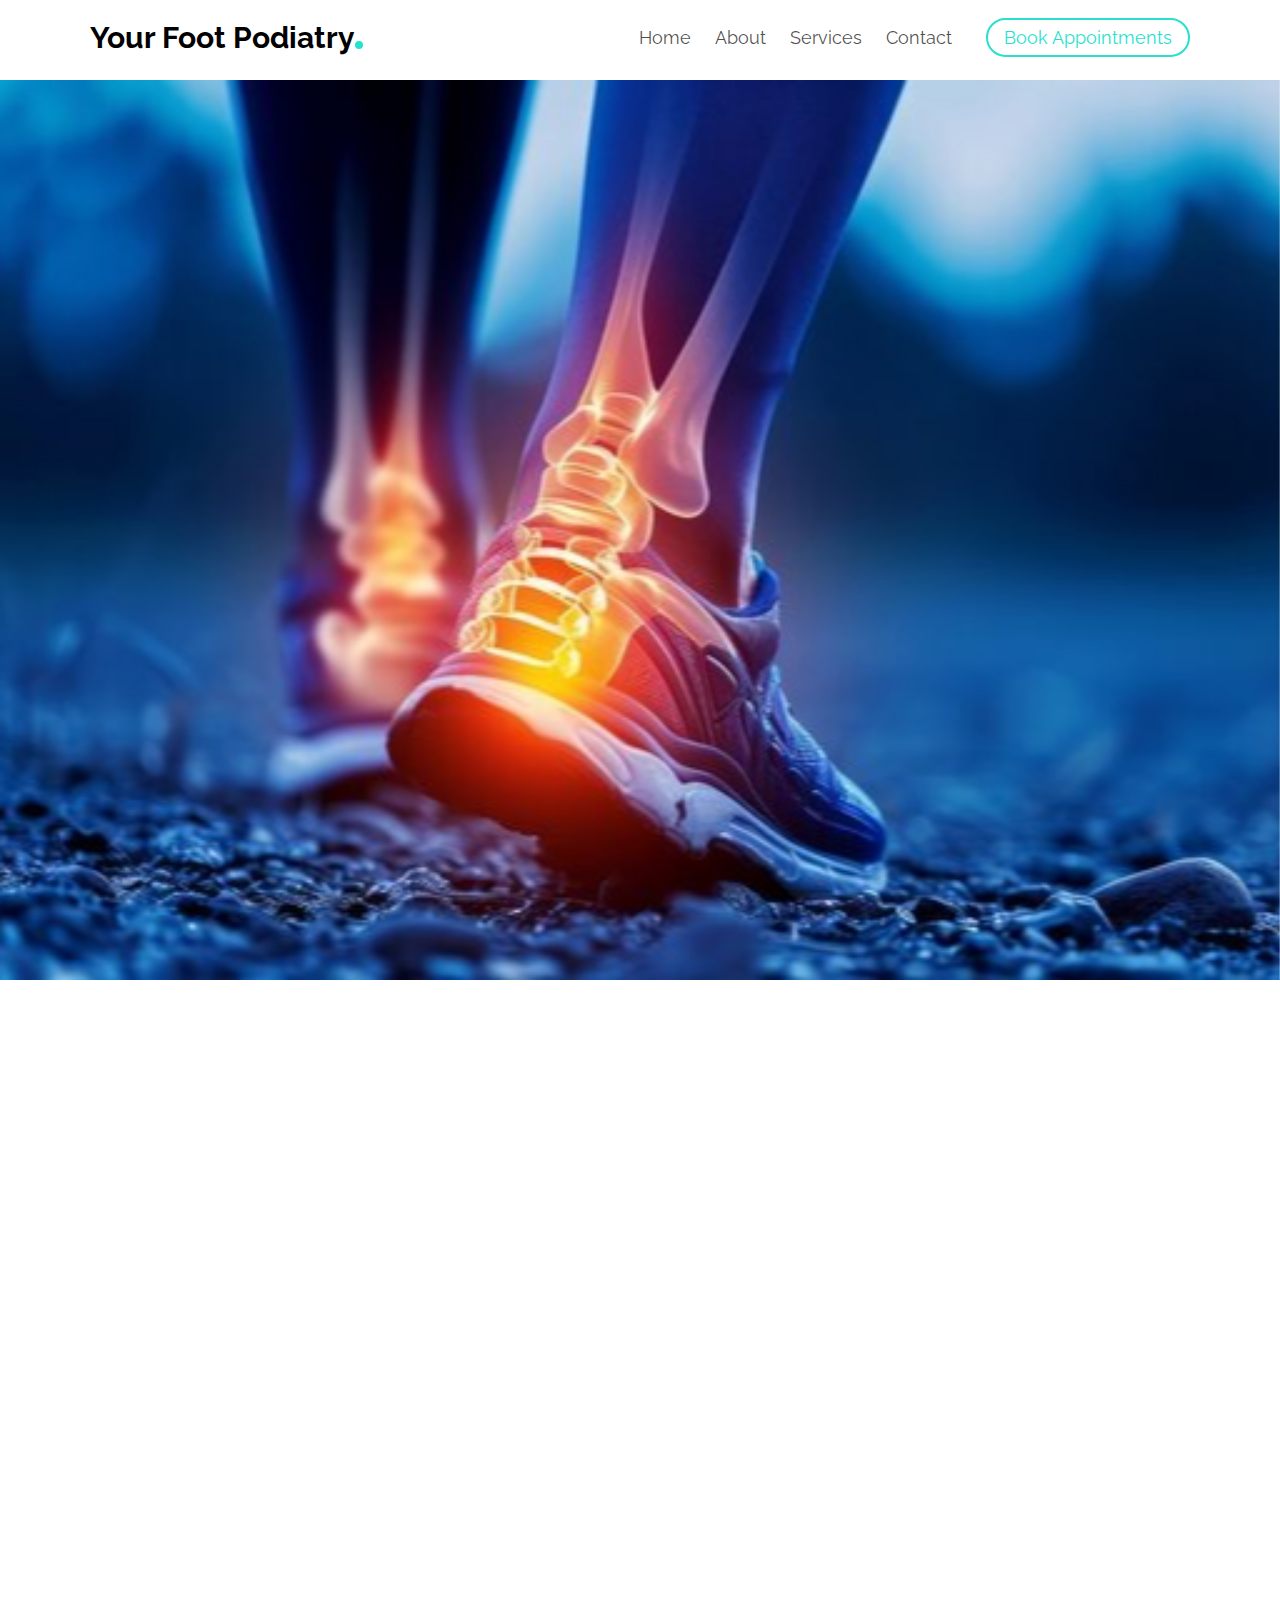
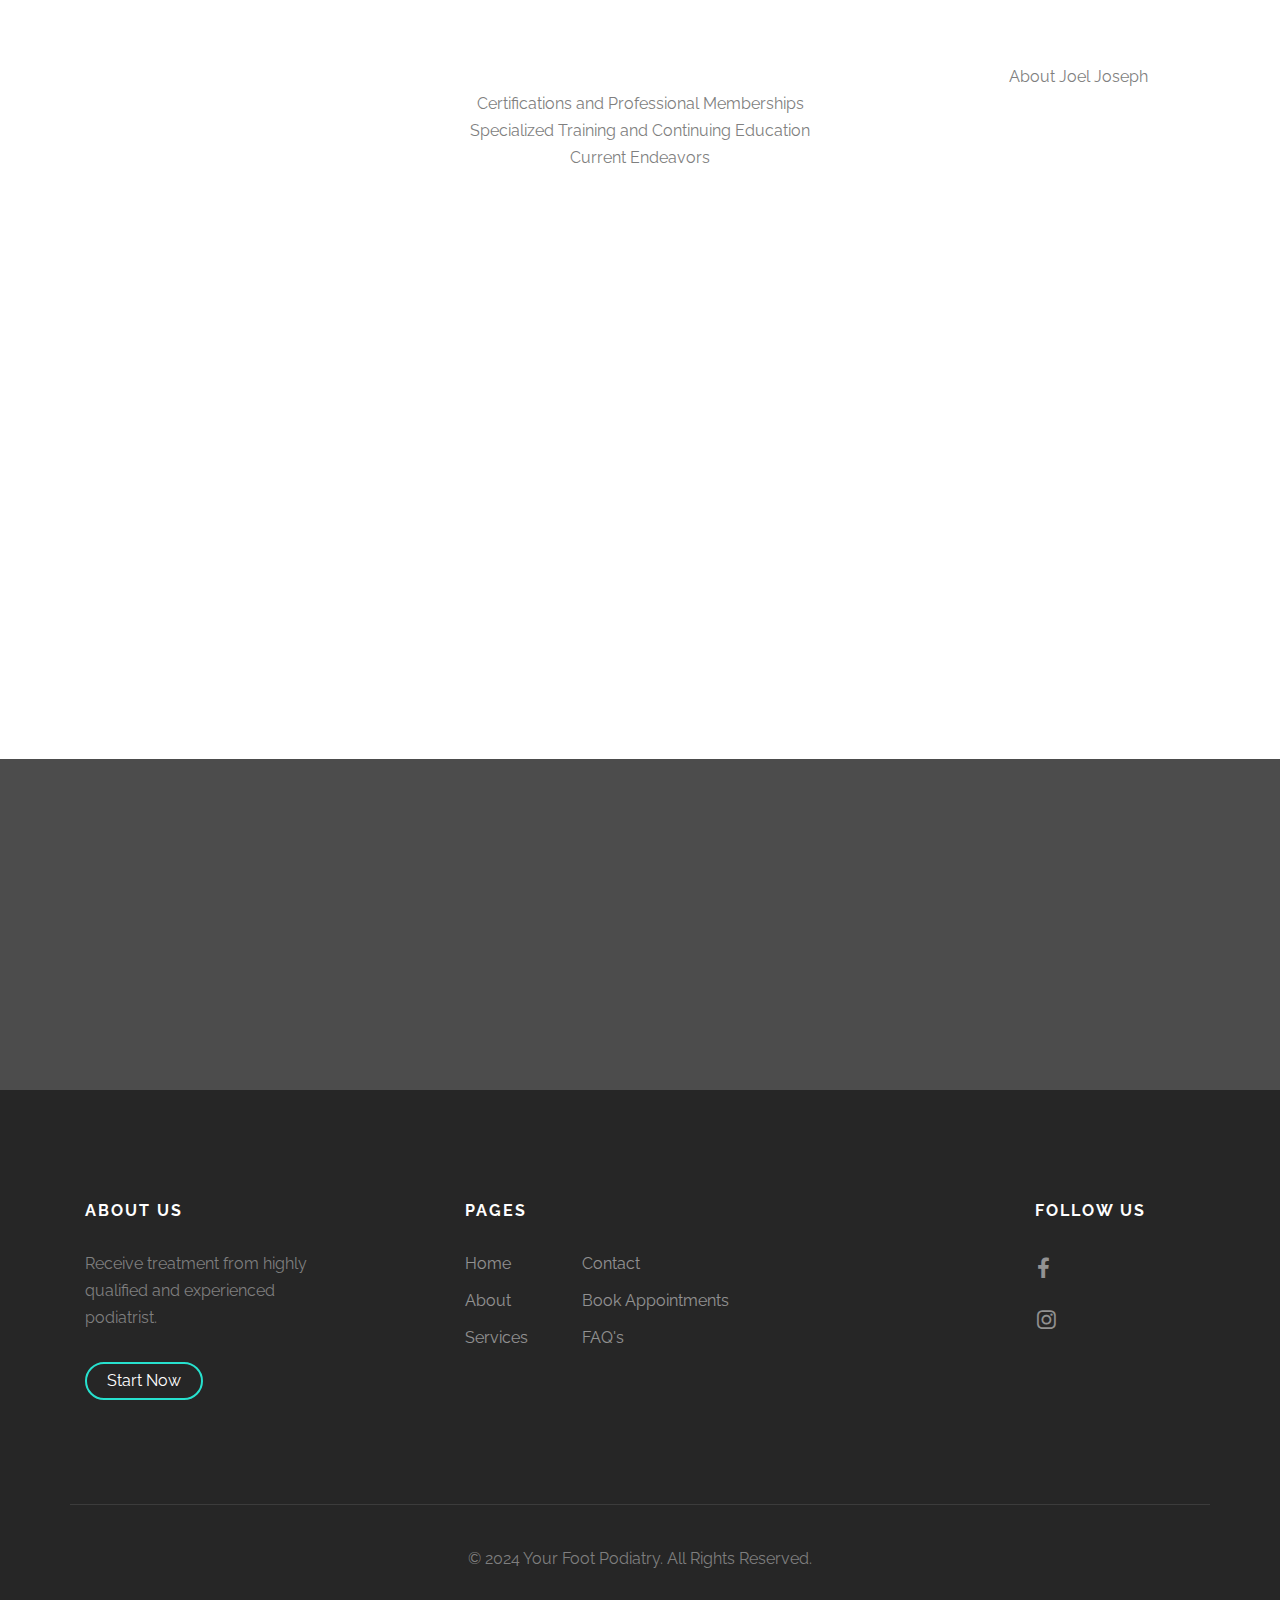
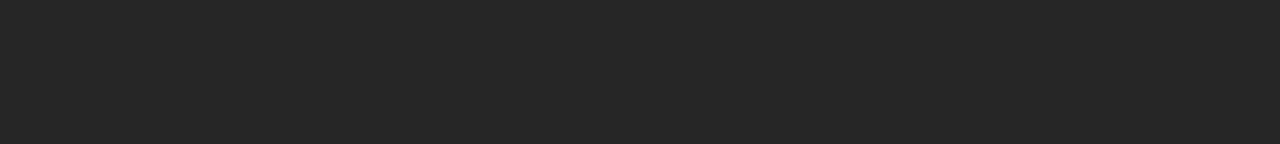
==== commit 81f25d3a: "changed footer" ====
--- a/about.html
+++ b/about.html
@@ -1,7 +1,6 @@
 
 <!DOCTYPE html>
-<html class="no-js">
-	<head>
+<html class="no-js">	
 	<meta charset="utf-8">
 	<meta http-equiv="X-UA-Compatible" content="IE=edge">
 	<title>About | Your Foot Podiatry</title>
@@ -41,7 +40,6 @@
 	<!--[if lt IE 9]>
 	<script src="js/respond.min.js"></script>
 	<![endif]-->
-
 	</head>
 	<body>
 	
@@ -113,21 +111,54 @@
 	<div id="fh5co-services-section" style="padding-top: 70px; margin-bottom: 10px;">
 		<div class="container">
 			<div class="row" style="margin-bottom: -30px;">
-				<div class="col-md-6 col-md-offset-3 text-center fh5co-heading animate-box" style="margin-bottom: 0px;">
+				<div class="col-md-6 col-md-offset-3 text-center fh5co-heading animate-box" style="margin-bottom: 25px;">
 					<h2>Meet our Founder</h2>
 				</div>
 			</div>
-			<div class="row">
+			<div class="row" style="margin-top: 25px;">
 				<div class="text-center">
-					<p>
-					<h3>Joel Joseph</h3>
-					<h4 style="margin-bottom: 5px;">Senior Podiatrist / Director / Founder</h4>
-					<p>Joel Joseph is a highly skilled and dedicated podiatrist with over eight years of experience in the field. He completed his Bachelor of Health Sciences, majoring in Anatomy and Physiology, and went on to earn a Master’s degree in Podiatric Medicine and Practice from La Trobe University in Bundoora, graduating in 2017.</p>
+					<details>
+						<h4 style="margin-bottom: 5px;">Senior Podiatrist / Director / Founder</h4>
+						<summary>About Joel Joseph</summary>
+						<p>Joel Joseph is a highly skilled and dedicated podiatrist with over eight years of experience in the field. He
+							completed his Bachelor of Health Sciences, majoring in Anatomy and Physiology, and went on to earn a Master's degree
+							in Podiatric Medicine and Practice from La Trobe University in Bundoora, graduating in 2017. Joel's journey in podiatry began while working with Active Feet during his studies. This experience sparked his
+							interest in footwear and biomechanics, making him exceptionally proficient in gait analysis and addressing
+							biomechanical issues. His lifelong passion for sports, including Basketball, Cricket, Badminton, and Australian
+							Rules Football, has fueled his keen interest in sports medicine and biomechanics. At Your Foot Podiatry, Joel revels in utilizing the latest technologies to treat foot and ankle pain and
+							sports-related injuries. His expertise extends to all aspects of podiatry, including orthotic prescription, ingrown
+							toenail surgery, nail and skin care, and providing footwear advice. Joel is committed to helping his patients
+							achieve a pain-free life and finds immense satisfaction in his work. Joel founded Your Foot Podiatry in October 2019, and since then, the practice has grown to multiple clinical
+							locations and collaborations. Your Foot Podiatry is now available at Mill Park / South Morang, Mernda, Mickleham,
+							and Kalkallo. Outside of work, Joel enjoys spending time with his family, camping, and traveling. His global
+							upbringing has enriched his perspective and approach to patient care, making him a well-rounded and compassionate
+							practitioner.</p>
+					</details>
+					<details>
+						<summary>Certifications and Professional Memberships</summary>
+						<p>
+							<li>Member of the Australian Podiatry Association</li>
+							<li>Certified in Advanced Foot and Ankle Surgery</li>
+						</p>
+					</details>
+					<details>
+						<summary>Specialized Training and Continuing Education</summary>
+						<p>
+							<li>Advanced Biomechanics and Gait Analysis Training</li>
+							<li>Continuing education in sports podiatry and orthotic technology</li>
+						</p>
+					</details>
+					<details>
+						<summary>Current Endeavors</summary>
+						<p>Joel is undertaking Podiatry ESM (Endorsement for Scheduled Medication Prescription)</p>
+					</details>
+					<!-- <h3>Joel Joseph</h3> -->
+					<!-- <p>Joel Joseph is a highly skilled and dedicated podiatrist with over eight years of experience in the field. He completed his Bachelor of Health Sciences, majoring in Anatomy and Physiology, and went on to earn a Master’s degree in Podiatric Medicine and Practice from La Trobe University in Bundoora, graduating in 2017.</p>
 					<p>Joel's journey in podiatry began while working with Active Feet during his studies. This experience sparked his interest in footwear and biomechanics, making him exceptionally proficient in gait analysis and addressing biomechanical issues. His lifelong passion for sports, including Basketball, Cricket, Badminton, and Australian Rules Football, has fueled his keen interest in sports medicine and biomechanics.</p>
 					<p>At Your Foot Podiatry, Joel revels in utilizing the latest technologies to treat foot and ankle pain and sports-related injuries. His expertise extends to all aspects of podiatry, including orthotic prescription, ingrown toenail surgery, nail and skin care, and providing footwear advice. Joel is committed to helping his patients achieve a pain-free life and finds immense satisfaction in his work.</p>
-					<p>Joel founded Your Foot Podiatry in October 2019, and since then, the practice has grown to multiple clinical locations and collaborations. Your Foot Podiatry is now available at Mill Park / South Morang, Mernda, Mickleham, and Kalkallo. Outside of work, Joel enjoys spending time with his family, camping, and traveling. His global upbringing has enriched his perspective and approach to patient care, making him a well-rounded and compassionate practitioner.</p>
+					<p>Joel founded Your Foot Podiatry in October 2019, and since then, the practice has grown to multiple clinical locations and collaborations. Your Foot Podiatry is now available at Mill Park / South Morang, Mernda, Mickleham, and Kalkallo. Outside of work, Joel enjoys spending time with his family, camping, and traveling. His global upbringing has enriched his perspective and approach to patient care, making him a well-rounded and compassionate practitioner.</p> -->
 					
-					<h4 style="margin-bottom: 5px;">Certifications and Professional Memberships:</h4>
+					<!-- <h4 style="margin-bottom: 5px;">Certifications and Professional Memberships:</h4>
 						•	Member of the Australian Podiatry Association<br>
 						•	Certified in Advanced Foot and Ankle Surgery<br><br>
 					
@@ -137,11 +168,11 @@
 					
 					<h4 style="margin-bottom: 5px;">Current Endeavors:</h4>
 						•	Joel is undertaking Podiatry ESM (Endorsement for Scheduled Medication Prescription)<br><br>
-					</p>	
+					</p>	 -->
 				</div>
 
 				<script src="https://static.elfsight.com/platform/platform.js" data-use-service-core defer></script>
-				<div class="elfsight-app-827dadee-5b9f-4619-aa15-b2e15554b091" data-elfsight-app-lazy></div>
+				<div class="elfsight-app-827dadee-5b9f-4619-aa15-b2e15554b091" data-elfsight-app-lazy style="margin-top: 20px;"></div>
 				
 				<!-- <p>rest of the team can be shown via the help of the bottom grids<p> -->
 				<!-- <div class="row" style="margin-bottom: -30px;">
@@ -355,24 +386,21 @@
 			<div class="col-md-3 col-sm-12 col-sm-push-0 col-xs-12 col-xs-push-0">
 				<h3>About Us</h3>
 				<p>Receive treatment from highly qualified and experienced podiatrist.</p>
-				<p><a href="work.html" class="btn btn-primary btn-outline with-arrow btn-sm">Start Now<i
+				<p><a href="pricing.html" class="btn btn-primary btn-outline with-arrow btn-sm">Start Now<i
 							class="icon-arrow-right"></i></a></p>
 			</div>
 			<div class="col-md-6 col-md-push-1 col-sm-12 col-sm-push-0 col-xs-12 col-xs-push-0">
-				<h3>Our Services</h3>
+				<h3>Pages</h3>
 				<ul class="float">
-					<li><a href="#">Personalized Attention</a></li>
-					<li><a href="#">Convenient Location and Hours</a></li>
-					<li><a href="#">Holistic Approach</a></li>
-					<li><a href="#">Patient Education</a></li>
+					<li><a href="#">Home</a></li>
+					<li><a href="#">About</a></li>
+					<li><a href="#">Services</a></li>
 				</ul>
 				<ul class="float">
-					<li><a href="#">Expert Care</a></li>
-					<li><a href="#">Comprehensive Services</a></li>
-					<li><a href="#">Cutting-Edge Technology</a></li>
-					<li><a href="#">Comfort and Care</a></li>
+					<li><a href="#">Contact</a></li>
+					<li><a href="#">Book Appointments</a></li>
+					<li><a href="faq.html">FAQ's</a></li>
 				</ul>
-	
 			</div>
 	
 			<div class="col-md-2 col-md-push-1 col-sm-12 col-sm-push-0 col-xs-12 col-xs-push-0">
@@ -384,6 +412,7 @@
 					<!-- <li><a href="#"><i class="icon-google-plus"></i></a></li> -->
 					<li><a href="https://www.instagram.com/yourfootpodiatry?igsh=NDYzZWwxZnRnNWd0"><i
 								class="icon-instagram"></i></a></li>
+					<li><a href="faq.html"><i class="fa-solid fa-clipboard-question"></i></a></li>
 				</ul>
 			</div>
 	
@@ -393,6 +422,7 @@
 				<p>
 					<!-- </p><span>Designed with <i class="icon-heart"></i> by <a href="http://freehtml5.co/" target="_blank">FreeHTML5.co</a> Demo Images by <a href="http://unsplash.com/" target="_blank">Unsplash</a></span></p>	 -->
 			</div>
+	
 		</div>
 	</footer>
 	</div>
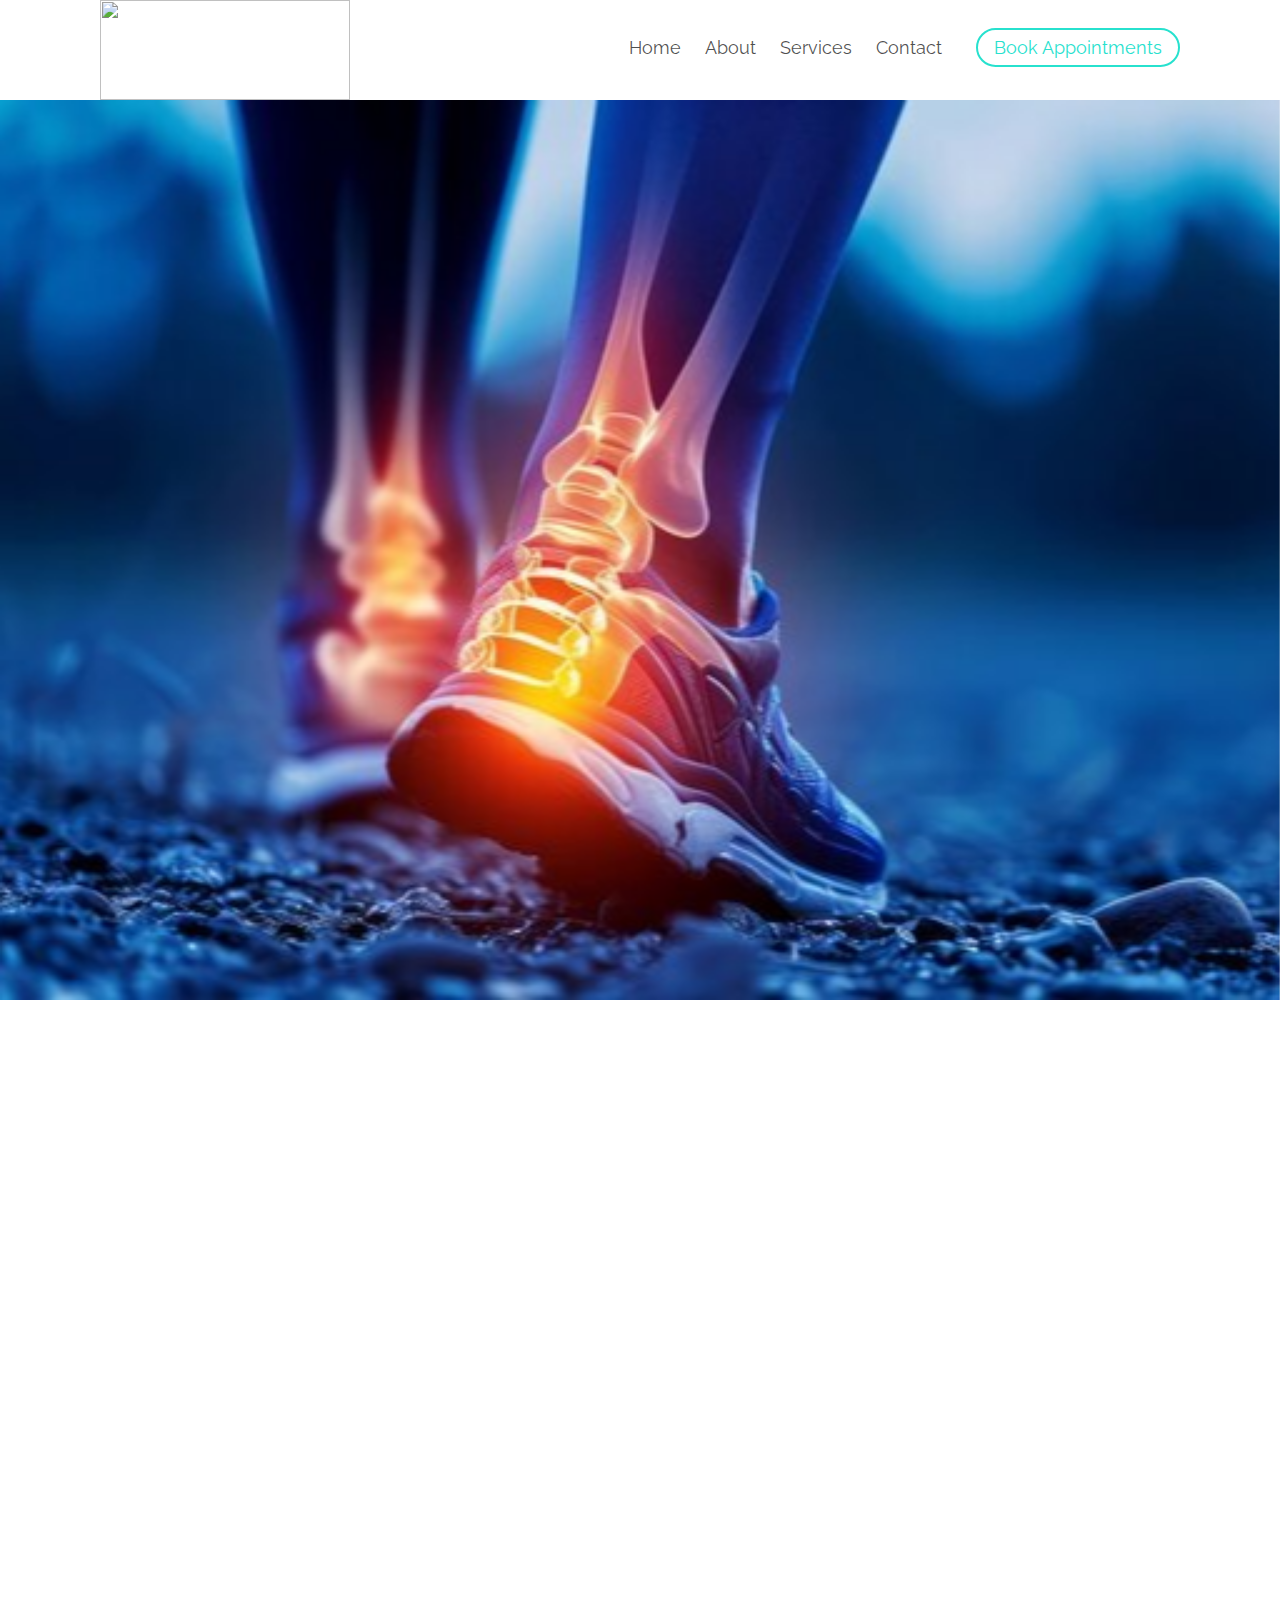
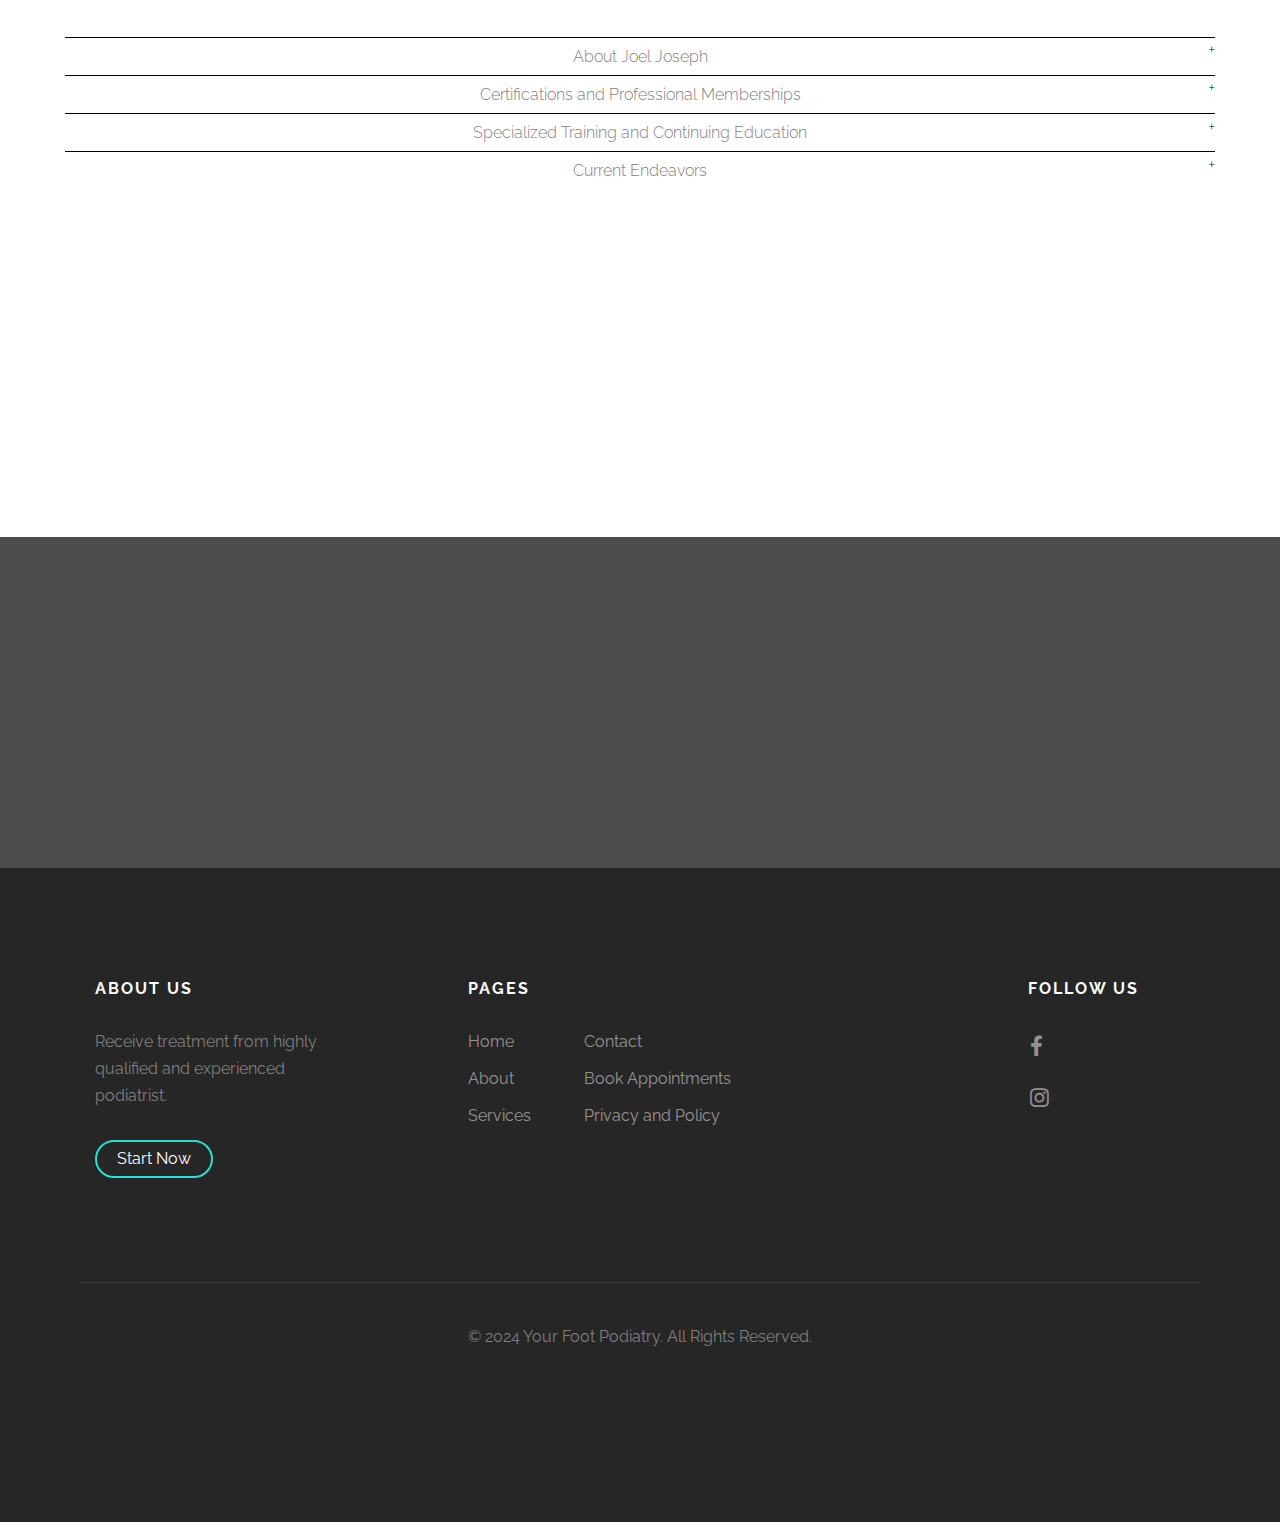
==== commit a2159dc8: "updated alignment for the logo in index and about pages" ====
--- a/about.html
+++ b/about.html
@@ -46,11 +46,12 @@
 	
 	<div id="fh5co-page">
 	<header id="fh5co-header" role="banner">
-		<div class="container">
+		<div class="container" style="height: 100px;">
 			<div class="header-inner">
-				<h1><a href="index.html">Your Foot Podiatry</a></h1>
+				<img src="images/inverted.png" style="height: 100px; width: 250px;">
+				<!-- <h1><a href="index.html">Your Foot Podiatry</a></h1> -->
 				<nav role="navigation">
-					<ul>
+					<ul style="padding-top: 10px;">
 						<li><a href="index.html">Home</a></li>
 						<li><a href="about.html">About</a></li>
 						<li><a href="services.html">Services</a></li>
@@ -86,15 +87,15 @@
 	  	</div>
 	</aside>
 
-	<div class="fh5co-about animate-box" style="padding-bottom: 0px;">
-		<div class="col-md-6 col-md-offset-3 text-center fh5co-heading">
+	<div class="fh5co-about animate-box">
+		<div class="col-md-5 col-md-offset-3 text-center fh5co-heading">
 			<h2>Your Foot Podiatry</h2>
 			<p>At Your Foot Podiatry, we offer comprehensive services including orthotics, sports injury management, diabetic foot care, and general foot health. Our custom treatment plans are tailored to meet your individual needs.<p>
 		</div>	
 		<div class="container">
-			<div class="col-md-12 animate-box">
-				<figure>
-					<img src="images/small.png" alt="Free HTML5 Template" class="img-responsive">
+			<div class="col-md-2 animate-box">
+				<figure class="blah1" style="height: 150px; width: 150px;">
+					<img src="images/2.jpg" alt="LOGO" class="img-responsive" style="height: 150px;">
 				</figure>
 			</div>
 			<div class="col-md-10 col-md-push-1 animate-box" style="padding-bottom: 0px; padding-top: 10px;">
@@ -392,14 +393,14 @@
 			<div class="col-md-6 col-md-push-1 col-sm-12 col-sm-push-0 col-xs-12 col-xs-push-0">
 				<h3>Pages</h3>
 				<ul class="float">
-					<li><a href="#">Home</a></li>
-					<li><a href="#">About</a></li>
-					<li><a href="#">Services</a></li>
+					<li><a href="index.html">Home</a></li>
+					<li><a href="about.html">About</a></li>
+					<li><a href="services.html">Services</a></li>
 				</ul>
 				<ul class="float">
-					<li><a href="#">Contact</a></li>
-					<li><a href="#">Book Appointments</a></li>
-					<li><a href="faq.html">FAQ's</a></li>
+					<li><a href="contact.html">Contact</a></li>
+					<li><a href="work.html">Book Appointments</a></li>
+					<li><a href="faq.html">Privacy and Policy</a></li>
 				</ul>
 			</div>
 	
--- a/css/style.css
+++ b/css/style.css
@@ -527,6 +527,10 @@
   #fh5co-hero .flexslider .slider-text > .slider-text-inner h2 {
     font-size: 50px;
   }
+
+  .blah {
+    margin-left: 110px;
+  }
 }
 #fh5co-hero .flexslider .slider-text > .slider-text-inner .fh5co-lead {
   font-size: 20px;
@@ -538,7 +542,7 @@
 
 #fh5co-services-section, #fh5co-work-section, #fh5co-testimony-section,
 #fh5co-blog-section {
-  padding: 7em 0;
+  padding: 2em 0;
 }
 @media screen and (max-width: 768px) {
   #fh5co-services-section, #fh5co-work-section, #fh5co-testimony-section,
@@ -557,9 +561,9 @@
   font-size: 40px;
   color: #27E1CE;
 }
-#fh5co-services-section .services .desc {
+/* #fh5co-services-section .services .desc {
   padding-left: 70px;
-}
+} */
 #fh5co-services-section .services .desc h3 {
   font-size: 20px;
   font-weight: 700;
@@ -719,7 +723,7 @@
 }
 
 .item-block {
-  margin-bottom: 7em;
+  margin-bottom: 3em;
   float: left;
 }
 .item-block .icon {
@@ -762,7 +766,7 @@
 .fh5co-about,
 .fh5co-team,
 .fh5co-contact {
-  padding: 7em 0;
+  padding: 3em 0;
 }
 @media screen and (max-width: 768px) {
   .fh5co-about,
@@ -1135,7 +1139,7 @@
 }
 
 #fh5co-pricing-section {
-  padding: 7em 0;
+  padding: 3em 0;
   background: #fcfcfc;
 }
 @media screen and (max-width: 768px) {
@@ -1222,4 +1226,205 @@
   opacity: 0;
 }
 
-/*# sourceMappingURL=style.css.map */
+/* card code */
+body {
+  background-color: black;
+}
+
+.container {
+  width: 1200px !important;
+  padding: 0 !important;
+  margin-right: auto;
+  margin-left: auto;
+}
+
+@media screen and (min-width: 992px) and (max-width: 1439px) {
+  .container {
+    max-width: 1279px !important;
+    padding: 0 !important;
+    margin: 0 80px !important;
+    width: auto !important;
+  }
+}
+
+@media screen and (max-width: 991px) {
+  .container {
+    max-width: 959px !important;
+    margin: 0 16px !important;
+    padding: 0 !important;
+    width: auto !important;
+  }
+}
+
+.gradient-cards {
+  display: grid;
+  grid-template-columns: repeat(2, 1fr);
+  gap: 32px;
+  padding: 30px;
+}
+
+@media screen and (max-width: 991px) {
+  .gradient-cards {
+    grid-template-columns: 1fr;
+  }
+}
+
+.container-title {
+  text-align: center;
+  padding: 0 !important;
+  margin-bottom: 40px;
+  font-size: 40px;
+  color: #fff;
+  font-weight: 600;
+  line-height: 60px;
+}
+
+.card {
+  max-width: 550px;
+  border: 0;
+  width: 100%;
+  margin-inline: auto;
+}
+
+.container-card {
+  position: relative;
+  border: 2px solid transparent;
+  background: linear-gradient(71deg, #080509, #1a171c, #080509);
+  background-clip: padding-box;
+  border-radius: 45px;
+  padding: 40px;
+}
+
+.container-card img {
+  margin-bottom: 32px;
+}
+
+.bg-green-box,
+.bg-white-box,
+.bg-yellow-box,
+.bg-blue-box {
+  position: relative;
+}
+
+.bg-green-box::after,
+.bg-white-box::after,
+.bg-yellow-box::after,
+.bg-blue-box::after {
+  position: absolute;
+  top: -1px;
+  bottom: -1px;
+  left: -1px;
+  right: -1px;
+  content: "";
+  z-index: -1;
+  border-radius: 45px;
+}
+
+.bg-green-box::after {
+  background: linear-gradient(71deg, #0d1212, #3da077, #0d1212);
+}
+
+.bg-white-box::after {
+  background: linear-gradient(71deg, #121013, #b0afb0, #121013);
+}
+
+.bg-yellow-box::after {
+  background: linear-gradient(71deg, #110e0e, #afa220, #110e0e);
+}
+
+.bg-blue-box::after {
+  background: linear-gradient(71deg, #0c0a0e, #5f6fad, #0c0a0e);
+}
+
+.card-title {
+  font-weight: 600;
+  color: white;
+  letter-spacing: -0.02em;
+  line-height: 40px;
+  font-style: normal;
+  font-size: 28px;
+  padding-bottom: 8px;
+}
+
+.card-description {
+  font-weight: 600;
+  line-height: 32px;
+  color: rgba(255, 255, 255, 0.5);
+  font-size: 16px;
+  max-width: 470px;
+}
+
+/* details */
+details[open] summary~* {
+  animation: open 0.3s ease-in-out;
+}
+
+@keyframes open {
+  0% {
+    opacity: 0;
+  }
+
+  100% {
+    opacity: 1;
+  }
+}
+
+details summary::-webkit-details-marker {
+  display: none;
+}
+
+details summary {
+  width: 100%;
+  padding: 0.5rem 0;
+  border-top: 1px solid black;
+  position: relative;
+  cursor: pointer;
+  font-weight: 300;
+  list-style: none;
+}
+
+details summary:after {
+  content: "+";
+  color: black;
+  position: absolute;
+  font-size: 1.75rem;
+  line-height: 0;
+  margin-top: 0.75rem;
+  right: 0;
+  font-weight: 200;
+  transform-origin: center;
+  transition: 200ms linear;
+}
+
+details[open] summary:after {
+  transform: rotate(45deg);
+  font-size: 2rem;
+}
+
+details summary {
+  outline: 0;
+}
+
+details p {
+  margin: 0 0 1rem;
+  padding-top: 1rem;
+}
+
+.maps {
+  height: 500px;
+  width: 700px;
+}
+
+@media screen and (max-width: 900px) {
+  .maps {
+    margin-left: 0px;
+    height: 400px;
+    width: 380px;
+  }
+}
+
+@media screen and (max-width: 900px) {
+  .blah1 {
+    margin-left: 27%;
+  }
+}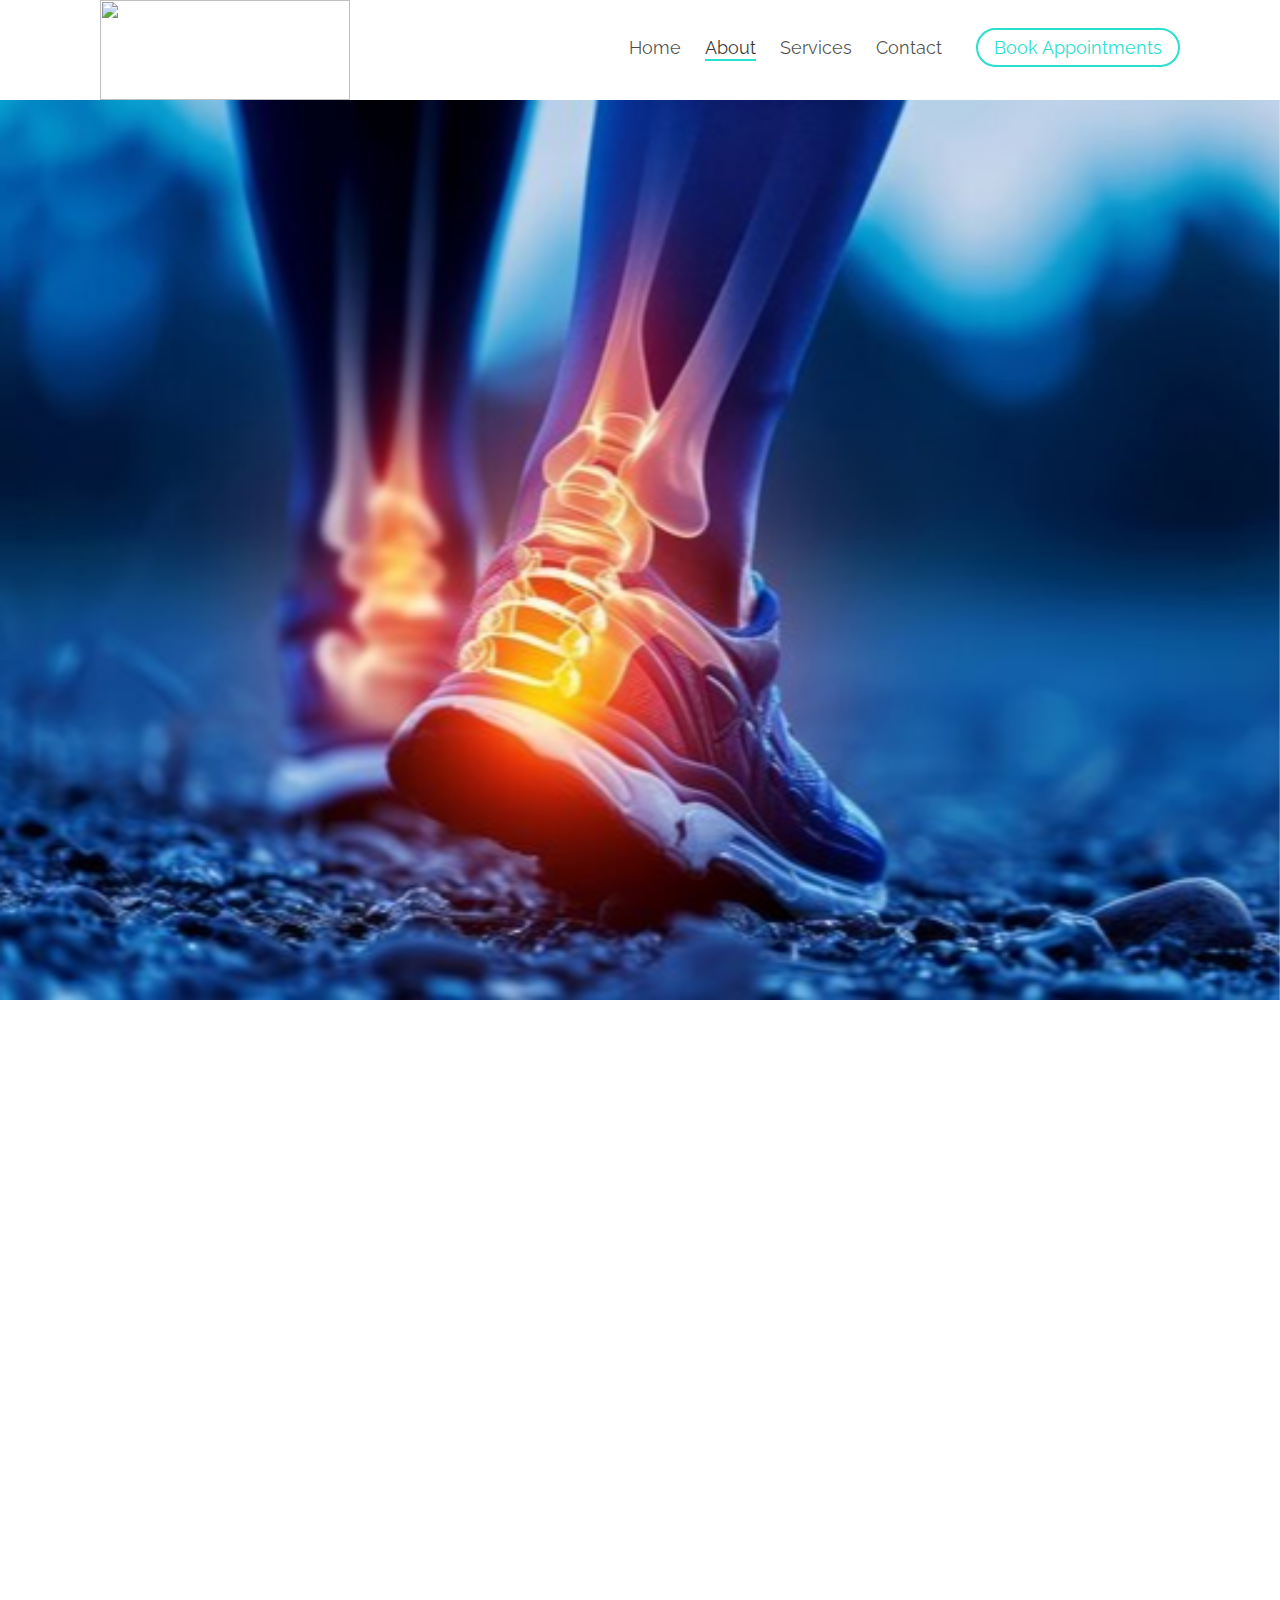
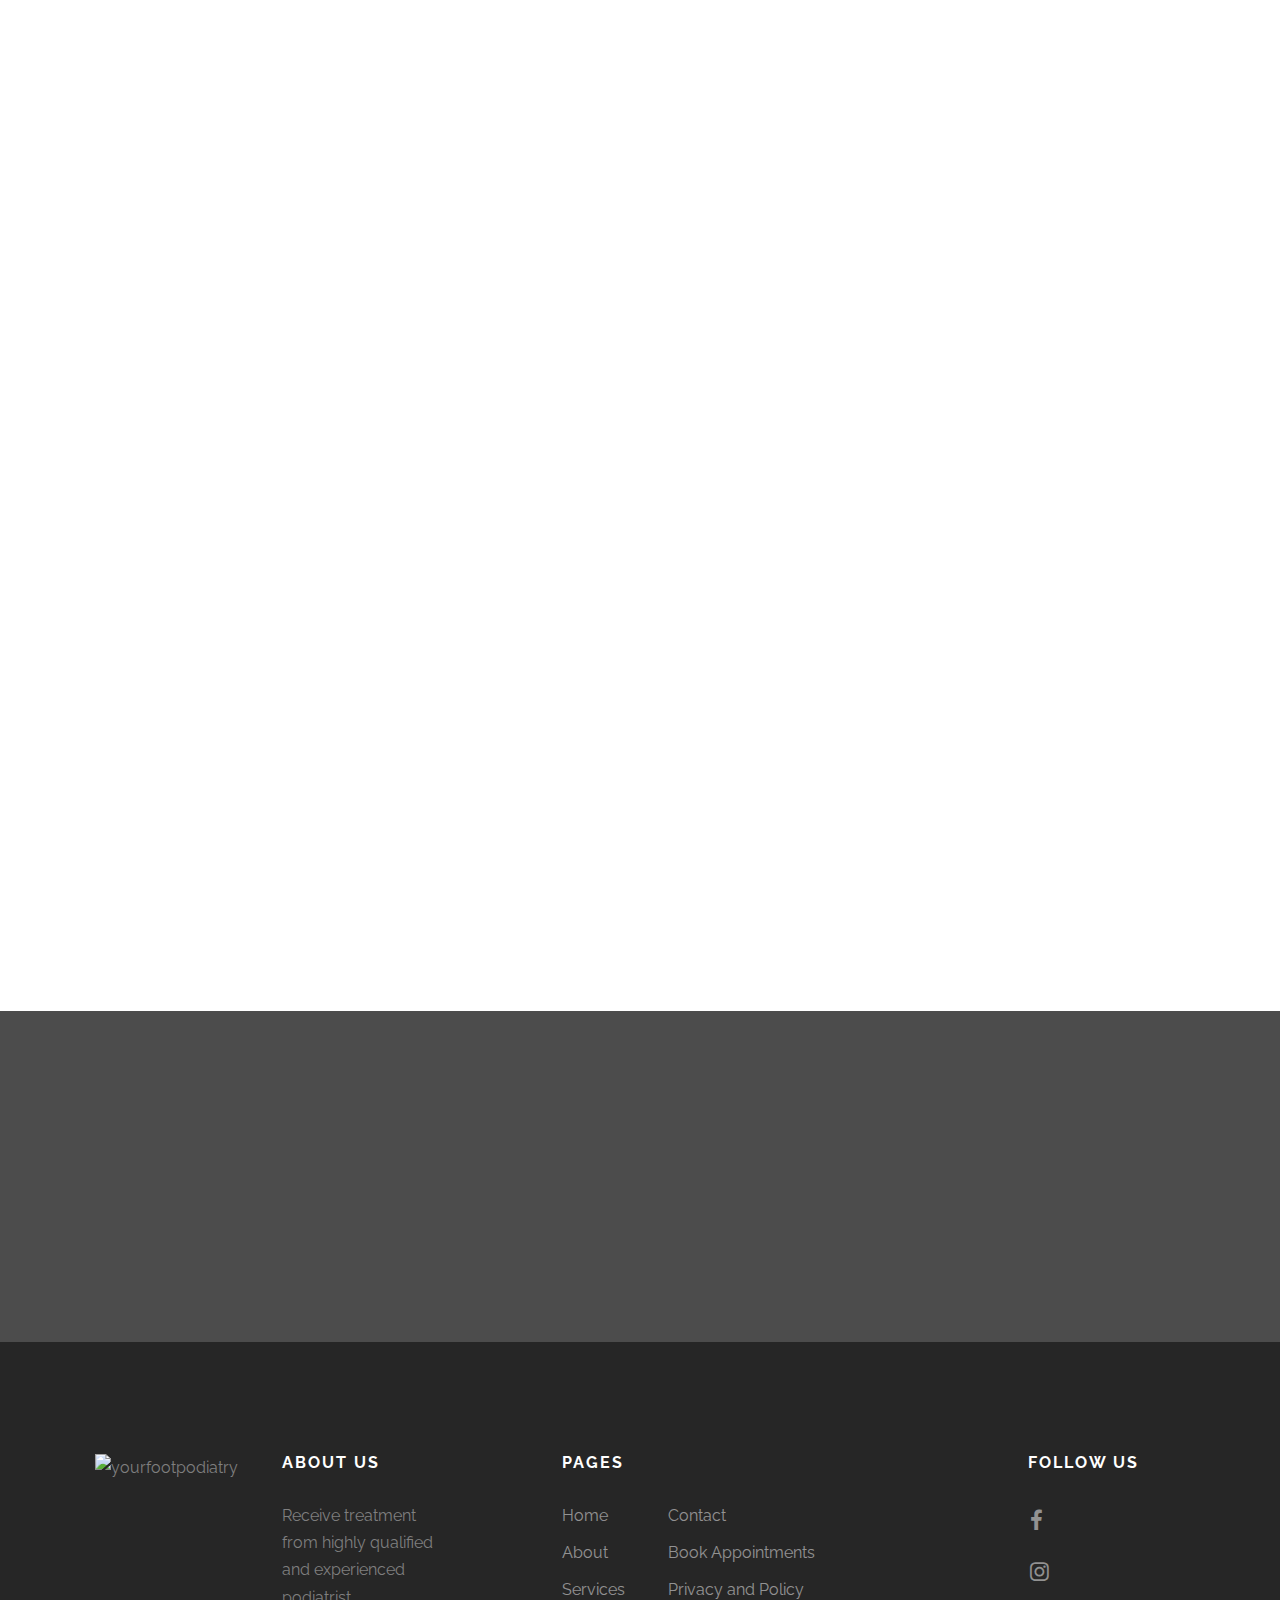
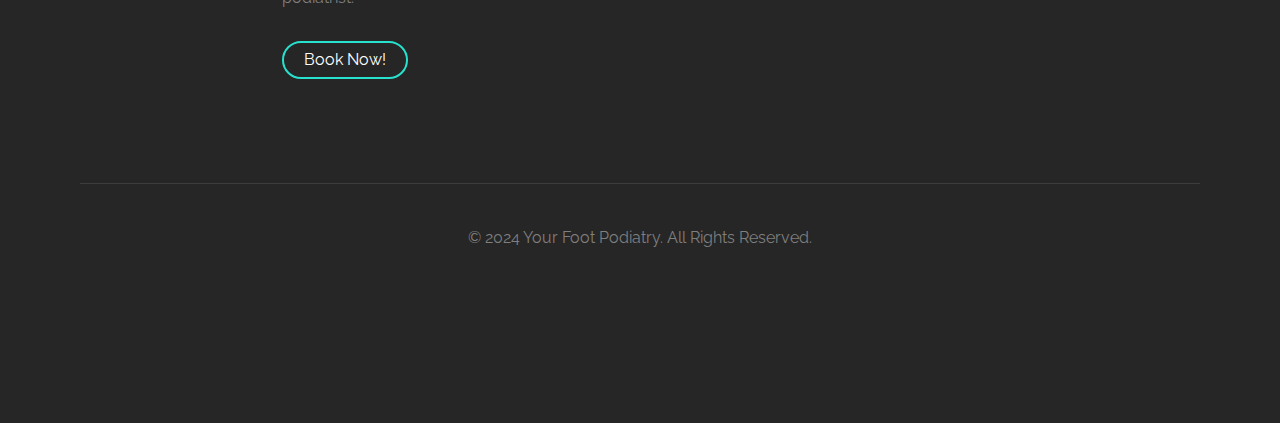
==== commit 474c6000: "added active element" ====
--- a/about.html
+++ b/about.html
@@ -1,4 +1,3 @@
-
 <!DOCTYPE html>
 <html class="no-js">	
 	<meta charset="utf-8">
@@ -17,43 +16,29 @@
 	<meta name="twitter:image" content="" />
 	<meta name="twitter:url" content="" />
 	<meta name="twitter:card" content="" />
-
-	<!-- Place favicon.ico and apple-touch-icon.png in the root directory -->
-	<link href="images/2.jpg" rel="icon">
-
+	<link href="images/logo.png" rel="icon">
 	<link href="https://fonts.googleapis.com/css?family=Raleway:200,300,400,700" rel="stylesheet">
-	
-	<!-- Animate.css -->
 	<link rel="stylesheet" href="css/animate.css">
-	<!-- Icomoon Icon Fonts-->
 	<link rel="stylesheet" href="css/icomoon.css">
-	<!-- Bootstrap  -->
 	<link rel="stylesheet" href="css/bootstrap.css">
-	<!-- Flexslider  -->
 	<link rel="stylesheet" href="css/flexslider.css">
-	<!-- Theme style  -->
+	<link rel="stylesheet" href="css/owl.carousel.min.css">
+	<link rel="stylesheet" href="css/owl.theme.default.min.css">
 	<link rel="stylesheet" href="css/style.css">
-
-	<!-- Modernizr JS -->
 	<script src="js/modernizr-2.6.2.min.js"></script>
-	<!-- FOR IE9 below -->
-	<!--[if lt IE 9]>
-	<script src="js/respond.min.js"></script>
-	<![endif]-->
 	</head>
+
 	<body>
-	
-	
 	<div id="fh5co-page">
 	<header id="fh5co-header" role="banner">
 		<div class="container" style="height: 100px;">
 			<div class="header-inner">
-				<img src="images/inverted.png" style="height: 100px; width: 250px;">
+				<a href="index.html"><img src="images/navbarlogo.png" style="height: 100px; width: 250px;"></a>
 				<!-- <h1><a href="index.html">Your Foot Podiatry</a></h1> -->
 				<nav role="navigation">
 					<ul style="padding-top: 10px;">
 						<li><a href="index.html">Home</a></li>
-						<li><a href="about.html">About</a></li>
+						<li class="active"><a href="about.html">About</a></li>
 						<li><a href="services.html">Services</a></li>
 						<!-- <li><a href="about.html">Reviews</a></li> -->
 						<li><a href="contact.html">Contact</a></li>
@@ -68,7 +53,6 @@
 		</div>
 	</header>
 	
-
 	<aside id="fh5co-hero" class="js-fullheight" style="padding-bottom: 0px;">
 		<div class="flexslider js-fullheight">
 			<ul class="slides">
@@ -87,24 +71,115 @@
 	  	</div>
 	</aside>
 
-	<div class="fh5co-about animate-box">
-		<div class="col-md-5 col-md-offset-3 text-center fh5co-heading">
-			<h2>Your Foot Podiatry</h2>
-			<p>At Your Foot Podiatry, we offer comprehensive services including orthotics, sports injury management, diabetic foot care, and general foot health. Our custom treatment plans are tailored to meet your individual needs.<p>
-		</div>	
-		<div class="container">
-			<div class="col-md-2 animate-box">
-				<figure class="blah1" style="height: 150px; width: 150px;">
-					<img src="images/2.jpg" alt="LOGO" class="img-responsive" style="height: 150px;">
-				</figure>
-			</div>
-			<div class="col-md-10 col-md-push-1 animate-box" style="padding-bottom: 0px; padding-top: 10px;">
-				<!-- <h2>Your Foot Podiatry</h2> -->
-				<p>At Your Foot Podiatry, we specialize in comprehensive foot care, offering services such as orthotics, sports injury
-				management, diabetic foot care, and general foot health. Our experienced podiatrists diagnose and treat a variety of
-				foot and ankle conditions, from common issues like plantar fasciitis and bunions to complex problems requiring advanced
-				care. We create custom treatment plans tailored to your specific needs, ensuring optimal foot health and mobility. Trust
-				Your Foot Podiatry to keep you moving comfortably and confidently.</p>
+	<style>
+		.team-member {
+			display: flex;
+			align-items: flex-start;
+			margin: 20px 0;
+		}
+	
+		.team-member img {
+			width: 272px;
+			/* Adjust the width as needed */
+			height: auto;
+			border-radius: 10px;
+			/* Optional: Adds rounded corners to the image */
+			margin-right: 20px;
+			box-shadow: 5px 5px 15px rgba(0, 0, 0, 0.3);
+			/* Adds a shadow for 3D effect */
+			transform: rotateY(10deg);
+			/* Slight 3D rotation */
+		}
+	
+		.over-layer {
+			flex-grow: 1;
+			transform: rotateY(-10deg);
+			/* Slight 3D rotation */
+			box-shadow: 5px 5px 15px rgba(0, 0, 0, 0.3);
+			/* Adds a shadow for 3D effect */
+			transition: transform 0.3s ease-in-out;
+		}
+	
+		.team-member:hover .over-layer {
+			transform: rotateY(0deg);
+			/* Rotate to original position on hover */
+		}
+	
+		.team-content {
+			background-color: rgba(0, 0, 0, 0.5);
+			padding: 20px;
+			border-radius: 5px;
+			color: white;
+			/* Adjust text color as needed */
+		}
+	
+		.team-content .title {
+			font-size: 24px;
+			margin-bottom: 10px;
+		}
+	
+		.team-content .post {
+			font-size: 18px;
+			margin-bottom: 15px;
+			display: block;
+		}
+	
+		.team-content .description {
+			font-size: 16px;
+			line-height: 1.5;
+		}
+	
+		/* Media query for mobile devices */
+		@media (max-width: 768px) {
+			.team-member {
+				flex-direction: column;
+				/* Stack items vertically */
+				align-items: center;
+				/* Center align items */
+			}
+	
+			.team-member img {
+				margin-right: 0;
+				/* Remove right margin */
+				margin-bottom: 20px;
+				/* Add bottom margin */
+				transform: none;
+				/* Remove 3D rotation */
+			}
+	
+			.over-layer {
+				transform: none;
+				/* Remove 3D rotation */
+			}
+		}
+	</style>
+	<div class="fh5co-about animate-box" style="padding-bottom: 0px;">
+		<!-- <div class="col-md-6 col-md-offset-3 text-center fh5co-heading">
+			<h2>Meet the Brains</h2>
+		</div> -->
+		<br>
+		<div class="container">
+			<div class="row">
+				<div class="col-md-12 col-sm-6">
+					<div class="our-team">
+						<div class="team-member">
+							<img src="images/logo.png" alt="Joel">
+							<div class="over-layer">
+								<div class="team-content">
+									<h3 class="title"><strong>Your Foot Podiatry</strong></h3>
+									<span class="post">Joel Joseph : Senior Podiatrist / Director / Founder</span>
+									<p class="description">
+										At Your Foot Podiatry, we specialize in comprehensive foot care, offering services such as orthotics, sports injury
+										management, diabetic foot care, and general foot health. Our experienced podiatrists diagnose and treat a variety of
+										foot and ankle conditions, from common issues like plantar fasciitis and bunions to complex problems requiring advanced
+										care. We create custom treatment plans tailored to your specific needs, ensuring optimal foot health and mobility. Trust
+										Your Foot Podiatry to keep you moving comfortably and confidently.
+									</p>
+								</div>
+							</div>
+						</div>
+					</div>
+				</div>
 			</div>
 		</div>
 	</div>
@@ -113,167 +188,86 @@
 		<div class="container">
 			<div class="row" style="margin-bottom: -30px;">
 				<div class="col-md-6 col-md-offset-3 text-center fh5co-heading animate-box" style="margin-bottom: 25px;">
-					<h2>Meet our Founder</h2>
-				</div>
-			</div>
-			<div class="row" style="margin-top: 25px;">
-				<div class="text-center">
-					<details>
-						<h4 style="margin-bottom: 5px;">Senior Podiatrist / Director / Founder</h4>
-						<summary>About Joel Joseph</summary>
-						<p>Joel Joseph is a highly skilled and dedicated podiatrist with over eight years of experience in the field. He
-							completed his Bachelor of Health Sciences, majoring in Anatomy and Physiology, and went on to earn a Master's degree
-							in Podiatric Medicine and Practice from La Trobe University in Bundoora, graduating in 2017. Joel's journey in podiatry began while working with Active Feet during his studies. This experience sparked his
-							interest in footwear and biomechanics, making him exceptionally proficient in gait analysis and addressing
-							biomechanical issues. His lifelong passion for sports, including Basketball, Cricket, Badminton, and Australian
-							Rules Football, has fueled his keen interest in sports medicine and biomechanics. At Your Foot Podiatry, Joel revels in utilizing the latest technologies to treat foot and ankle pain and
-							sports-related injuries. His expertise extends to all aspects of podiatry, including orthotic prescription, ingrown
-							toenail surgery, nail and skin care, and providing footwear advice. Joel is committed to helping his patients
-							achieve a pain-free life and finds immense satisfaction in his work. Joel founded Your Foot Podiatry in October 2019, and since then, the practice has grown to multiple clinical
-							locations and collaborations. Your Foot Podiatry is now available at Mill Park / South Morang, Mernda, Mickleham,
-							and Kalkallo. Outside of work, Joel enjoys spending time with his family, camping, and traveling. His global
-							upbringing has enriched his perspective and approach to patient care, making him a well-rounded and compassionate
-							practitioner.</p>
-					</details>
-					<details>
-						<summary>Certifications and Professional Memberships</summary>
-						<p>
-							<li>Member of the Australian Podiatry Association</li>
-							<li>Certified in Advanced Foot and Ankle Surgery</li>
-						</p>
-					</details>
-					<details>
-						<summary>Specialized Training and Continuing Education</summary>
-						<p>
-							<li>Advanced Biomechanics and Gait Analysis Training</li>
-							<li>Continuing education in sports podiatry and orthotic technology</li>
-						</p>
-					</details>
-					<details>
-						<summary>Current Endeavors</summary>
-						<p>Joel is undertaking Podiatry ESM (Endorsement for Scheduled Medication Prescription)</p>
-					</details>
-					<!-- <h3>Joel Joseph</h3> -->
-					<!-- <p>Joel Joseph is a highly skilled and dedicated podiatrist with over eight years of experience in the field. He completed his Bachelor of Health Sciences, majoring in Anatomy and Physiology, and went on to earn a Master’s degree in Podiatric Medicine and Practice from La Trobe University in Bundoora, graduating in 2017.</p>
-					<p>Joel's journey in podiatry began while working with Active Feet during his studies. This experience sparked his interest in footwear and biomechanics, making him exceptionally proficient in gait analysis and addressing biomechanical issues. His lifelong passion for sports, including Basketball, Cricket, Badminton, and Australian Rules Football, has fueled his keen interest in sports medicine and biomechanics.</p>
-					<p>At Your Foot Podiatry, Joel revels in utilizing the latest technologies to treat foot and ankle pain and sports-related injuries. His expertise extends to all aspects of podiatry, including orthotic prescription, ingrown toenail surgery, nail and skin care, and providing footwear advice. Joel is committed to helping his patients achieve a pain-free life and finds immense satisfaction in his work.</p>
-					<p>Joel founded Your Foot Podiatry in October 2019, and since then, the practice has grown to multiple clinical locations and collaborations. Your Foot Podiatry is now available at Mill Park / South Morang, Mernda, Mickleham, and Kalkallo. Outside of work, Joel enjoys spending time with his family, camping, and traveling. His global upbringing has enriched his perspective and approach to patient care, making him a well-rounded and compassionate practitioner.</p> -->
-					
-					<!-- <h4 style="margin-bottom: 5px;">Certifications and Professional Memberships:</h4>
-						•	Member of the Australian Podiatry Association<br>
-						•	Certified in Advanced Foot and Ankle Surgery<br><br>
-					
-					<h4 style="margin-bottom: 5px;">Specialized Training and Continuing Education:</h4>
-						•	Advanced Biomechanics and Gait Analysis Training<br>
-						•	Continuing education in sports podiatry and orthotic technology<br><br>
-					
-					<h4 style="margin-bottom: 5px;">Current Endeavors:</h4>
-						•	Joel is undertaking Podiatry ESM (Endorsement for Scheduled Medication Prescription)<br><br>
-					</p>	 -->
-				</div>
-
-				<script src="https://static.elfsight.com/platform/platform.js" data-use-service-core defer></script>
-				<div class="elfsight-app-827dadee-5b9f-4619-aa15-b2e15554b091" data-elfsight-app-lazy style="margin-top: 20px;"></div>
-				
-				<!-- <p>rest of the team can be shown via the help of the bottom grids<p> -->
-				<!-- <div class="row" style="margin-bottom: -30px;">
-					<div class="col-md-6 col-md-offset-3 text-center fh5co-heading animate-box" style="margin-bottom: 0px;">
-						<h2 style="margin-top: 100px; margin-bottom: 30px;">Services</h2>
-					</div>
-				</div>
-				<div class="col-md-4 animate-box">
-					<div class="services">
-						<i class="icon-tablet"></i>
-						<div class="desc">
-							<h3>Personalized Attention</h3>
-							<p>One-on-one consultations to thoroughly understand and address your concerns. Detailed and
-								personalized treatment plans.</p>
+					<h2>Meet the Founder</h2>
+				</div>
+			</div>
+			<div class="row">
+				<div class="col-md-12 col-offset-0 to-animate">
+					<div class="wrap-testimony animate-box">
+						<div class="owl-carousel-fullwidth">
+							<div class="item">
+								<div class="testimony-slide active text-center">
+									<figure>
+										<img src="images/joel.jpg" alt="user">
+									</figure>
+									<blockquote>
+										<p>Joel Joseph</p>
+										<p><strong>"Senior Podiatrist / Director / Founder"</strong></p>
+									</blockquote>
+									<span>Joel Joseph is a highly skilled and dedicated podiatrist with over eight years of experience in the field. He completed
+									his Bachelor of Health Sciences, majoring in Anatomy and Physiology, and went on to earn a Master's degree in Podiatric
+									Medicine and Practice from La Trobe University in Bundoora, graduating in 2017. Joel's journey in podiatry began while
+									working with Active Feet during his studies. This experience sparked his interest in footwear and biomechanics, making
+									him exceptionally proficient in gait analysis and addressing biomechanical issues. His lifelong passion for sports,
+									including Basketball, Cricket, Badminton, and Australian Rules Football, has fueled his keen interest in sports medicine
+									and biomechanics. At Your Foot Podiatry, Joel revels in utilizing the latest technologies to treat foot and ankle pain
+									and sports-related injuries. His expertise extends to all aspects of podiatry, including orthotic prescription, ingrown
+									toenail surgery, nail and skin care, and providing footwear advice. Joel is committed to helping his patients achieve a
+									pain-free life and finds immense satisfaction in his work. Joel founded Your Foot Podiatry in October 2019, and since
+									then, the practice has grown to multiple clinical locations and collaborations. Your Foot Podiatry is now available at
+									Mill Park / South Morang, Mernda, Mickleham, and Kalkallo. Outside of work, Joel enjoys spending time with his family,
+									camping, and traveling. His global upbringing has enriched his perspective and approach to patient care, making him a
+									well-rounded and compassionate practitioner.</span>
+								</div>
+							</div>
+							<div class="item">
+								<div class="testimony-slide active text-center">
+									<figure>
+										<img src="images/logo.png" alt="user">
+									</figure>
+									<blockquote>
+										<p>"Certifications and Professional Memberships"</p>
+									</blockquote>
+									<span>
+										<ul>
+											<li style="list-style: none;">AHPRA Registered Podiatrist</li>
+											<li style="list-style: none;">Bachelor of Health Sciences, majoring in Anatomy and Physiology</li>
+											<li style="list-style: none;">Master's degree in Podiatric Medicine and Practice</li>
+										</ul>
+									</span>
+								</div>
+							</div>
+							<div class="item">
+								<div class="testimony-slide active text-center">
+									<figure>
+										<img src="images/joel.jpg" alt="user">
+									</figure>
+									<blockquote>
+										<p>"Specialized Training and Continuing Education"</p>
+									</blockquote>
+									<span><ul>
+										<li style="list-style: none;">Advanced Biomechanics and Gait Analysis Training</li>
+										<li style="list-style: none;">Continuing education in sports podiatry and orthotic technology</li>
+									</ul></span>
+								</div>
+							</div>
+							<div class="item">
+								<div class="testimony-slide active text-center">
+									<figure>
+										<img src="images/logo.png" alt="user">
+									</figure>
+									<blockquote>
+										<p>"Current Endeavors"</p>
+									</blockquote>
+									<span>Joel is undertaking Podiatry ESM (Endorsement for Scheduled Medication Prescription)</span>
+								</div>
+							</div>
 						</div>
 					</div>
 				</div>
-				<div class="col-md-4 animate-box">
-					<div class="services">
-						<i class="icon-line-chart"></i>
-						<div class="desc">
-							<h3>Convenient Location</h3>
-							<p>Easily accessible location with ample parking. Flexible appointment scheduling, including
-								evening and weekend hours.</p>
-						</div>
-					</div>
-				</div>
-				<div class="col-md-4 animate-box">
-					<div class="services">
-						<i class="icon-pie-chart"></i>
-						<div class="desc">
-							<h3>Holistic Approach</h3>
-							<p>Focus on overall foot health and prevention of future issues. Comprehensive assessments
-								considering overall lifestyle and health.</p>
-						</div>
-					</div>
-				</div>
-				<div class="col-md-4 animate-box">
-					<div class="services">
-						<i class="icon-pie-chart"></i>
-						<div class="desc">
-							<h3>Patient Education</h3>
-							<p>Detailed explanations and education on foot health, conditions, and treatments. Guidance on
-								at-home care and preventive measures.</p>
-						</div>
-					</div>
-				</div>
-				<div class="col-md-4 animate-box">
-					<div class="services">
-						<i class="icon-pie-chart"></i>
-						<div class="desc">
-							<h3>Comfort and Care</h3>
-							<p>Friendly and supportive staff ensuring a comfortable visit. Clean, modern, and welcoming
-								clinic environment.</p>
-						</div>
-					</div>
-				</div>
-				<div class="col-md-4 animate-box">
-					<div class="services">
-						<i class="icon-pie-chart"></i>
-						<div class="desc">
-							<h3>Insurance and Options</h3>
-							<p>Assistance with insurance claims and paperwork. Flexible payment plans and options to
-								accommodate financial needs.</p>
-						</div>
-					</div>
-				</div>
-				<div class="col-md-4 animate-box">
-					<div class="services">
-						<i class="icon-pie-chart"></i>
-						<div class="desc">
-							<h3>EPC/CDM plans Medicare rebate</h3>
-							<p>A Medicare rebate for podiatry can be accessed under the CDM Program, which is the Chronic Disease Management Program
-							(sometimes referred to as EPC or Team Care Arrangement).</p>
-						</div>
-					</div>
-				</div>
-				<div class="col-md-4 animate-box">
-					<div class="services">
-						<i class="icon-pie-chart"></i>
-						<div class="desc">
-							<h3>Positive Patient Outcomes</h3>
-							<p>High success rates in treatment and patient satisfaction.
-							Numerous testimonials and positive reviews from happy patients.</p>
-						</div>
-					</div>
-				</div>
-				<div class="col-md-4 animate-box">
-					<div class="services">
-						<i class="icon-pie-chart"></i>
-						<div class="desc">
-							<h3>Preventive Care</h3>
-							<p>Proactive approach to prevent foot problems before they start.
-							Regular check-ups and maintenance for long-term foot health.</p>
-						</div>
-					</div>
-				</div> -->
-			</div>
-		</div>
-	</div>	
+			</div>
+		</div>
+	</div>
 
 	<!-- team -->
 	<!-- <div class="fh5co-team fh5co-light-grey-section">
@@ -298,7 +292,7 @@
 						</ul>
 					</div>
 					<div class="col-md-4 fh5co-staff text-center animate-box">
-						<img src="images/person2.jpg" alt="Free HTML5 Bootstrap Template" class="img-responsive">
+						<img src="images/personlogo.png" alt="Free HTML5 Bootstrap Template" class="img-responsive">
 						<h3>Nathalie Kosley</h3>
 						<h4>Co-Founder, CTO</h4>
 						<p>Even the all-powerful Pointing has no control about the blind texts it is an almost unorthographic life One day however a small line of blind text by the name of Lorem Ipsum decided to leave for the far World of Grammar.</p>
@@ -327,7 +321,6 @@
 		</div>
 	</div> -->
 
-
 	<div id="fh5co-services-section">
 		<div class="container">
 			<div class="row">
@@ -369,7 +362,7 @@
 		</div>
 	</div> -->
 
-	<div class="fh5co-cta" style="background-image: url(images/slide_2.jpg);">
+	<div class="fh5co-cta" style="background-image: url(images/hugelogo.png);">
 		<div class="overlay"></div>
 		<div class="container">
 			<div class="col-md-12 text-center animate-box">
@@ -380,17 +373,20 @@
 		</div>
 	</div>
 
-
+	<!-- Footer -->
 	<!-- Footer -->
 	<footer id="fh5co-footer" role="contentinfo">
 		<div class="container">
-			<div class="col-md-3 col-sm-12 col-sm-push-0 col-xs-12 col-xs-push-0">
+			<div class="col-md-2 col-sm-12 col-sm-push-0 col-xs-12 col-xs-push-0">
+				<img src="images/logo.png" alt="yourfootpodiatry" class="img-responsive">
+			</div>
+			<div class="col-md-2 col-sm-12 col-sm-push-0 col-xs-12 col-xs-push-0">
 				<h3>About Us</h3>
 				<p>Receive treatment from highly qualified and experienced podiatrist.</p>
-				<p><a href="pricing.html" class="btn btn-primary btn-outline with-arrow btn-sm">Start Now<i
+				<p><a href="work.html" class="btn btn-primary btn-outline with-arrow btn-sm">Book Now!<i
 							class="icon-arrow-right"></i></a></p>
 			</div>
-			<div class="col-md-6 col-md-push-1 col-sm-12 col-sm-push-0 col-xs-12 col-xs-push-0">
+			<div class="col-md-5 col-md-push-1 col-sm-12 col-sm-push-0 col-xs-12 col-xs-push-0">
 				<h3>Pages</h3>
 				<ul class="float">
 					<li><a href="index.html">Home</a></li>
@@ -416,33 +412,21 @@
 					<li><a href="faq.html"><i class="fa-solid fa-clipboard-question"></i></a></li>
 				</ul>
 			</div>
-	
-	
 			<div class="col-md-12 fh5co-copyright text-center">
 				<p>&copy; 2024 Your Foot Podiatry. All Rights Reserved.
 				<p>
 					<!-- </p><span>Designed with <i class="icon-heart"></i> by <a href="http://freehtml5.co/" target="_blank">FreeHTML5.co</a> Demo Images by <a href="http://unsplash.com/" target="_blank">Unsplash</a></span></p>	 -->
 			</div>
-	
 		</div>
 	</footer>
 	</div>
-	
-	
-	<!-- jQuery -->
+
 	<script src="js/jquery.min.js"></script>
-	<!-- jQuery Easing -->
 	<script src="js/jquery.easing.1.3.js"></script>
-	<!-- Bootstrap -->
 	<script src="js/bootstrap.min.js"></script>
-	<!-- Waypoints -->
 	<script src="js/jquery.waypoints.min.js"></script>
-	<!-- Flexslider -->
+	<script src="js/owl.carousel.min.js"></script>
 	<script src="js/jquery.flexslider-min.js"></script>
-	
-	<!-- MAIN JS -->
 	<script src="js/main.js"></script>
-
 	</body>
-</html>
-
+</html>